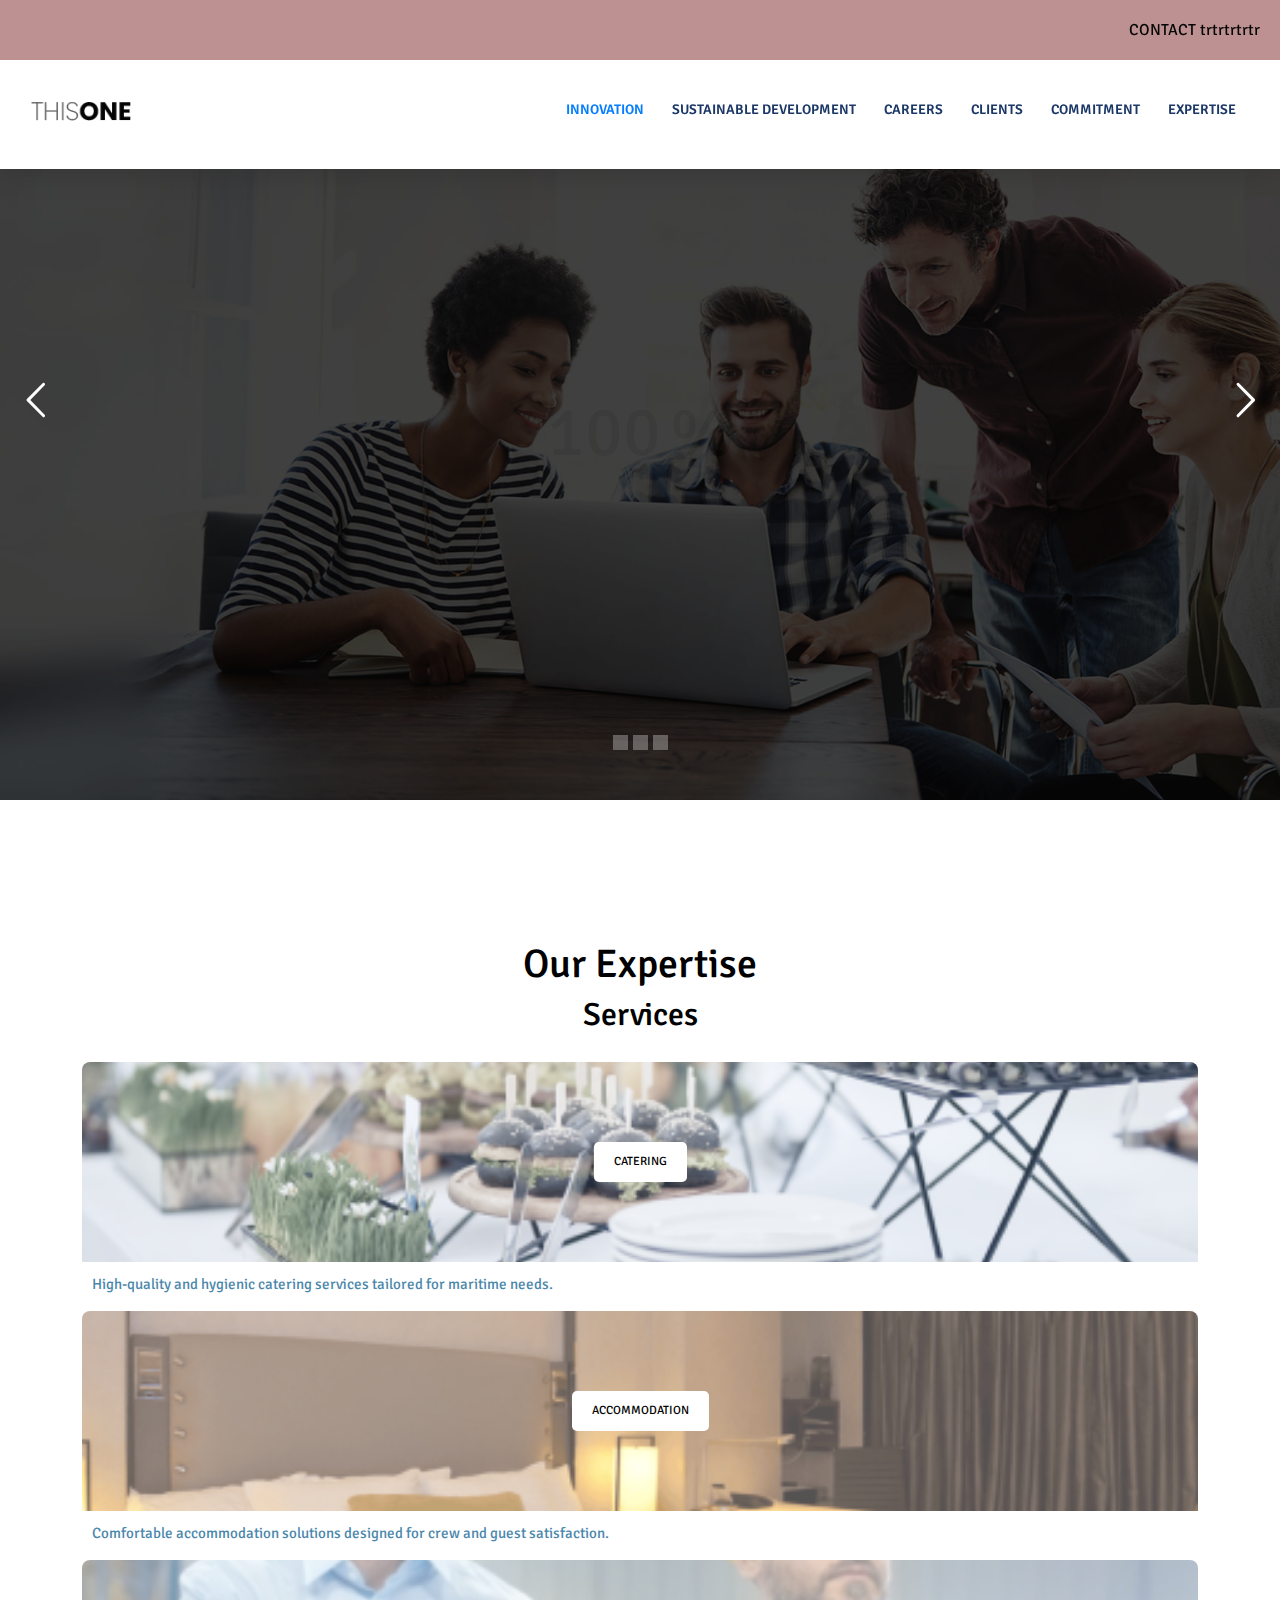
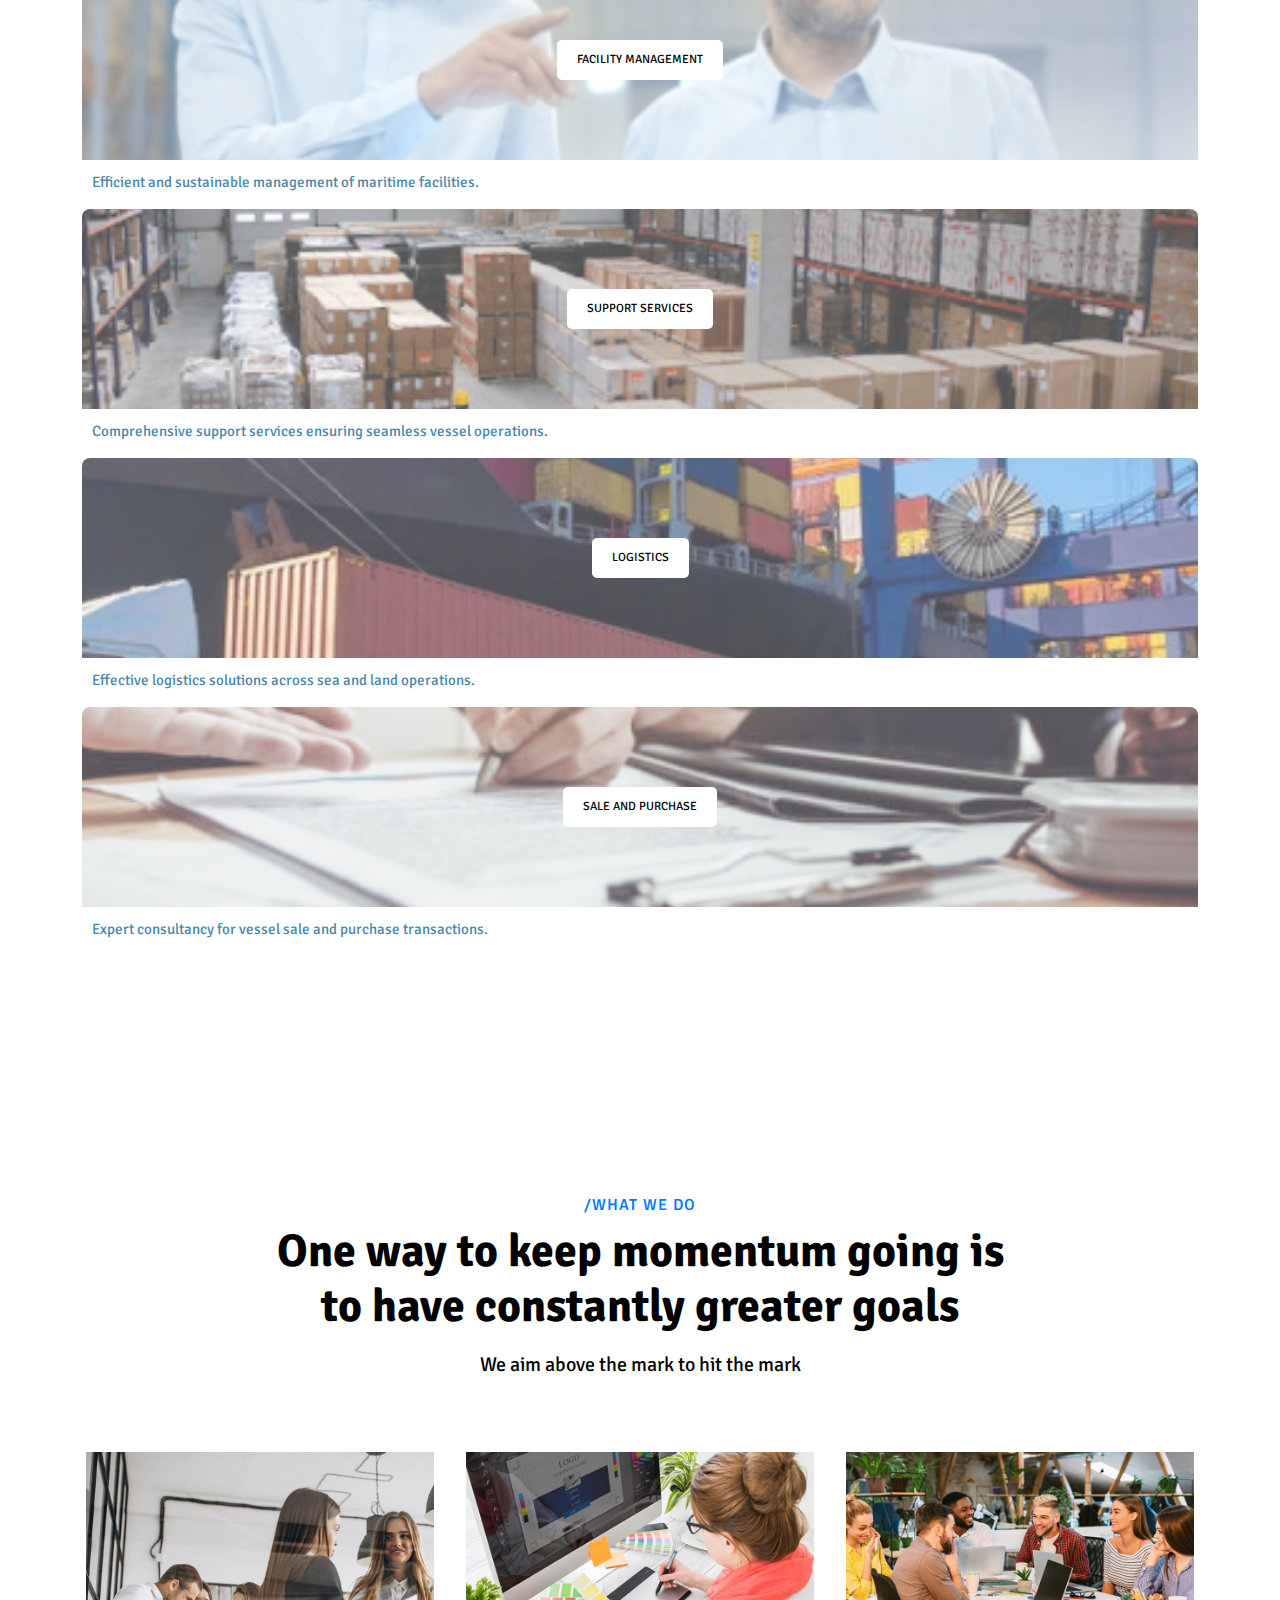
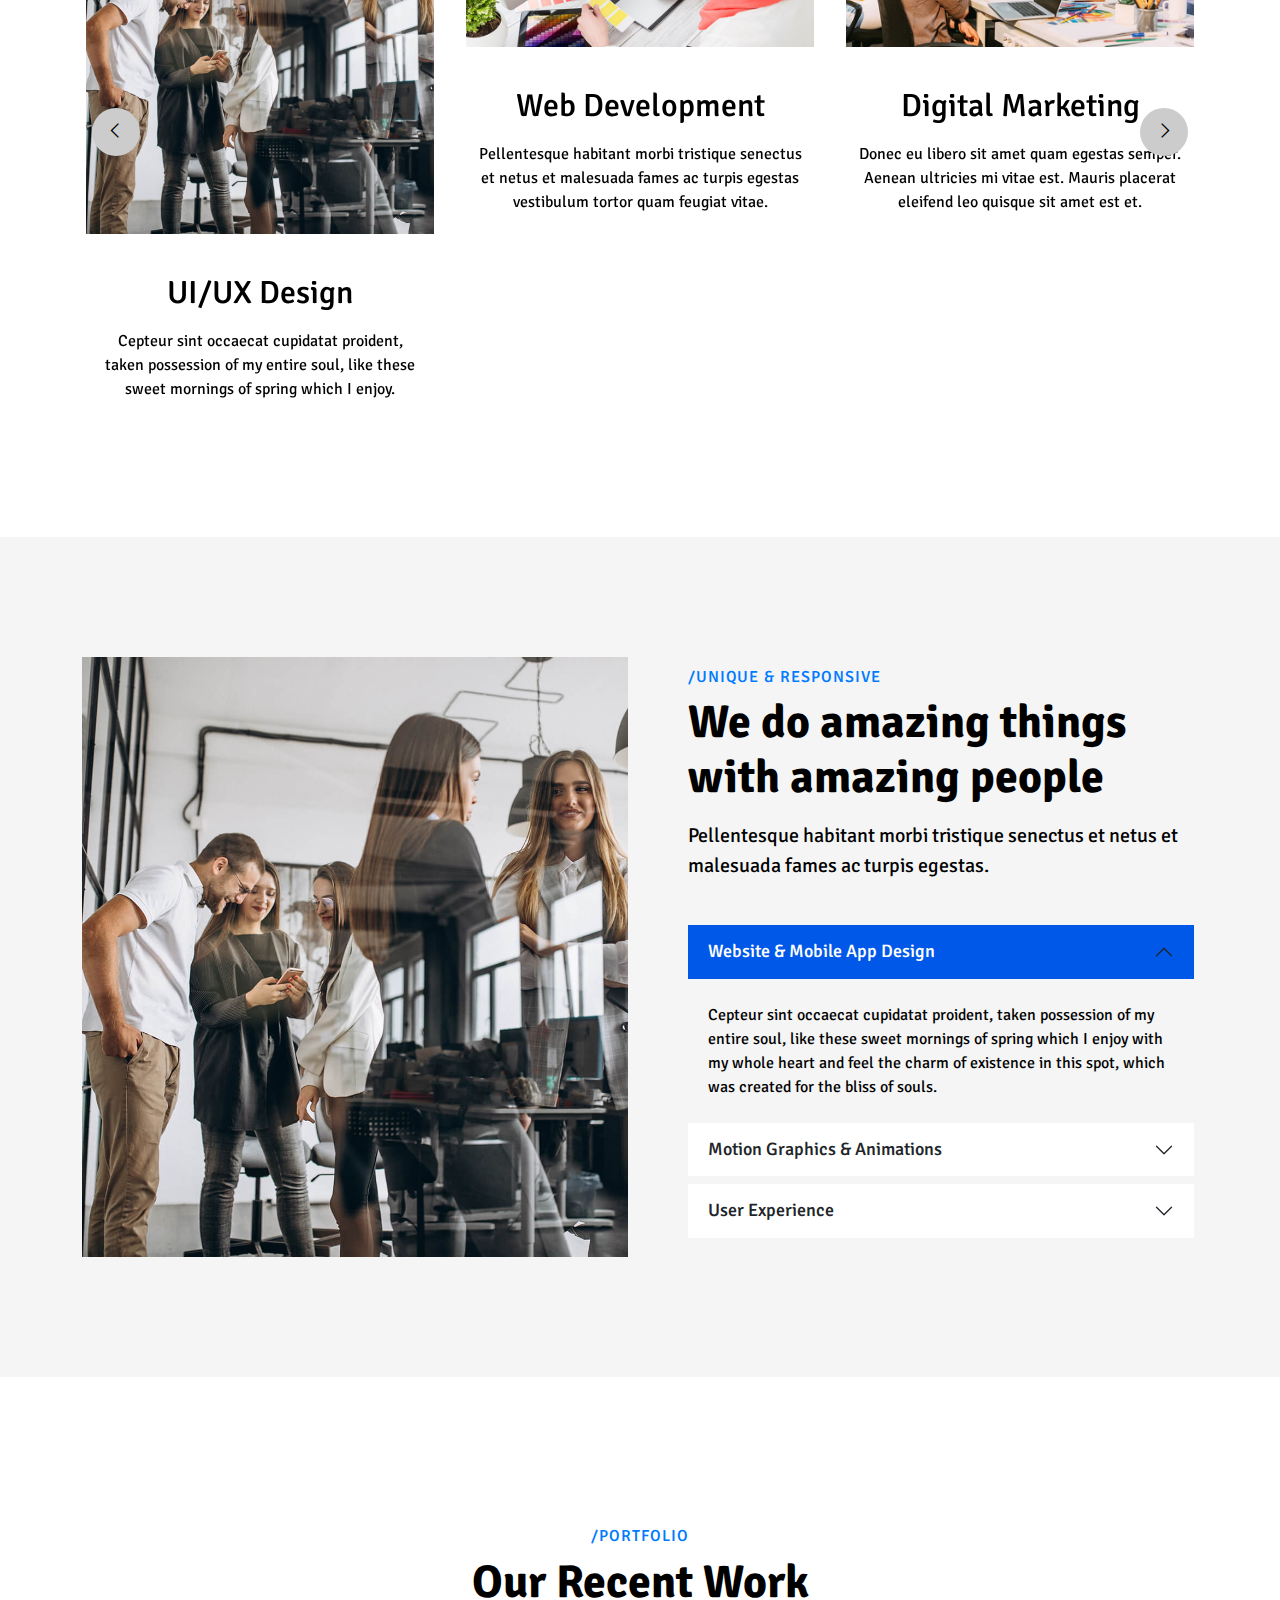
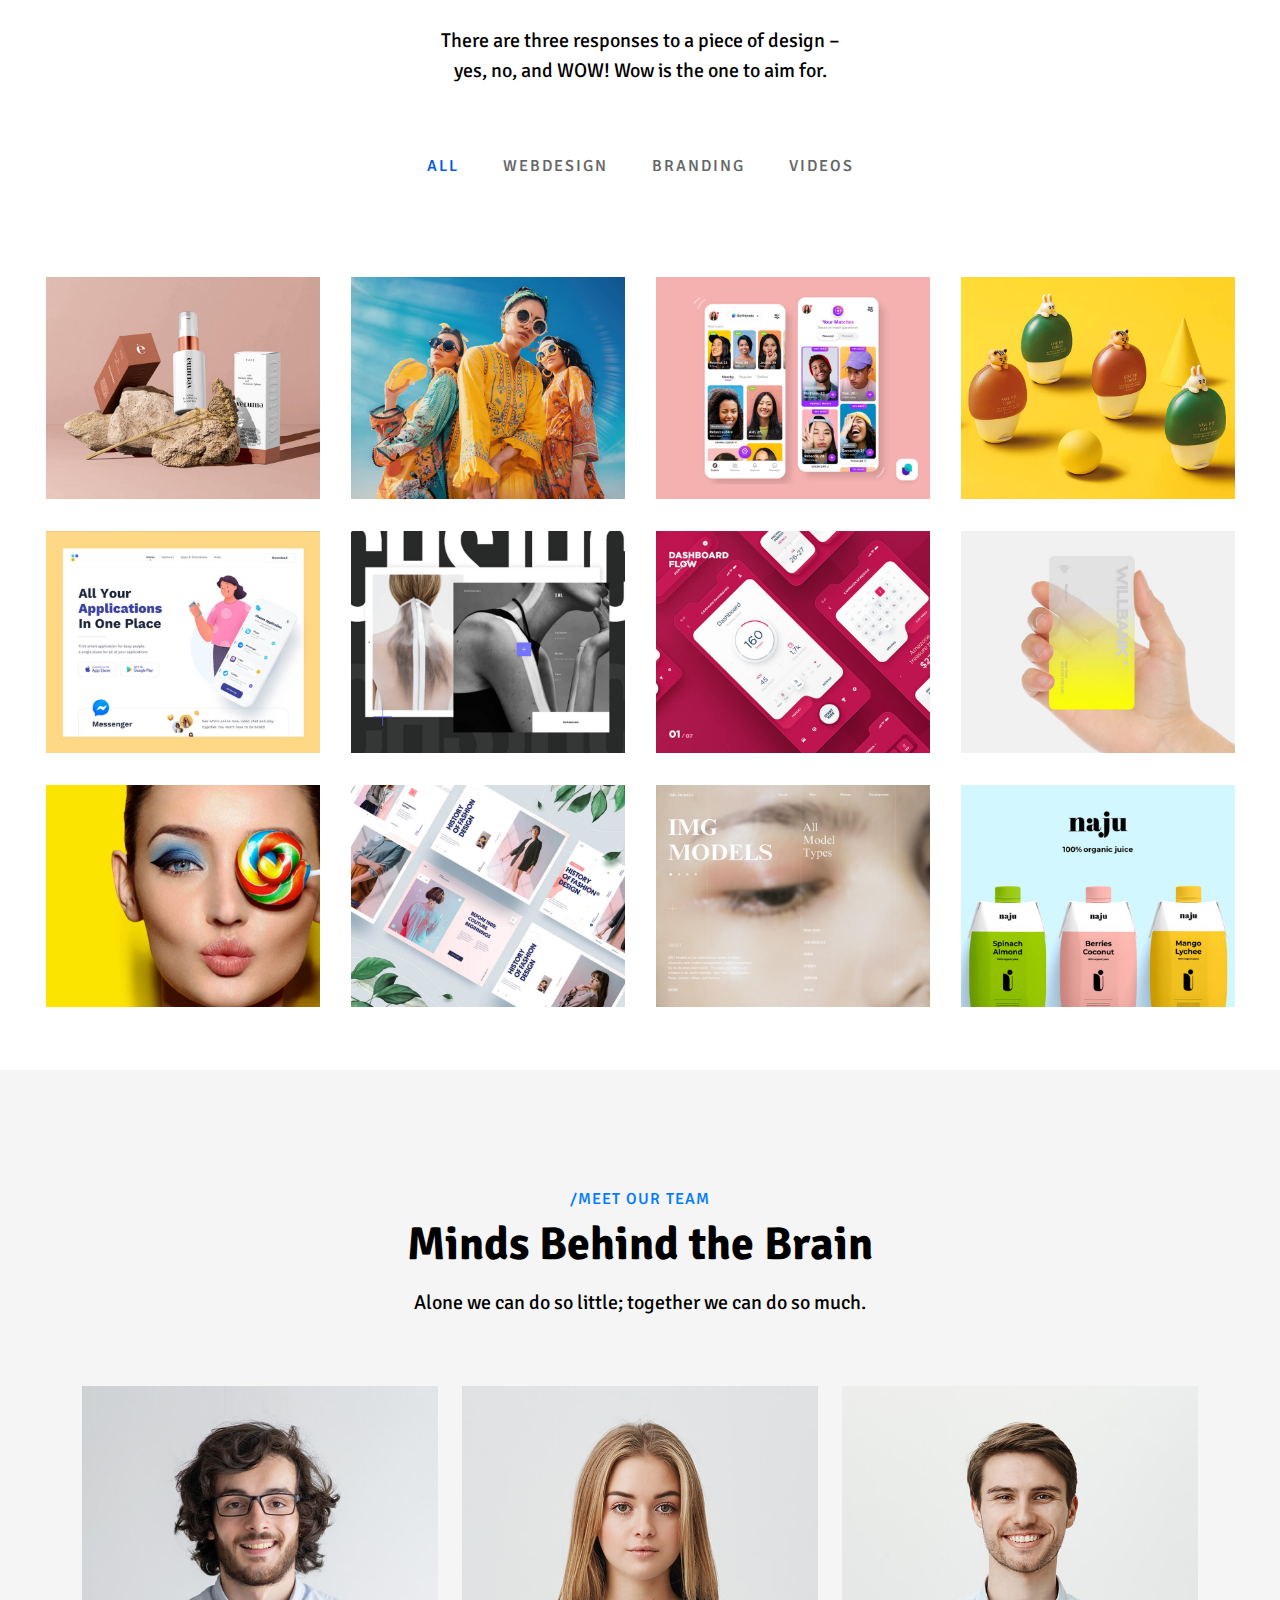
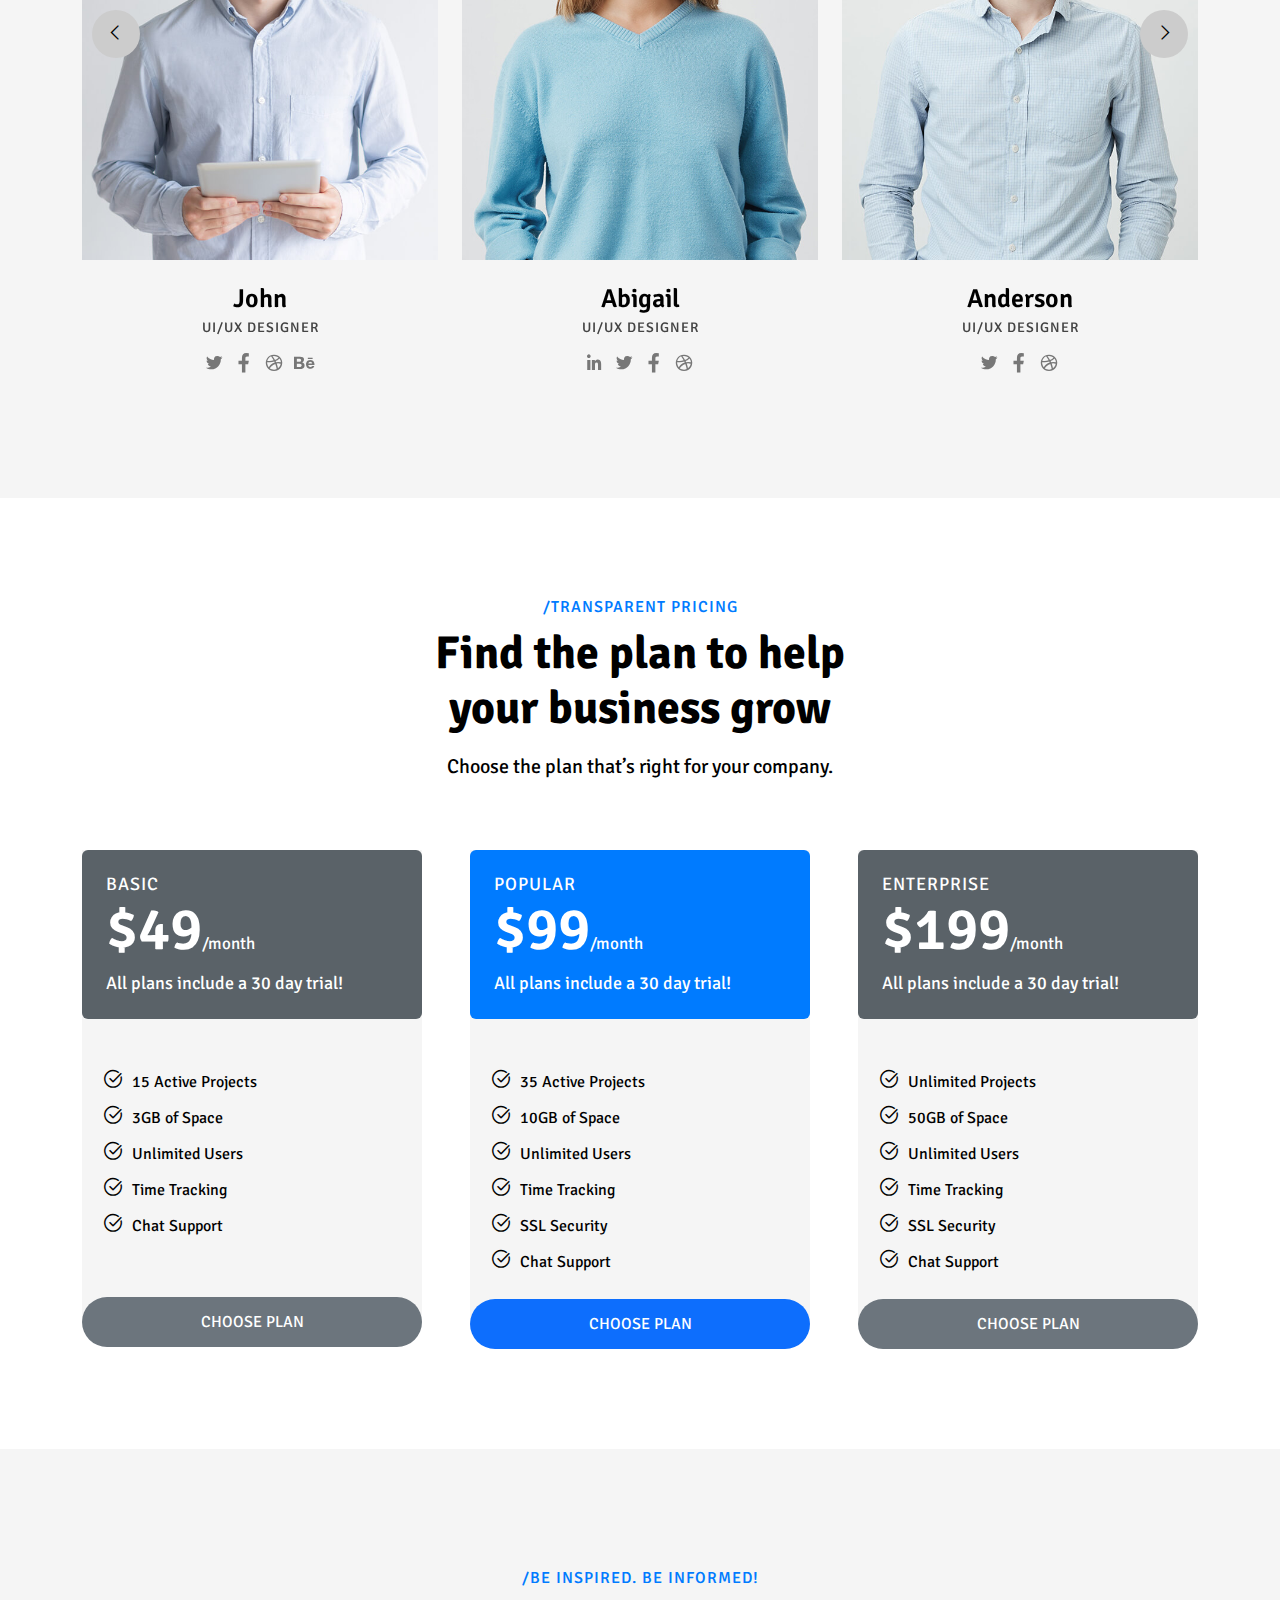
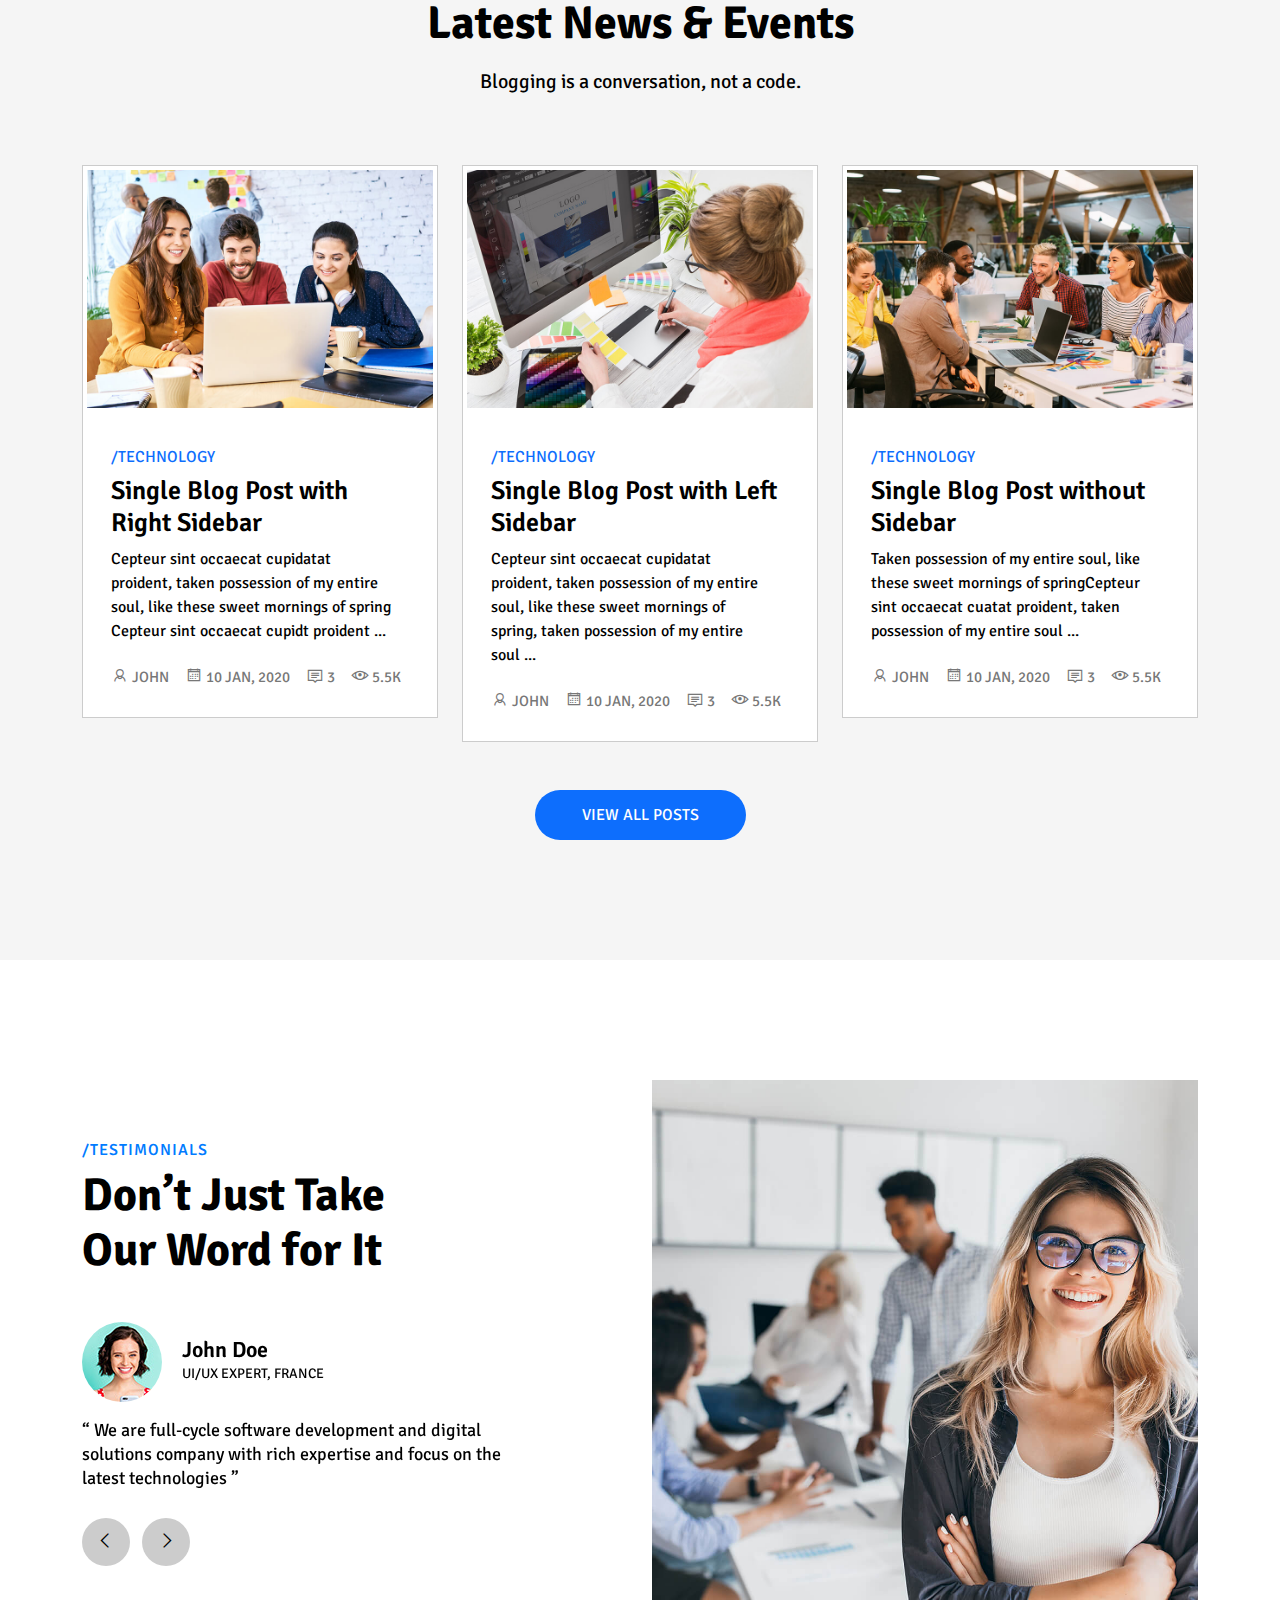
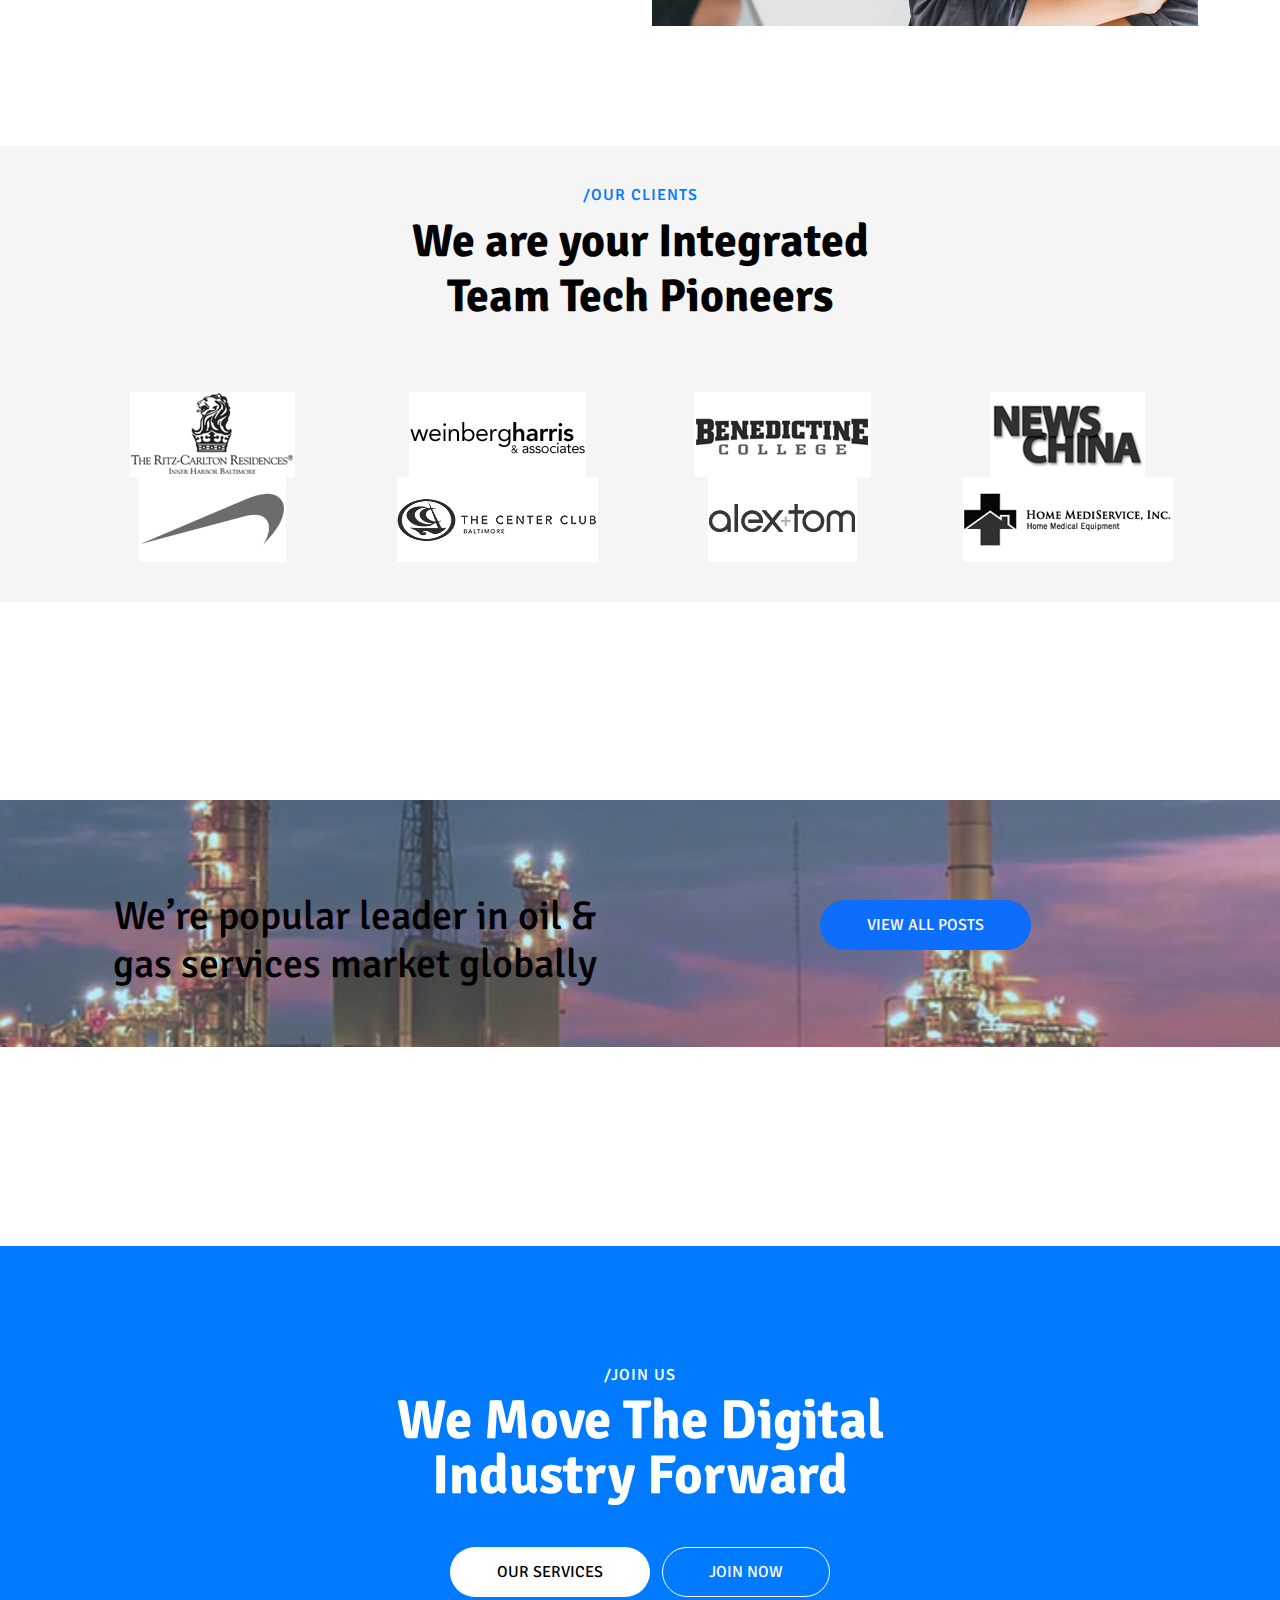
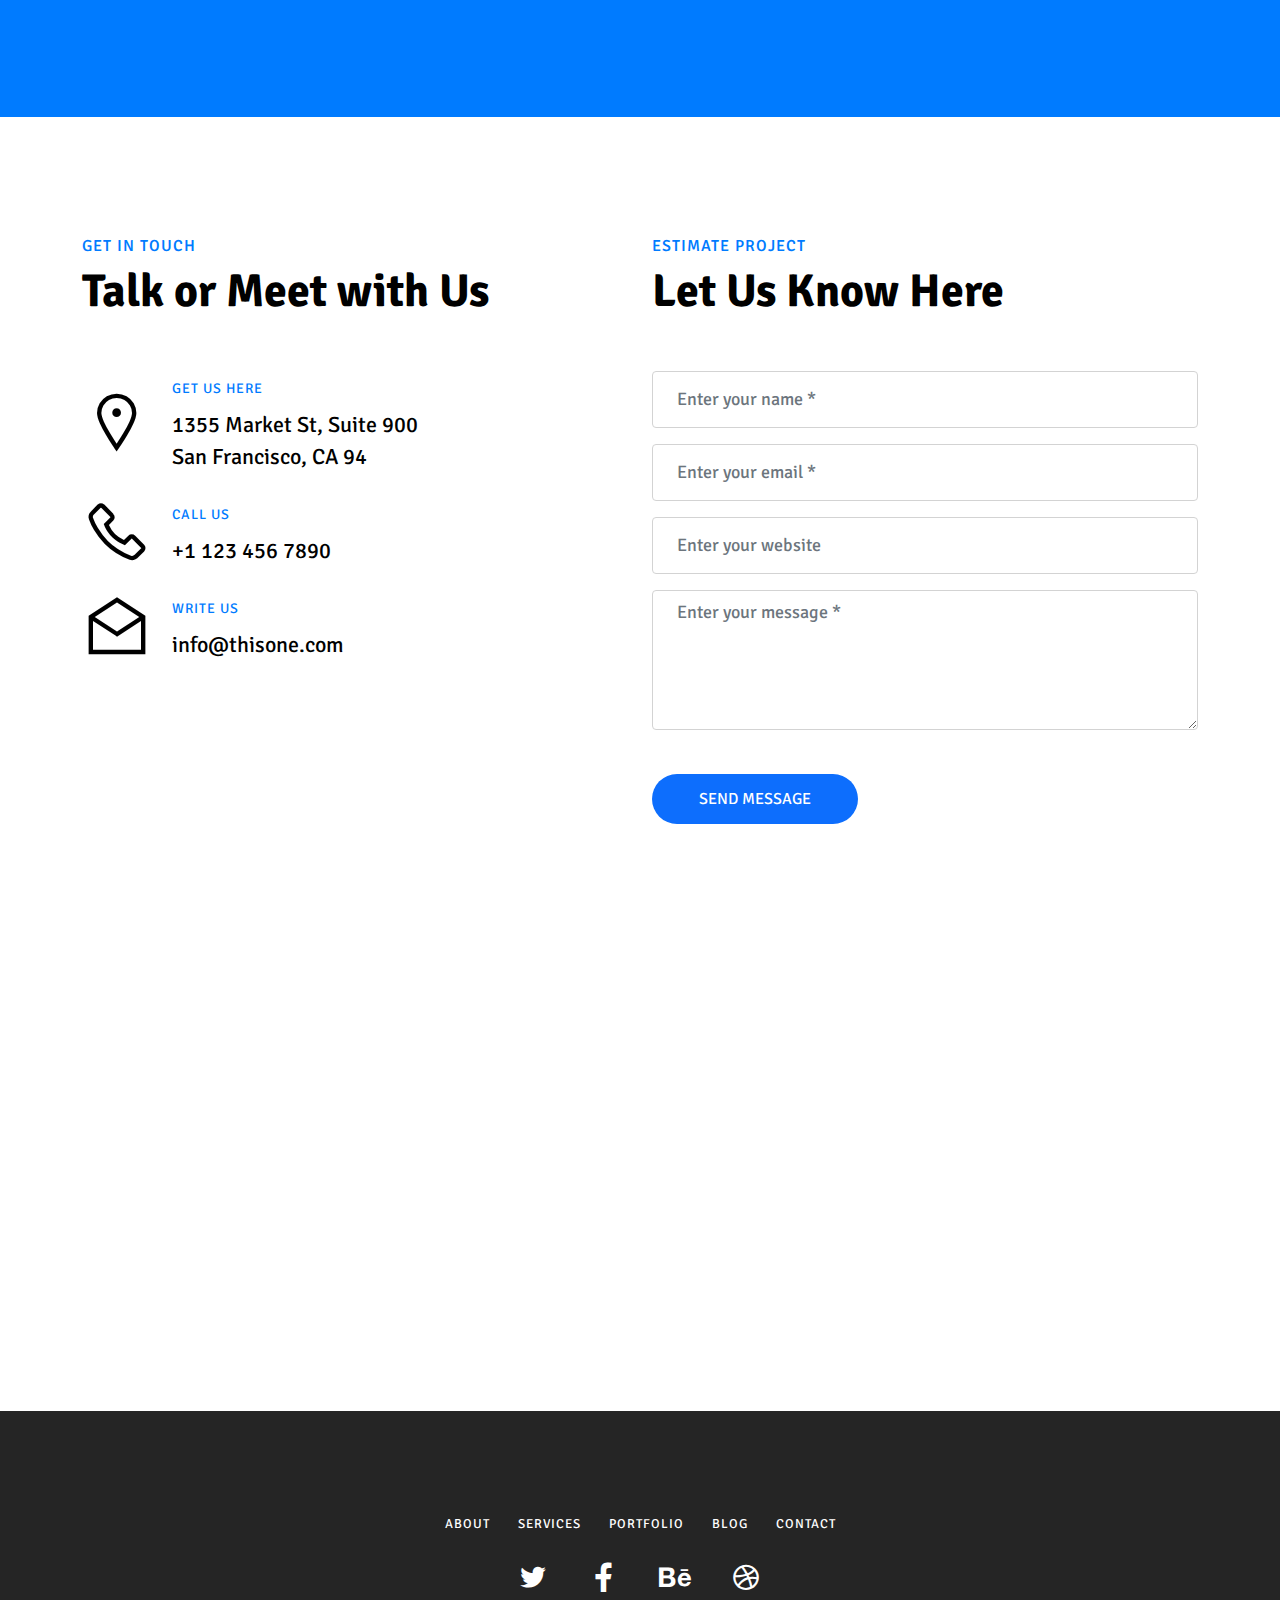
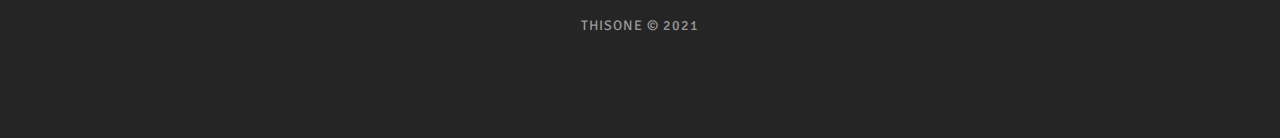
==== tr/index.html @ ff159ac8 "commit" ====
<!DOCTYPE html>
<html lang="en">
  <!-- Mirrored from alearslan.com/this-one-one-page-responsive-website-template/one-page/Corporate/index.html by HTTrack Website Copier/3.x [XR&CO'2014], Fri, 13 Dec 2024 11:10:27 GMT -->
  <head>
    <!-- Required meta tags -->
    <meta charset="utf-8" />
    <meta
      name="viewport"
      content="width=device-width, initial-scale=1, shrink-to-fit=no"
    />
    <!-- Main CSS -->
    <link href="/assets/css/main.css" rel="stylesheet" />
    <title>Corporate Template</title>
  </head>
  <body data-bs-spy="scroll" data-bs-target="#navigation">
    <!-- PRELOADER STARTS
			========================================================================= -->
      
    <div id="main-preloader" class="main-preloader semi-dark-background">
      <div class="main-preloader-inner center">
        <h1 class="preloader-percentage center">
          <span class="preloader-percentage-text">0</span>
          <!-- Show Percentage Number -->
          <span class="percentage">%</span>
        </h1>
        <div class="preloader-bar-outer">
          <div class="preloader-bar"></div>
          <!-- Percentage Precess Bar -->
        </div>
      </div>
    </div>
    <!-- /.. PRELOADER ENDS
			========================================================================= -->
    <!-- NAVIGATION STARTS
			========================================================================= -->
     
    <nav
      id="navigation"
      class="navbar navbar-expand-lg  navbar-light fixed-top bg-light"
    >
    <div class="navigation-header">
       <span>CONTACT trtrtrtrtr</span>
    </div>
      
      <div class="container-fluid">
        <a class="navbar-brand" href="#"
          ><img src="/assets/imgs/logo.png" class="img-fluid" alt=""
        /></a>
        <button
          class="navbar-toggler"
          type="button"
          data-bs-toggle="collapse"
          data-bs-target="#navbarSupportedContent"
          aria-controls="navbarSupportedContent"
          aria-expanded="false"
          aria-label="Toggle navigation"
        >
          <span class="navbar-toggler-icon"></span>
        </button>
        <div class="collapse navbar-collapse" id="navbarSupportedContent">
          <ul class="nav navbar-nav ms-auto">
            <li class="nav-item">
              <a class="nav-link" href="#home">Innovation </a>
            </li>
            <li class="nav-item">
              <a class="nav-link" href="#about">Sustainable development</a>
            </li>
            <li class="nav-item">
              <a class="nav-link" href="#services">Careers</a>
            </li>
            <li class="nav-item">
              <a class="nav-link" href="#portfolio">Clients</a>
            </li>
            <li class="nav-item">
              <a class="nav-link" href="#team">Commitment</a>
            </li>
            <li class="nav-item">
              <a class="nav-link" href="#pricing">Expertise</a>
            </li>
          </ul>
          
        </div>
      </div>
    </nav>
    <!-- NAVIGATION ENDS
			========================================================================= -->
    <!-- SLIDER STARTS
			========================================================================= -->
    <section id="home">
      <div id="slider">
        <div
          id="rev_slider_24_1_wrapper"
          class="rev_slider_wrapper fullscreen-container"
          data-alias="website-intro"
          data-source="gallery"
          style="background: #000000; padding: 0px"
        >
          <!-- START REVOLUTION SLIDER 5.4.1 fullscreen mode -->
          <div
            id="rev_slider_24_1"
            class="rev_slider fullscreenbanner tiny_bullet_slider"
            style="display: none"
            data-version="5.4.1"
          >
            <ul>
              <!-- SLIDE  -->
              <li
                data-index="rs-67"
                data-transition="zoomout"
                data-slotamount="default"
                data-hideafterloop="0"
                data-hideslideonmobile="off"
                data-easein="Power4.easeInOut"
                data-easeout="Power4.easeInOut"
                data-masterspeed="2000"
                data-thumb="img/slider/fullscreen/datcolor-60x60.jpg"
                data-rotate="0"
                data-fstransition="fade"
                data-fsmasterspeed="1500"
                data-fsslotamount="7"
                data-saveperformance="off"
                data-title="Intro"
                data-param1=""
                data-param2=""
                data-param3=""
                data-param4=""
                data-param5=""
                data-param6=""
                data-param7=""
                data-param8=""
                data-param9=""
                data-param10=""
                data-description=""
              >
                <!-- MAIN IMAGE -->
                <img
                  src="/assets/imgs/slider/1.jpg"
                  alt=""
                  data-bgposition="center center"
                  data-bgfit="cover"
                  data-bgrepeat="no-repeat"
                  data-bgparallax="10"
                  class="rev-slidebg"
                  data-no-retina
                />
                <!-- LAYERS -->
                <!-- LAYER NR. 14 -->
                <div
                  class="tp-caption tp-shape tp-shapewrapper"
                  id="slide-67-layer-1"
                  data-x="['left','left','center','center']"
                  data-hoffset="['0','0','0','0']"
                  data-y="['middle','middle','middle','middle']"
                  data-voffset="['0','0','0','0']"
                  data-width="full"
                  data-height="full"
                  data-whitespace="nowrap"
                  data-type="shape"
                  data-basealign="slide"
                  data-responsive_offset="off"
                  data-responsive="off"
                  data-frames='[{"delay":10,"speed":500,"frame":"0","from":"opacity:0;","to":"o:1;","ease":"Power4.easeOut"},{"delay":"wait","speed":500,"frame":"999","to":"opacity:0;","ease":"Power4.easeOut"}]'
                  data-textAlign="['inherit','inherit','inherit','inherit']"
                  data-paddingtop="[0,0,0,0]"
                  data-paddingright="[0,0,0,0]"
                  data-paddingbottom="[0,0,0,0]"
                  data-paddingleft="[0,0,0,0]"
                  style="z-index: 18; background-color: rgba(0, 0, 0, 0.4)"
                ></div>
                <!-- LAYER NR. 15 -->
                <div
                  class="tp-caption tp-resizeme"
                  id="slide-67-layer-2"
                  data-x="['left','left','center','center']"
                  data-hoffset="['51','51','0','0']"
                  data-y="['middle','middle','middle','middle']"
                  data-voffset="['-70','-70','-70','-70']"
                  data-fontsize="['80','80','60','45']"
                  data-lineheight="['80','80','60','45']"
                  data-width="['none','none','550','360']"
                  data-height="none"
                  data-whitespace="['nowrap','nowrap','normal','normal']"
                  data-type="text"
                  data-responsive_offset="on"
                  data-frames='[{"delay":1000,"speed":2000,"frame":"0","from":"sX:0.9;sY:0.9;opacity:0;fb:20px;","to":"o:1;fb:0;","ease":"Power3.easeInOut"},{"delay":"wait","speed":500,"frame":"999","to":"sX:0.9;sY:0.9;opacity:0;fb:20px;","ease":"Power3.easeInOut"}]'
                  data-textAlign="['left','left','center','center']"
                  data-paddingtop="[0,0,0,0]"
                  data-paddingright="[0,0,0,0]"
                  data-paddingbottom="[0,0,0,0]"
                  data-paddingleft="[0,0,0,0]"
                  style="
                    z-index: 19;
                    white-space: nowrap;
                    font-size: 90px;
                    line-height: 90px;
                    font-weight: 500;
                    color: #ffffff;
                    letter-spacing: -5px;
                    font-family: 'Signika', sans-serif;
                  "
                >
                  The Future of <br />Modern Business
                </div>
                <!-- LAYER NR. 16 -->
                <div
                  class="tp-caption tp-resizeme"
                  id="slide-67-layer-3"
                  data-x="['left','left','center','center']"
                  data-hoffset="['50','50','0','0']"
                  data-y="['middle','middle','middle','middle']"
                  data-voffset="['90','90','60','30']"
                  data-fontsize="['25','25','25','20']"
                  data-lineheight="['35','35','35','30']"
                  data-width="['500','500','480','360']"
                  data-height="none"
                  data-whitespace="normal"
                  data-type="text"
                  data-responsive_offset="on"
                  data-frames='[{"delay":1000,"speed":2000,"frame":"0","from":"sX:0.9;sY:0.9;opacity:0;fb:20px;","to":"o:1;fb:0;","ease":"Power3.easeInOut"},{"delay":"wait","speed":500,"frame":"999","to":"sX:0.9;sY:0.9;opacity:0;fb:20px;","ease":"Power3.easeInOut"}]'
                  data-textAlign="['left','left','center','center']"
                  data-paddingtop="[0,0,0,0]"
                  data-paddingright="[0,0,0,0]"
                  data-paddingbottom="[0,0,0,0]"
                  data-paddingleft="[0,0,0,0]"
                  style="
                    z-index: 20;
                    min-width: 480px;
                    max-width: 480px;
                    white-space: normal;
                    font-size: 25px;
                    line-height: 35px;
                    font-weight: 400;
                    color: #ffffff;
                    letter-spacing: 0px;
                    font-family: 'Signika', sans-serif;
                  "
                >
                  Success is not final; failure is not fatal: it is the courage
                  to continue that counts
                </div>
                <!-- LAYER NR. 17 -->
                <a
                  class="tp-caption rev-btn tp-resizeme"
                  href="https://themeforest.net/item/this-one-one-page-responsive-website-template/7236268?ref=alia"
                  target="_blank"
                  id="slide-67-layer-7"
                  data-x="['left','left','center','center']"
                  data-hoffset="['50','50','0','0']"
                  data-y="['middle','middle','middle','middle']"
                  data-voffset="['200','200','160','120']"
                  data-width="250"
                  data-height="none"
                  data-whitespace="nowrap"
                  data-type="button"
                  data-actions=""
                  data-responsive_offset="on"
                  data-frames='[{"delay":1000,"speed":2000,"frame":"0","from":"sX:0.9;sY:0.9;opacity:0;fb:20px;","to":"o:1;fb:0;","ease":"Power3.easeInOut"},{"delay":"wait","speed":500,"frame":"999","to":"sX:0.9;sY:0.9;opacity:0;fb:20px;","ease":"Power3.easeInOut"},{"frame":"hover","speed":"0","ease":"Linear.easeNone","to":"o:1;rX:0;rY:0;rZ:0;z:0;fb:0;","style":"c:rgba(255,255,255,1);bs:solid;bw:0 0 0 0;"}]'
                  data-textAlign="['center','center','center','center']"
                  data-paddingtop="[0,0,0,0]"
                  data-paddingright="[20,20,20,20]"
                  data-paddingbottom="[0,0,0,0]"
                  data-paddingleft="[20,20,20,20]"
                  style="
                    z-index: 21;
                    min-width: 200px;
                    max-width: 200px;
                    white-space: nowrap;
                    font-size: 18px;
                    line-height: 60px;
                    font-weight: 400;
                    color: rgba(255, 255, 255, 1);
                    font-family: 'Signika', sans-serif;
                    background-color: rgb(0, 123, 255);
                    border-color: rgba(0, 0, 0, 1);
                    border-radius: 30px 30px 30px 30px;
                    outline: none;
                    box-shadow: none;
                    box-sizing: border-box;
                    -moz-box-sizing: border-box;
                    -webkit-box-sizing: border-box;
                    cursor: pointer;
                    text-decoration: none;
                  "
                  >GET STARTED
                </a>
              </li>
              <!-- SLIDE  -->
              <li
                data-index="rs-66"
                data-transition="zoomout"
                data-slotamount="default"
                data-hideafterloop="0"
                data-hideslideonmobile="off"
                data-easein="Power4.easeInOut"
                data-easeout="Power4.easeInOut"
                data-masterspeed="2000"
                data-thumb="img/slider/fullscreen/datcolor-60x60.jpg"
                data-rotate="0"
                data-fstransition="fade"
                data-fsmasterspeed="1500"
                data-fsslotamount="7"
                data-saveperformance="off"
                data-title="Intro"
                data-param1=""
                data-param2=""
                data-param3=""
                data-param4=""
                data-param5=""
                data-param6=""
                data-param7=""
                data-param8=""
                data-param9=""
                data-param10=""
                data-description=""
              >
                <!-- MAIN IMAGE -->
                <img
                  src="/assets/imgs/slider/2.jpg"
                  alt=""
                  data-bgposition="center center"
                  data-bgfit="cover"
                  data-bgrepeat="no-repeat"
                  data-bgparallax="10"
                  class="rev-slidebg"
                  data-no-retina
                />
                <!-- LAYERS -->
                <!-- LAYER NR. 31 -->
                <div
                  class="tp-caption tp-shape tp-shapewrapper"
                  id="slide-66-layer-1"
                  data-x="['left','left','center','center']"
                  data-hoffset="['0','0','0','0']"
                  data-y="['middle','middle','middle','middle']"
                  data-voffset="['0','0','0','0']"
                  data-width="full"
                  data-height="full"
                  data-whitespace="nowrap"
                  data-type="shape"
                  data-basealign="slide"
                  data-responsive_offset="off"
                  data-responsive="off"
                  data-frames='[{"delay":10,"speed":500,"frame":"0","from":"opacity:0;","to":"o:1;","ease":"Power4.easeOut"},{"delay":"wait","speed":500,"frame":"999","to":"opacity:0;","ease":"Power4.easeOut"}]'
                  data-textAlign="['inherit','inherit','inherit','inherit']"
                  data-paddingtop="[0,0,0,0]"
                  data-paddingright="[0,0,0,0]"
                  data-paddingbottom="[0,0,0,0]"
                  data-paddingleft="[0,0,0,0]"
                  style="z-index: 18; background-color: rgba(0, 0, 0, 0.5)"
                ></div>
                <!-- LAYER NR. 32 -->
                <div
                  class="tp-caption tp-resizeme"
                  id="slide-66-layer-2"
                  data-x="['left','left','center','center']"
                  data-hoffset="['51','51','0','0']"
                  data-y="['middle','middle','middle','middle']"
                  data-voffset="['-70','-70','-70','-70']"
                  data-fontsize="['80','80','60','45']"
                  data-lineheight="['80','80','60','45']"
                  data-width="['none','none','550','360']"
                  data-height="none"
                  data-whitespace="['nowrap','nowrap','normal','normal']"
                  data-type="text"
                  data-responsive_offset="on"
                  data-frames='[{"delay":1000,"speed":2000,"frame":"0","from":"sX:0.9;sY:0.9;opacity:0;fb:20px;","to":"o:1;fb:0;","ease":"Power3.easeInOut"},{"delay":"wait","speed":500,"frame":"999","to":"sX:0.9;sY:0.9;opacity:0;fb:20px;","ease":"Power3.easeInOut"}]'
                  data-textAlign="['left','left','center','center']"
                  data-paddingtop="[0,0,0,0]"
                  data-paddingright="[0,0,0,0]"
                  data-paddingbottom="[0,0,0,0]"
                  data-paddingleft="[0,0,0,0]"
                  style="
                    z-index: 19;
                    white-space: nowrap;
                    font-size: 90px;
                    line-height: 90px;
                    font-weight: 500;
                    color: #ffffff;
                    letter-spacing: -5px;
                    font-family: 'Signika', sans-serif;
                  "
                >
                  Make it simple, <br />but significant.
                </div>
                <!-- LAYER NR. 33 -->
                <div
                  class="tp-caption tp-resizeme"
                  id="slide-66-layer-3"
                  data-x="['left','left','center','center']"
                  data-hoffset="['50','50','0','0']"
                  data-y="['middle','middle','middle','middle']"
                  data-voffset="['90','90','60','30']"
                  data-fontsize="['25','25','25','20']"
                  data-lineheight="['35','35','35','30']"
                  data-width="['480','480','480','360']"
                  data-height="none"
                  data-whitespace="normal"
                  data-type="text"
                  data-responsive_offset="on"
                  data-frames='[{"delay":1000,"speed":2000,"frame":"0","from":"sX:0.9;sY:0.9;opacity:0;fb:20px;","to":"o:1;fb:0;","ease":"Power3.easeInOut"},{"delay":"wait","speed":500,"frame":"999","to":"sX:0.9;sY:0.9;opacity:0;fb:20px;","ease":"Power3.easeInOut"}]'
                  data-textAlign="['left','left','center','center']"
                  data-paddingtop="[0,0,0,0]"
                  data-paddingright="[0,0,0,0]"
                  data-paddingbottom="[0,0,0,0]"
                  data-paddingleft="[0,0,0,0]"
                  style="
                    z-index: 20;
                    min-width: 480px;
                    max-width: 480px;
                    white-space: normal;
                    font-size: 25px;
                    line-height: 35px;
                    font-weight: 400;
                    color: #ffffff;
                    letter-spacing: 0px;
                    font-family: 'Signika', sans-serif;
                  "
                >
                  The next big thing is the one that makes the last big thing
                  usable.
                </div>
                <!-- LAYER NR. 34 -->
                <a
                  class="tp-caption rev-btn tp-resizeme"
                  href="https://themeforest.net/item/this-one-one-page-responsive-website-template/7236268?ref=alia"
                  target="_blank"
                  id="slide-66-layer-7"
                  data-x="['left','left','center','center']"
                  data-hoffset="['50','50','0','0']"
                  data-y="['middle','middle','middle','middle']"
                  data-voffset="['200','200','160','120']"
                  data-width="250"
                  data-height="none"
                  data-whitespace="nowrap"
                  data-type="button"
                  data-actions=""
                  data-responsive_offset="on"
                  data-frames='[{"delay":1000,"speed":2000,"frame":"0","from":"sX:0.9;sY:0.9;opacity:0;fb:20px;","to":"o:1;fb:0;","ease":"Power3.easeInOut"},{"delay":"wait","speed":500,"frame":"999","to":"sX:0.9;sY:0.9;opacity:0;fb:20px;","ease":"Power3.easeInOut"},{"frame":"hover","speed":"0","ease":"Linear.easeNone","to":"o:1;rX:0;rY:0;rZ:0;z:0;fb:0;","style":"c:rgba(255,255,255,1);bs:solid;bw:0 0 0 0;"}]'
                  data-textAlign="['center','center','center','center']"
                  data-paddingtop="[0,0,0,0]"
                  data-paddingright="[20,20,20,20]"
                  data-paddingbottom="[0,0,0,0]"
                  data-paddingleft="[20,20,20,20]"
                  style="
                    z-index: 21;
                    min-width: 250px;
                    max-width: 250px;
                    white-space: nowrap;
                    font-size: 18px;
                    line-height: 60px;
                    font-weight: 400;
                    color: rgba(255, 255, 255, 1);
                    font-family: 'Signika', sans-serif;
                    background-color: rgb(0, 123, 255);
                    border-color: rgba(0, 0, 0, 1);
                    border-radius: 30px 30px 30px 30px;
                    outline: none;
                    box-shadow: none;
                    box-sizing: border-box;
                    -moz-box-sizing: border-box;
                    -webkit-box-sizing: border-box;
                    cursor: pointer;
                    text-decoration: none;
                  "
                  >GET STARTED
                </a>
              </li>
              <!-- SLIDE  -->
              <li
                data-index="rs-68"
                data-transition="zoomout"
                data-slotamount="default"
                data-hideafterloop="0"
                data-hideslideonmobile="off"
                data-easein="Power4.easeInOut"
                data-easeout="Power4.easeInOut"
                data-masterspeed="2000"
                data-thumb="img/slider/fullscreen/datcolor-60x60.jpg"
                data-rotate="0"
                data-fstransition="fade"
                data-fsmasterspeed="1500"
                data-fsslotamount="7"
                data-saveperformance="off"
                data-title="Intro"
                data-param1=""
                data-param2=""
                data-param3=""
                data-param4=""
                data-param5=""
                data-param6=""
                data-param7=""
                data-param8=""
                data-param9=""
                data-param10=""
                data-description=""
              >
                <!-- MAIN IMAGE -->
                <img
                  src="/assets/imgs/slider/3.jpg"
                  alt=""
                  data-bgposition="center center"
                  data-bgfit="cover"
                  data-bgrepeat="no-repeat"
                  data-bgparallax="10"
                  class="rev-slidebg"
                  data-no-retina
                />
                <!-- LAYERS -->
                <!-- LAYER NR. 48 -->
                <div
                  class="tp-caption tp-shape tp-shapewrapper"
                  id="slide-68-layer-1"
                  data-x="['left','left','center','center']"
                  data-hoffset="['0','0','0','0']"
                  data-y="['middle','middle','middle','middle']"
                  data-voffset="['0','0','0','0']"
                  data-width="full"
                  data-height="full"
                  data-whitespace="nowrap"
                  data-type="shape"
                  data-basealign="slide"
                  data-responsive_offset="off"
                  data-responsive="off"
                  data-frames='[{"delay":10,"speed":500,"frame":"0","from":"opacity:0;","to":"o:1;","ease":"Power4.easeOut"},{"delay":"wait","speed":500,"frame":"999","to":"opacity:0;","ease":"Power4.easeOut"}]'
                  data-textAlign="['inherit','inherit','inherit','inherit']"
                  data-paddingtop="[0,0,0,0]"
                  data-paddingright="[0,0,0,0]"
                  data-paddingbottom="[0,0,0,0]"
                  data-paddingleft="[0,0,0,0]"
                  style="z-index: 18; background-color: rgba(0, 0, 0, 0.5)"
                ></div>
                <!-- LAYER NR. 49 -->
                <div
                  class="tp-caption tp-resizeme"
                  id="slide-68-layer-2"
                  data-x="['left','left','center','center']"
                  data-hoffset="['51','51','0','0']"
                  data-y="['middle','middle','middle','middle']"
                  data-voffset="['-70','-70','-70','-70']"
                  data-fontsize="['80','80','60','45']"
                  data-lineheight="['80','80','60','45']"
                  data-width="['none','none','550','360']"
                  data-height="none"
                  data-whitespace="['nowrap','nowrap','normal','normal']"
                  data-type="text"
                  data-responsive_offset="on"
                  data-frames='[{"delay":1000,"speed":2000,"frame":"0","from":"sX:0.9;sY:0.9;opacity:0;fb:20px;","to":"o:1;fb:0;","ease":"Power3.easeInOut"},{"delay":"wait","speed":500,"frame":"999","to":"sX:0.9;sY:0.9;opacity:0;fb:20px;","ease":"Power3.easeInOut"}]'
                  data-textAlign="['left','left','center','center']"
                  data-paddingtop="[0,0,0,0]"
                  data-paddingright="[0,0,0,0]"
                  data-paddingbottom="[0,0,0,0]"
                  data-paddingleft="[0,0,0,0]"
                  style="
                    z-index: 19;
                    white-space: nowrap;
                    font-size: 90px;
                    line-height: 90px;
                    font-weight: 500;
                    color: #ffffff;
                    letter-spacing: -5px;
                    font-family: 'Signika', sans-serif;
                  "
                >
                  Design is intelligence <br />made visible
                </div>
                <!-- LAYER NR. 50 -->
                <div
                  class="tp-caption tp-resizeme"
                  id="slide-68-layer-3"
                  data-x="['left','left','center','center']"
                  data-hoffset="['50','50','0','0']"
                  data-y="['middle','middle','middle','middle']"
                  data-voffset="['90','90','60','30']"
                  data-fontsize="['25','25','25','20']"
                  data-lineheight="['35','35','35','30']"
                  data-width="['480','480','480','360']"
                  data-height="none"
                  data-whitespace="normal"
                  data-type="text"
                  data-responsive_offset="on"
                  data-frames='[{"delay":1000,"speed":2000,"frame":"0","from":"sX:0.9;sY:0.9;opacity:0;fb:20px;","to":"o:1;fb:0;","ease":"Power3.easeInOut"},{"delay":"wait","speed":500,"frame":"999","to":"sX:0.9;sY:0.9;opacity:0;fb:20px;","ease":"Power3.easeInOut"}]'
                  data-textAlign="['left','left','center','center']"
                  data-paddingtop="[0,0,0,0]"
                  data-paddingright="[0,0,0,0]"
                  data-paddingbottom="[0,0,0,0]"
                  data-paddingleft="[0,0,0,0]"
                  style="
                    z-index: 20;
                    min-width: 480px;
                    max-width: 480px;
                    white-space: normal;
                    font-size: 25px;
                    line-height: 35px;
                    font-weight: 400;
                    color: #ffffff;
                    letter-spacing: 0px;
                    font-family: 'Signika', sans-serif;
                  "
                >
                  Designers are meant to be loved, not to be understood.
                </div>
                <!-- LAYER NR. 51 -->
                <a
                  class="tp-caption rev-btn tp-resizeme"
                  href="https://themeforest.net/item/this-one-one-page-responsive-website-template/7236268?ref=alia&amp;license=regular&amp;open_purchase_for_item_id=7236268&amp;purchasable=source"
                  target="_blank"
                  id="slide-68-layer-7"
                  data-x="['left','left','center','center']"
                  data-hoffset="['50','50','0','0']"
                  data-y="['middle','middle','middle','middle']"
                  data-voffset="['200','200','160','120']"
                  data-width="250"
                  data-height="none"
                  data-whitespace="nowrap"
                  data-type="button"
                  data-actions=""
                  data-responsive_offset="on"
                  data-frames='[{"delay":1000,"speed":2000,"frame":"0","from":"sX:0.9;sY:0.9;opacity:0;fb:20px;","to":"o:1;fb:0;","ease":"Power3.easeInOut"},{"delay":"wait","speed":500,"frame":"999","to":"sX:0.9;sY:0.9;opacity:0;fb:20px;","ease":"Power3.easeInOut"},{"frame":"hover","speed":"0","ease":"Linear.easeNone","to":"o:1;rX:0;rY:0;rZ:0;z:0;fb:0;","style":"c:rgba(255,255,255,1);bs:solid;bw:0 0 0 0;"}]'
                  data-textAlign="['center','center','center','center']"
                  data-paddingtop="[0,0,0,0]"
                  data-paddingright="[20,20,20,20]"
                  data-paddingbottom="[0,0,0,0]"
                  data-paddingleft="[20,20,20,20]"
                  style="
                    z-index: 21;
                    min-width: 250px;
                    max-width: 250px;
                    white-space: nowrap;
                    font-size: 18px;
                    line-height: 60px;
                    font-weight: 400;
                    color: rgba(255, 255, 255, 1);
                    font-family: 'Signika', sans-serif;
                    background-color: rgb(0, 123, 255);
                    border-color: rgba(0, 0, 0, 1);
                    border-radius: 30px 30px 30px 30px;
                    outline: none;
                    box-shadow: none;
                    box-sizing: border-box;
                    -moz-box-sizing: border-box;
                    -webkit-box-sizing: border-box;
                    cursor: pointer;
                    text-decoration: none;
                  "
                  >BUY NOW
                </a>
              </li>
            </ul>
            <div
              class="tp-bannertimer tp-bottom"
              style="height: 5px; background: rgb(0, 123, 255)"
            ></div>
          </div>
        </div>
        <!-- END REVOLUTION SLIDER -->
      </div>
    </section>
    <!-- /.. SLIDER ENDS
			========================================================================= -->
    <!-- ABOUT US STARTS
			========================================================================= -->
      <section class="services">
        <div class="header">
          <h1>Our Expertise</h1>
          <h2>Services</h2>
        </div>
        <div class="container">
         
          <div class="service-box">
            <div class="image-container">
              <img src="/assets/imgs/services/2.png" alt="Catering">
              <div class="title-overlay">
                <button>CATERING</button>
              </div>
            </div>
            <p>High-quality and hygienic catering services tailored for maritime needs.</p>
          </div>
          <div class="service-box">
            <div class="image-container">
              <img src="/assets/imgs/services/1.png" alt="Accommodation">
              <div class="title-overlay">
                <button>ACCOMMODATION</button>
              </div>
            </div>
            <p>Comfortable accommodation solutions designed for crew and guest satisfaction.</p>
          </div>
          <div class="service-box">
            <div class="image-container">
              <img src="/assets/imgs/services/3.png" alt="Facility Management">
              <div class="title-overlay">
                <button>FACILITY MANAGEMENT</button>
              </div>
            </div>
            <p>Efficient and sustainable management of maritime facilities.</p>
          </div>
          <div class="service-box">
            <div class="image-container">
              <img src="/assets/imgs/services/4.png" alt="Support Services">
              <div class="title-overlay">
                <button>SUPPORT SERVICES</button>
              </div>
            </div>
            <p>Comprehensive support services ensuring seamless vessel operations.</p>
          </div>
          <div class="service-box">
            <div class="image-container">
              <img src="/assets/imgs/services/5.png" alt="Logistics">
              <div class="title-overlay">
                <button>LOGISTICS</button>
              </div>
            </div>
            <p>Effective logistics solutions across sea and land operations.</p>
          </div>
          <div class="service-box">
            <div class="image-container">
              <img src="/assets/imgs/services/6.png" alt="Sale and Purchase">
              <div class="title-overlay">
                <button>SALE AND PURCHASE</button>
              </div>
            </div>
            <p>Expert consultancy for vessel sale and purchase transactions.</p>
          </div>
        </div>
      </section>
      
      
      
    <!-- /. ABOUT US ENDS
			========================================================================= -->
    <!-- SERVICES STARTS
			========================================================================= -->
    <section class="home-services" id="services">
      <div class="container">
        <div class="row">
          <div class="col-12 pb-5">
            <div class="herotext text-center">
              <h6>/What we do</h6>
              <h2>
                One way to keep momentum going is
                <br class="d-none d-lg-block" />to have constantly greater goals
              </h2>
              <h5 class="pt-2">We aim above the mark to hit the mark</h5>
            </div>
          </div>
        </div>
        <div class="services-carousel text-center">
          <div class="block">
            <div class="pic pb-4 p-1">
              <img src="/assets/imgs/features/big.jpg" class="img-fluid" alt="" />
            </div>
            <h2 class="pt-3">UI/UX Design</h2>
            <p class="pt-2 ps-3 pe-3">
              Cepteur sint occaecat cupidatat proident, taken possession of my
              entire soul, like these sweet mornings of spring which I enjoy.
            </p>
          </div>
          <div class="block">
            <div class="pic pb-4 p-1">
              <img src="/assets/imgs/services/2.jpg" class="img-fluid" alt="" />
            </div>
            <h2 class="pt-3">Web Development</h2>
            <p class="pt-2 ps-3 pe-3">
              Pellentesque habitant morbi tristique senectus et netus et
              malesuada fames ac turpis egestas vestibulum tortor quam feugiat
              vitae.
            </p>
          </div>
          <div class="block">
            <div class="pic pb-4 p-1">
              <img src="/assets/imgs/services/3.jpg" class="img-fluid" alt="" />
            </div>
            <h2 class="pt-3">Digital Marketing</h2>
            <p class="pt-2 ps-3 pe-3">
              Donec eu libero sit amet quam egestas semper. Aenean ultricies mi
              vitae est. Mauris placerat eleifend leo quisque sit amet est et.
            </p>
          </div>
        </div>
      </div>
    </section>
    <!-- /.. SERVICES ENDS
			========================================================================= -->
    <!-- FEATURES STARTS
			========================================================================= -->
    <section class="home-features light-grey-bg">
      <div class="container">
        <div class="row align-items-md-center">
          <div class="col-12 col-lg-6 col-xl-6 col-xxl-6">
            <img src="/assets/imgs/features/big.jpg" class="img-fluid" alt="" />
          </div>
          <div
            class="col-12 col-lg-6 col-xl-6 col-xxl-6 ps-lg-5 ps-3 pe-3 pt-5 pt-lg-0"
          >
            <div class="block">
              <div class="herotext">
                <h6>/Unique & Responsive</h6>
                <h2>We do amazing things with amazing people</h2>
                <h5 class="pt-2">
                  Pellentesque habitant morbi tristique senectus et netus et
                  malesuada fames ac turpis egestas.
                </h5>
              </div>
              <div class="accordion pt-3" id="accordionExample">
                <div class="accordion-item">
                  <h2 class="accordion-header" id="headingOne">
                    <button
                      class="accordion-button"
                      type="button"
                      data-bs-toggle="collapse"
                      data-bs-target="#collapseOne"
                      aria-expanded="true"
                      aria-controls="collapseOne"
                    >
                      Website & Mobile App Design
                    </button>
                  </h2>
                  <div
                    id="collapseOne"
                    class="accordion-collapse collapse show"
                    aria-labelledby="headingOne"
                    data-bs-parent="#accordionExample"
                  >
                    <div class="accordion-body">
                      Cepteur sint occaecat cupidatat proident, taken possession
                      of my entire soul, like these sweet mornings of spring
                      which I enjoy with my whole heart and feel the charm of
                      existence in this spot, which was created for the bliss of
                      souls.
                    </div>
                  </div>
                </div>
                <div class="accordion-item">
                  <h2 class="accordion-header" id="headingTwo">
                    <button
                      class="accordion-button collapsed"
                      type="button"
                      data-bs-toggle="collapse"
                      data-bs-target="#collapseTwo"
                      aria-expanded="false"
                      aria-controls="collapseTwo"
                    >
                      Motion Graphics & Animations
                    </button>
                  </h2>
                  <div
                    id="collapseTwo"
                    class="accordion-collapse collapse"
                    aria-labelledby="headingTwo"
                    data-bs-parent="#accordionExample"
                  >
                    <div class="accordion-body">
                      Cepteur sint occaecat cupidatat proident, taken possession
                      of my entire soul, like these sweet mornings of spring
                      which I enjoy with my whole heart and feel the charm of
                      existence in this spot, which was created for the bliss of
                      souls.
                    </div>
                  </div>
                </div>
                <div class="accordion-item">
                  <h2 class="accordion-header" id="headingThree">
                    <button
                      class="accordion-button collapsed"
                      type="button"
                      data-bs-toggle="collapse"
                      data-bs-target="#collapseThree"
                      aria-expanded="false"
                      aria-controls="collapseThree"
                    >
                      User Experience
                    </button>
                  </h2>
                  <div
                    id="collapseThree"
                    class="accordion-collapse collapse"
                    aria-labelledby="headingThree"
                    data-bs-parent="#accordionExample"
                  >
                    <div class="accordion-body">
                      Cepteur sint occaecat cupidatat proident, taken possession
                      of my entire soul, like these sweet mornings of spring
                      which I enjoy with my whole heart and feel the charm of
                      existence in this spot, which was created for the bliss of
                      souls.
                    </div>
                  </div>
                </div>
              </div>
            </div>
          </div>
        </div>
      </div>
    </section>
    <!-- /.. FEATURES ENDS
			========================================================================= -->
    <!-- PORTFOLIO STARTS
			========================================================================= -->
    <section id="portfolio" class="portfolio pb-0">
      <div class="container-fluid">
        <div class="row">
          <div class="col-12">
            <div class="herotext text-center">
              <h6>/Portfolio</h6>
              <h2>Our Recent Work</h2>
              <h5 class="pt-2">
                There are three responses to a piece of design –
                <br class="d-none d-md-block" />yes, no, and WOW! Wow is the one
                to aim for.
              </h5>
            </div>
          </div>
        </div>
        <div class="row pt-5 pb-3">
          <!-- Portfolio Nav Starts -->
          <div class="col-12">
            <div id="options">
              <ul
                id="filters"
                class="option-set clearfix"
                data-option-key="filter"
              >
                <li>
                  <a href="#filter" data-option-value="*" class="selected"
                    >ALL</a
                  >
                </li>
                <li>
                  <a href="#filter" data-option-value=".webdesign">webdesign</a>
                </li>
                <li>
                  <a href="#filter" data-option-value=".branding">branding</a>
                </li>
                <li>
                  <a href="#filter" data-option-value=".videos">Videos</a>
                </li>
              </ul>
            </div>
          </div>
        </div>
      </div>
      <div class="container-fluid">
        <div class="row">
          <!-- Portfolio Nav Ends -->
          <div class="col-12">
            <!-- Portfolio Thumbs Starts -->
            <div class="make4columns portfolio-grid">
              <!-- Project 1 Starts -->
              <figure class="item branding">
                <div class="picture">
                  <img src="/assets/imgs/portfolio/branding-4.jpg" alt="" />
                  <!-- Picture Overlay Starts -->
                  <div class="text-overlay">
                    <div class="category">branding</div>
                    <h1>
                      <a
                        class="image-popup-vertical-fit"
                        href="/assets/imgs/portfolio/branding-4.jpg"
                        title="Product Name"
                        >Product Name</a
                      >
                    </h1>
                  </div>
                  <div class="icon-overlay">
                    <div class="icon">
                      <a
                        class="image-popup-vertical-fit"
                        href="/assets/imgs/portfolio/branding-4.jpg"
                        title="Product Name"
                        ><i class="las la-expand-arrows-alt"></i
                      ></a>
                    </div>
                  </div>
                  <!-- Picture Overlay Ends -->
                </div>
              </figure>
              <!-- Project 1 Ends -->
              <!-- Project 2 Starts -->
              <figure class="item videos">
                <div class="picture">
                  <img src="/assets/imgs/portfolio/vid-1.jpg" alt="" />
                  <!-- Picture Overlay Starts -->
                  <div class="text-overlay">
                    <div class="category">video</div>
                    <h1>
                      <a class="popup-vimeo" href="https://vimeo.com/45830194"
                        >Product Name</a
                      >
                    </h1>
                  </div>
                  <div class="icon-overlay">
                    <div class="icon">
                      <a class="popup-vimeo" href="https://vimeo.com/45830194"
                        ><i class="las la-expand-arrows-alt"></i
                      ></a>
                    </div>
                  </div>
                  <!-- Picture Overlay Ends -->
                </div>
              </figure>
              <!-- Project 2 Ends -->
              <!-- Project 4 Starts -->
              <figure class="item webdesign">
                <div class="picture">
                  <img src="/assets/imgs/portfolio/dev-1.jpg" alt="" />
                  <!-- Picture Overlay Starts -->
                  <div class="text-overlay">
                    <div class="category">webdesign</div>
                    <h1>
                      <a
                        class="image-popup-vertical-fit"
                        href="/assets/imgs/portfolio/dev-1.jpg"
                        title="Product Name"
                        >Product Name</a
                      >
                    </h1>
                  </div>
                  <div class="icon-overlay">
                    <div class="icon">
                      <a
                        class="image-popup-vertical-fit"
                        href="/assets/imgs/portfolio/dev-1.jpg"
                        title="Product Name"
                        ><i class="las la-expand-arrows-alt"></i
                      ></a>
                    </div>
                  </div>
                  <!-- Picture Overlay Ends -->
                </div>
              </figure>
              <!-- Project 4 Ends -->
              <!-- Project 3 Starts -->
              <figure class="item branding">
                <div class="picture">
                  <img src="/assets/imgs/portfolio/branding-2.jpg" alt="" />
                  <!-- Picture Overlay Starts -->
                  <div class="text-overlay">
                    <div class="category">webdesign</div>
                    <h1>
                      <a
                        class="image-popup-vertical-fit"
                        href="/assets/imgs/portfolio/branding-2.jpg"
                        title="Product Name"
                        >Product Name</a
                      >
                    </h1>
                  </div>
                  <div class="icon-overlay">
                    <div class="icon">
                      <a
                        class="image-popup-vertical-fit"
                        href="/assets/imgs/portfolio/branding-2.jpg"
                        title="Product Name"
                        ><i class="las la-expand-arrows-alt"></i
                      ></a>
                    </div>
                  </div>
                  <!-- Picture Overlay Ends -->
                </div>
              </figure>
              <!-- Project 3 Ends -->
              <!-- Project 8 Starts -->
              <figure class="item webdesign">
                <div class="picture">
                  <img src="/assets/imgs/portfolio/dev-3.jpg" alt="" />
                  <!-- Picture Overlay Starts -->
                  <div class="text-overlay">
                    <div class="category">webdesign</div>
                    <h1>
                      <a
                        class="image-popup-vertical-fit"
                        href="/assets/imgs/portfolio/dev-3.jpg"
                        title="Product Name"
                        >Product Name</a
                      >
                    </h1>
                  </div>
                  <div class="icon-overlay">
                    <div class="icon">
                      <a
                        class="image-popup-vertical-fit"
                        href="/assets/imgs/portfolio/dev-3.jpg"
                        title="Product Name"
                        ><i class="las la-expand-arrows-alt"></i
                      ></a>
                    </div>
                  </div>
                  <!-- Picture Overlay Ends -->
                </div>
              </figure>
              <!-- Project 8 Ends -->
              <!-- Project 5 Starts -->
              <figure class="item videos">
                <div class="picture">
                  <img src="/assets/imgs/portfolio/vid-3.jpg" alt="" />
                  <!-- Picture Overlay Starts -->
                  <div class="text-overlay">
                    <div class="category">video</div>
                    <h1>
                      <a
                        class="popup-youtube"
                        href="http://www.youtube.com/watch?v=0O2aH4XLbto"
                        >Product Name</a
                      >
                    </h1>
                  </div>
                  <div class="icon-overlay">
                    <div class="icon">
                      <a
                        class="popup-youtube"
                        href="http://www.youtube.com/watch?v=0O2aH4XLbto"
                        ><i class="las la-expand-arrows-alt"></i
                      ></a>
                    </div>
                  </div>
                  <!-- Picture Overlay Ends -->
                </div>
              </figure>
              <!-- Project 5 Ends -->
              <!-- Project 7 Starts -->
              <figure class="item webdesign">
                <div class="picture">
                  <img src="/assets/imgs/portfolio/dev-2.jpg" alt="" />
                  <!-- Picture Overlay Starts -->
                  <div class="text-overlay">
                    <div class="category">Website</div>
                    <h1>
                      <a
                        class="image-popup-vertical-fit"
                        href="/assets/imgs/portfolio/dev-2.jpg"
                        title="Product Name"
                        >Product Name</a
                      >
                    </h1>
                  </div>
                  <div class="icon-overlay">
                    <div class="icon">
                      <a
                        class="image-popup-vertical-fit"
                        href="/assets/imgs/portfolio/dev-2.jpg"
                        title="Product Name"
                        ><i class="las la-expand-arrows-alt"></i
                      ></a>
                    </div>
                  </div>
                  <!-- Picture Overlay Ends -->
                </div>
              </figure>
              <!-- Project 7 Ends -->
              <!-- Project 6 Starts -->
              <figure class="item branding">
                <div class="picture">
                  <img src="/assets/imgs/portfolio/branding-1.jpg" alt="" />
                  <!-- Picture Overlay Starts -->
                  <div class="text-overlay">
                    <div class="category">branding</div>
                    <h1>
                      <a
                        class="image-popup-vertical-fit"
                        href="/assets/imgs/portfolio/branding-1.jpg"
                        title="Product Name"
                        >Product Name</a
                      >
                    </h1>
                  </div>
                  <div class="icon-overlay">
                    <div class="icon">
                      <a
                        class="image-popup-vertical-fit"
                        href="/assets/imgs/portfolio/branding-1.jpg"
                        title="Product Name"
                        ><i class="las la-expand-arrows-alt"></i
                      ></a>
                    </div>
                  </div>
                  <!-- Picture Overlay Ends -->
                </div>
              </figure>
              <!-- Project 6 Ends -->
              <!-- Project 1 Starts -->
              <figure class="item videos">
                <div class="picture">
                  <img src="/assets/imgs/portfolio/vid-4.jpg" alt="" />
                  <!-- Picture Overlay Starts -->
                  <div class="text-overlay">
                    <div class="category">video</div>
                    <h1>
                      <a class="popup-vimeo" href="https://vimeo.com/45830194"
                        >Product Name</a
                      >
                    </h1>
                  </div>
                  <div class="icon-overlay">
                    <div class="icon">
                      <a class="popup-vimeo" href="https://vimeo.com/45830194"
                        ><i class="las la-expand-arrows-alt"></i
                      ></a>
                    </div>
                  </div>
                  <!-- Picture Overlay Ends -->
                </div>
              </figure>
              <!-- Project 1 Ends -->
              <!-- Project 4 Starts -->
              <figure class="item webdesign">
                <div class="picture">
                  <img src="/assets/imgs/portfolio/dev-4.jpg" alt="" />
                  <!-- Picture Overlay Starts -->
                  <div class="text-overlay">
                    <div class="category">webdesign</div>
                    <h1>
                      <a
                        class="image-popup-vertical-fit"
                        href="/assets/imgs/portfolio/dev-4.jpg"
                        title="Product Name"
                        >Product Name</a
                      >
                    </h1>
                  </div>
                  <div class="icon-overlay">
                    <div class="icon">
                      <a
                        class="image-popup-vertical-fit"
                        href="/assets/imgs/portfolio/dev-4.jpg"
                        title="Product Name"
                        ><i class="las la-expand-arrows-alt"></i
                      ></a>
                    </div>
                  </div>
                  <!-- Picture Overlay Ends -->
                </div>
              </figure>
              <!-- Project 4 Ends -->
              <!-- Project 2 Starts -->
              <figure class="item videos">
                <div class="picture">
                  <img src="/assets/imgs/portfolio/vid-2.jpg" alt="" />
                  <!-- Picture Overlay Starts -->
                  <div class="text-overlay">
                    <div class="category">video</div>
                    <h1>
                      <a class="popup-vimeo" href="https://vimeo.com/45830194"
                        >Product Name</a
                      >
                    </h1>
                  </div>
                  <div class="icon-overlay">
                    <div class="icon">
                      <a class="popup-vimeo" href="https://vimeo.com/45830194"
                        ><i class="las la-expand-arrows-alt"></i
                      ></a>
                    </div>
                  </div>
                  <!-- Picture Overlay Ends -->
                </div>
              </figure>
              <!-- Project 2 Ends -->
              <!-- Project 3 Starts -->
              <figure class="item branding">
                <div class="picture">
                  <img src="/assets/imgs/portfolio/branding-3.jpg" alt="" />
                  <!-- Picture Overlay Starts -->
                  <div class="text-overlay">
                    <div class="category">branding</div>
                    <h1>
                      <a
                        class="image-popup-vertical-fit"
                        href="/assets/imgs/portfolio/branding-3.jpg"
                        title="Product Name"
                        >Product Name</a
                      >
                    </h1>
                  </div>
                  <div class="icon-overlay">
                    <div class="icon">
                      <a
                        class="image-popup-vertical-fit"
                        href="/assets/imgs/portfolio/branding-3.jpg"
                        title="Product Name"
                        ><i class="las la-expand-arrows-alt"></i
                      ></a>
                    </div>
                  </div>
                  <!-- Picture Overlay Ends -->
                </div>
              </figure>
              <!-- Project 3 Ends -->
            </div>
            <!-- Portfolio Thumbs Ends -->
          </div>
        </div>
      </div>
    </section>
    <!-- /. PORTFOLIO ENDS
			========================================================================= -->
    <!-- TEAM STARTS
			========================================================================= -->
    <section class="team light-grey-bg mt-3" id="team">
      <div class="container">
        <div class="row">
          <div class="col-12">
            <div class="herotext text-center">
              <h6>/Meet Our Team</h6>
              <h2>Minds Behind the Brain</h2>
              <h5 class="pt-2">
                Alone we can do so little; together we can do so much.
              </h5>
            </div>
          </div>
        </div>
        <div class="team-carousel pt-5">
          <div class="block">
            <div class="pic pb-4">
              <img src="/assets/imgs/team/1.jpg" class="img-fluid" alt="" />
            </div>
            <div class="details">
              <h2>John</h2>
              <h6>UI/UX Designer</h6>
              <ul class="socialmedia pt-2">
                <li>
                  <a href="#"><i class="lab la-twitter"></i></a>
                </li>
                <li>
                  <a href="#"><i class="lab la-facebook-f"></i></a>
                </li>
                <li>
                  <a href="#"><i class="lab la-dribbble"></i></a>
                </li>
                <li>
                  <a href="#"><i class="lab la-behance"></i></a>
                </li>
              </ul>
            </div>
          </div>
          <div class="block">
            <div class="pic pb-4">
              <img src="/assets/imgs/team/2.jpg" class="img-fluid" alt="" />
            </div>
            <div class="details">
              <h2>Abigail</h2>
              <h6>UI/UX Designer</h6>
              <ul class="socialmedia pt-2">
                <li>
                  <a href="#"><i class="lab la-linkedin-in"></i></a>
                </li>
                <li>
                  <a href="#"><i class="lab la-twitter"></i></a>
                </li>
                <li>
                  <a href="#"><i class="lab la-facebook-f"></i></a>
                </li>
                <li>
                  <a href="#"><i class="lab la-dribbble"></i></a>
                </li>
              </ul>
            </div>
          </div>
          <div class="block">
            <div class="pic pb-4">
              <img src="/assets/imgs/team/3.jpg" class="img-fluid" alt="" />
            </div>
            <div class="details">
              <h2>Anderson</h2>
              <h6>UI/UX Designer</h6>
              <ul class="socialmedia pt-2">
                <li>
                  <a href="#"><i class="lab la-twitter"></i></a>
                </li>
                <li>
                  <a href="#"><i class="lab la-facebook-f"></i></a>
                </li>
                <li>
                  <a href="#"><i class="lab la-dribbble"></i></a>
                </li>
              </ul>
            </div>
          </div>
          <div class="block">
            <div class="pic pb-4">
              <img src="/assets/imgs/team/4.jpg" class="img-fluid" alt="" />
            </div>
            <div class="details">
              <h2>Donna</h2>
              <h6>UI/UX Designer</h6>
              <ul class="socialmedia pt-2">
                <li>
                  <a href="#"><i class="lab la-twitter"></i></a>
                </li>
                <li>
                  <a href="#"><i class="lab la-facebook-f"></i></a>
                </li>
                <li>
                  <a href="#"><i class="lab la-dribbble"></i></a>
                </li>
              </ul>
            </div>
          </div>
          <div class="block">
            <div class="pic pb-4">
              <img src="/assets/imgs/team/5.jpg" class="img-fluid" alt="" />
            </div>
            <div class="details">
              <h2>Bailey</h2>
              <h6>UI/UX Designer</h6>
              <ul class="socialmedia pt-2">
                <li>
                  <a href="#"><i class="lab la-twitter"></i></a>
                </li>
                <li>
                  <a href="#"><i class="lab la-facebook-f"></i></a>
                </li>
                <li>
                  <a href="#"><i class="lab la-dribbble"></i></a>
                </li>
              </ul>
            </div>
          </div>
        </div>
      </div>
    </section>
    <!-- /.. TEAM ENDS
			========================================================================= -->
    <!-- PRICING STARTS
			========================================================================= -->
    <section class="pricing" id="pricing">
      <div class="container">
        <div class="row">
          <div class="col-12">
            <div class="herotext text-center">
              <h6>/Transparent Pricing</h6>
              <h2>
                Find the plan to help <br class="d-none d-md-block" />your
                business grow
              </h2>
              <h5 class="pt-2">
                Choose the plan that’s right for your company.
              </h5>
            </div>
          </div>
        </div>
        <div class="row pt-5 g-0 g-lg-3 g-lg-5">
          <div class="col col-md-4 text-start">
            <div class="block">
              <div class="herotext secondary-bg p-4">
                <h4>Basic</h4>
                <h2>$49<span>/month</span></h2>
                <p>All plans include a 30 day trial!</p>
              </div>
              <ul class="pt-4">
                <li><i class="lar la-check-circle"></i> 15 Active Projects</li>
                <li><i class="lar la-check-circle"></i> 3GB of Space</li>
                <li><i class="lar la-check-circle"></i> Unlimited Users</li>
                <li><i class="lar la-check-circle"></i> Time Tracking</li>
                <li><i class="lar la-check-circle"></i> Chat Support</li>
                <li>&nbsp;</li>
              </ul>
              <div>
                <a href="#" class="btn btn-secondary w-100">CHOOSE PLAN</a>
              </div>
            </div>
          </div>
          <div class="col col-md-4 text-start">
            <div class="block">
              <div class="herotext primary-bg p-4 best">
                <h4>Popular</h4>
                <h2>$99<span>/month</span></h2>
                <p>All plans include a 30 day trial!</p>
              </div>
              <ul class="pt-4">
                <li><i class="lar la-check-circle"></i> 35 Active Projects</li>
                <li><i class="lar la-check-circle"></i> 10GB of Space</li>
                <li><i class="lar la-check-circle"></i> Unlimited Users</li>
                <li><i class="lar la-check-circle"></i> Time Tracking</li>
                <li><i class="lar la-check-circle"></i> SSL Security</li>
                <li><i class="lar la-check-circle"></i> Chat Support</li>
              </ul>
              <div>
                <a href="#" class="btn btn-primary w-100">CHOOSE PLAN</a>
              </div>
            </div>
          </div>
          <div class="col col-md-4 text-start">
            <div class="block">
              <div class="herotext secondary-bg p-4">
                <h4>Enterprise</h4>
                <h2>$199<span>/month</span></h2>
                <p>All plans include a 30 day trial!</p>
              </div>
              <ul class="pt-4">
                <li><i class="lar la-check-circle"></i> Unlimited Projects</li>
                <li><i class="lar la-check-circle"></i> 50GB of Space</li>
                <li><i class="lar la-check-circle"></i> Unlimited Users</li>
                <li><i class="lar la-check-circle"></i> Time Tracking</li>
                <li><i class="lar la-check-circle"></i> SSL Security</li>
                <li><i class="lar la-check-circle"></i> Chat Support</li>
              </ul>
              <div>
                <a href="#" class="btn btn-secondary w-100">CHOOSE PLAN</a>
              </div>
            </div>
          </div>
        </div>
      </div>
    </section>
    <!-- /.. PRICING ENDS
			========================================================================= -->
    <!-- BLOG STARTS
			========================================================================= -->
    <section class="blog light-grey-bg" id="blog">
      <div class="container">
        <div class="row">
          <div class="col-12">
            <div class="herotext text-center">
              <h6>/Be inspired. Be informed!</h6>
              <h2>Latest News & Events</h2>
              <h5 class="pt-2">Blogging is a conversation, not a code.</h5>
            </div>
          </div>
        </div>
        <div class="row pt-5">
          <div class="col-12 col-lg-4">
            <div class="blog-post white-bg text-left p-1">
              <div class="pic pb-3">
                <img src="/assets/imgs/blog/1.jpg" class="img-fluid" alt="" />
              </div>
              <div class="p-4">
                <h4><a href="blog.html">/TECHNOLOGY</a></h4>
                <h2>
                  <a href="single-blog-post-right-sidebar.html"
                    >Single Blog Post with Right Sidebar</a
                  >
                </h2>
                <p>
                  Cepteur sint occaecat cupidatat proident, taken possession of
                  my entire soul, like these sweet mornings of spring Cepteur
                  sint occaecat cupidt proident ...
                </p>
                <ul class="meta">
                  <li>
                    <a href="#"><i class="las la-user-alt"></i> John</a>
                  </li>
                  <li>
                    <a href="#"><i class="las la-calendar"></i> 10 Jan, 2020</a>
                  </li>
                  <li>
                    <a href="#"><i class="lar la-comment"></i> 3</a>
                  </li>
                  <li>
                    <a href="#"><i class="lar la-eye"></i> 5.5K</a>
                  </li>
                </ul>
              </div>
            </div>
          </div>
          <div class="col-12 col-lg-4">
            <div class="blog-post white-bg text-left p-1">
              <div class="pic pb-3">
                <img src="/assets/imgs/blog/2.jpg" class="img-fluid" alt="" />
              </div>
              <div class="p-4">
                <h4><a href="blog.html">/TECHNOLOGY</a></h4>
                <h2>
                  <a href="single-blog-post-left-sidebar.html"
                    >Single Blog Post with Left Sidebar</a
                  >
                </h2>
                <p>
                  Cepteur sint occaecat cupidatat proident, taken possession of
                  my entire soul, like these sweet mornings of spring, taken
                  possession of my entire soul ...
                </p>
                <ul class="meta">
                  <li>
                    <a href="#"><i class="las la-user-alt"></i> John</a>
                  </li>
                  <li>
                    <a href="#"><i class="las la-calendar"></i> 10 Jan, 2020</a>
                  </li>
                  <li>
                    <a href="#"><i class="lar la-comment"></i> 3</a>
                  </li>
                  <li>
                    <a href="#"><i class="lar la-eye"></i> 5.5K</a>
                  </li>
                </ul>
              </div>
            </div>
          </div>
          <div class="col-12 col-lg-4">
            <div class="blog-post white-bg text-left p-1">
              <div class="pic pb-3">
                <img src="/assets/imgs/blog/3.jpg" class="img-fluid" alt="" />
              </div>
              <div class="p-4">
                <h4><a href="blog.html">/TECHNOLOGY</a></h4>
                <h2>
                  <a href="single-blog-post-without-sidebar.html"
                    >Single Blog Post without Sidebar</a
                  >
                </h2>
                <p>
                  Taken possession of my entire soul, like these sweet mornings
                  of springCepteur sint occaecat cuatat proident, taken
                  possession of my entire soul ...
                </p>
                <ul class="meta">
                  <li>
                    <a href="#"><i class="las la-user-alt"></i> John</a>
                  </li>
                  <li>
                    <a href="#"><i class="las la-calendar"></i> 10 Jan, 2020</a>
                  </li>
                  <li>
                    <a href="#"><i class="lar la-comment"></i> 3</a>
                  </li>
                  <li>
                    <a href="#"><i class="lar la-eye"></i> 5.5K</a>
                  </li>
                </ul>
              </div>
            </div>
          </div>
        </div>
        <div class="row pt-lg-5 pt-3">
          <div class="col-12 text-center">
            <a href="blog.html" class="btn btn-primary">VIEW ALL POSTS</a>
          </div>
        </div>
      </div>
    </section>
    <!-- /.. BLOG ENDS
			========================================================================= -->
    <!-- TESTIMONIALS STARTS
			========================================================================= -->
    <section class="testimonials">
      <div class="container">
        <div class="row align-items-start align-items-md-center">
          <div class="col-12 col-lg-5 col-xl-5 testimonials-block">
            <div class="herotext">
              <h6>/testimonials</h6>
              <h2>
                Don’t Just Take <br class="d-none d-md-block" />Our Word for It
              </h2>
            </div>
            <div class="testimonials-carousel pt-4">
              <div class="testimonial">
                <div class="d-flex align-items-center">
                  <div class="pic">
                    <img
                      src="/assets/imgs/testimonials/1.jpg"
                      class="img-fluid"
                      alt=""
                    />
                  </div>
                  <div class="detail">
                    <div class="name">John Doe</div>
                    <div class="designation">UI/UX Expert, France</div>
                  </div>
                </div>
                <p class="pt-3">
                  “ We are full-cycle software development and digital solutions
                  company with rich expertise and focus on the latest
                  technologies ”
                </p>
              </div>
              <div class="testimonial">
                <div class="d-flex align-items-center">
                  <div class="pic">
                    <img
                      src="/assets/imgs/testimonials/2.jpg"
                      class="img-fluid"
                      alt=""
                    />
                  </div>
                  <div class="detail">
                    <div class="name">John Doe</div>
                    <div class="designation">UI/UX Expert, France</div>
                  </div>
                </div>
                <p class="pt-3">
                  “ We are full-cycle software development and digital solutions
                  company with rich expertise and focus on the latest
                  technologies ”
                </p>
              </div>
              <div class="testimonial">
                <div class="d-flex align-items-center">
                  <div class="pic">
                    <img
                      src="/assets/imgs/testimonials/3.jpg"
                      class="img-fluid"
                      alt=""
                    />
                  </div>
                  <div class="detail">
                    <div class="name">John Doe</div>
                    <div class="designation">UI/UX Expert, France</div>
                  </div>
                </div>
                <p class="pt-3">
                  “ We are full-cycle software development and digital solutions
                  company with rich expertise and focus on the latest
                  technologies ”
                </p>
              </div>
            </div>
            <!--<div class="slider-counter"></div>-->
          </div>
          <div class="col-12 col-lg-6 col-xl-6 offset-lg-1 offset-xl-1">
            <img
              src="/assets/imgs/testimonials/big.jpg"
              class="img-fluid"
              alt=""
            />
          </div>
        </div>
      </div>
    </section>
    <!-- /.. TESTIMONIALS ENDS
			========================================================================= -->
    <!-- CLIENTS STARTS
			========================================================================= -->
    <section class="clients light-grey-bg">
      <div class="container">
        <div class="row">
          <div class="col-12">
            <div class="herotext text-center">
              <h6>/our clients</h6>
              <h2>
                We are your Integrated<br class="d-none d-md-block" />
                Team Tech Pioneers
              </h2>
            </div>
          </div>
        </div>
        <div class="row text-center pt-5">
          <div class="col-6 col-md-3">
            <img src="/assets/imgs/clients/1.jpg" class="img-fluid" alt="" />
          </div>
          <div class="col-6 col-md-3">
            <img src="/assets/imgs/clients/2.jpg" class="img-fluid" alt="" />
          </div>
          <div class="col-6 col-md-3">
            <img src="/assets/imgs/clients/3.jpg" class="img-fluid" alt="" />
          </div>
          <div class="col-6 col-md-3">
            <img src="/assets/imgs/clients/4.jpg" class="img-fluid" alt="" />
          </div>
          <div class="col-6 col-md-3">
            <img src="/assets/imgs/clients/5.jpg" class="img-fluid" alt="" />
          </div>
          <div class="col-6 col-md-3">
            <img src="/assets/imgs/clients/6.jpg" class="img-fluid" alt="" />
          </div>
          <div class="col-6 col-md-3">
            <img src="/assets/imgs/clients/7.jpg" class="img-fluid" alt="" />
          </div>
          <div class="col-6 col-md-3">
            <img src="/assets/imgs/clients/8.jpg" class="img-fluid" alt="" />
          </div>
        </div>
      </div>
    </section>
    <!-- /.. CLIENTS ENDS
			========================================================================= -->
    <!-- VIDEO STARTS
			========================================================================= -->
    <section class="video bg-img text-center">
      <div class="container">
        <div class="row align-items-baseline">
          <div class="col-6">
            <h1>We’re popular leader in oil & gas services market globally</h1>
          </div>
          <div class="col-6">
			<div class="row pt-lg-5 pt-3">
				<div class="col-12 text-center">
				  <a href="blog.html" class="btn btn-primary">VIEW ALL POSTS</a>
				</div>
			  </div>
          </div>
        </div>
      </div>
    </section>
    <!-- /.. VIDEO ENDS
			========================================================================= -->
    <!-- JOIN US STARTS
			========================================================================= -->
    <section class="join-us primary-bg text-center">
      <div class="container">
        <div class="row">
          <div class="col-12">
            <div class="herotext">
              <h6>/Join Us</h6>
              <h2>
                We Move The Digital<br class="d-none d-md-block" />
                Industry Forward
              </h2>
            </div>
            <ul class="pt-4">
              <li><a href="#" class="btn btn-secondary">OUR SERVICES</a></li>
              <li>
                <a href="#" class="btn-transparent btn-secondary">JOIN NOW</a>
              </li>
            </ul>
          </div>
        </div>
      </div>
    </section>
    <!-- /.. JOIN US ENDS
			========================================================================= -->
    <!-- CONTACT US STARTS
			========================================================================= -->
    <section class="contact-us" id="contact">
      <div class="container">
        <div class="row">
          <div class="col-12 col-lg-6">
            <div class="herotext pb-4">
              <h6>Get In Touch</h6>
              <h2>Talk or Meet with Us</h2>
            </div>
            <address class="clearfix d-flex align-items-center pb-2">
              <div class="icon"><i class="las la-map-marker"></i></div>
              <div class="detail">
                <div class="heading">Get Us Here</div>
                1355 Market St, Suite 900<br />
                San Francisco, CA 94<br />
              </div>
            </address>
            <address class="clearfix d-flex align-items-center pb-2">
              <div class="icon"><i class="las la-phone"></i></div>
              <div class="detail">
                <div class="heading">Call Us</div>
                +1 123 456 7890
              </div>
            </address>
            <address class="clearfix d-flex align-items-center">
              <div class="icon"><i class="las la-envelope-open"></i></div>
              <div class="detail">
                <div class="heading">Write Us</div>
                <a href="mailto:info@thisone.com" target="_blank"
                  >info@thisone.com</a
                >
              </div>
            </address>
          </div>
          <div class="col-12 col-lg-6 pt-5 pt-lg-0">
            <div class="herotext pb-4">
              <h6>Estimate Project</h6>
              <h2>Let Us Know Here</h2>
            </div>
            <form
              action="http://alearslan.com/this-one-one-page-responsive-website-template/one-page/Corporate/process.php"
              method="post"
              name="ContactForm"
              id="ContactForm"
            >
              <div class="mb-3">
                <input
                  type="text"
                  class="form-control"
                  name="name"
                  placeholder="Enter your name *"
                />
              </div>
              <div class="mb-3">
                <input
                  type="email"
                  class="form-control"
                  name="email"
                  placeholder="Enter your email *"
                />
              </div>
              <div class="mb-3">
                <input
                  type="text"
                  class="form-control"
                  name="website"
                  placeholder="Enter your website"
                />
              </div>
              <div class="mb-3">
                <textarea
                  class="form-control"
                  name="comment"
                  placeholder="Enter your message *"
                  rows="3"
                ></textarea>
              </div>
              <div id="message_post"></div>
              <button
                type="submit"
                value="Submit"
                name="submitf"
                id="submitf"
                class="btn btn-primary mt-3"
              >
                SEND MESSAGE
              </button>
            </form>
          </div>
        </div>
      </div>
    </section>
    <!-- /.. CONTACT US ENDS
			========================================================================= -->
    <!-- MAPS STARTS
			========================================================================= -->
    <section class="map p-0">
      <div class="container-fluid">
        <div class="row">
          <div class="col-12 p-0">
            <iframe
              src="https://www.google.com/maps/embed?pb=!1m18!1m12!1m3!1d3197.154890111155!2d174.72928551616675!3d-36.74285307495062!2m3!1f0!2f0!3f0!3m2!1i1024!2i768!4f13.1!3m3!1m2!1s0x6d0d3bd2cd208323%3A0x7baab82d6bfe50fe!2sTemplate+Monster!5e0!3m2!1sen!2s!4v1534419180788"
              height="400"
              allowfullscreen=""
            ></iframe>
          </div>
        </div>
      </div>
    </section>
    <!-- /.. MAPS ENDS
			========================================================================= -->
    <!-- FOOTER STARTS
			========================================================================= -->
    <footer class="dark-grey-bg text-center">
      <div class="container-fluid">
        <div class="row">
          <div class="col-12">
            <ul>
              <li><a href="#about">ABOUT</a></li>
              <li><a href="#services">SERVICES</a></li>
              <li><a href="#portfolio">PORTFOLIO</a></li>
              <li><a href="#blog">BLOG</a></li>
              <li><a href="#contact">CONTACT</a></li>
            </ul>
          </div>
        </div>
        <div class="row pt-4">
          <div class="col-12">
            <ul class="socialmedia">
              <li>
                <a href="#"><i class="lab la-twitter"></i></a>
              </li>
              <li>
                <a href="#"><i class="lab la-facebook-f"></i></a>
              </li>
              <li>
                <a href="#"><i class="lab la-behance"></i></a>
              </li>
              <li>
                <a href="#"><i class="lab la-dribbble"></i></a>
              </li>
            </ul>
          </div>
        </div>
        <div class="row pt-3 copyright">
          <div class="col-12">THISONE © 2021</div>
        </div>
      </div>
    </footer>
    <!-- /.. FOOTER ENDS
			========================================================================= -->
    <!-- TO TOP STARTS
			========================================================================= -->
    <a href="#home" class="back-to-top"><i class="las la-angle-up"></i></a>
    <!-- /.. TO TOP ENDS
			========================================================================= -->
    <!-- INCLUD ALL JS FILES 
			========================================================================= -->
    <!--JQUERY MIN JS-->
    <script src="/assets/lib/jquery-1.12.4/jquery.min.js"></script>
    <!--BOOTSTRAP JS-->
    <script src="/assets/lib/bootstrap/js/bootstrap.min.js"></script>
    <!-- REVOLUTION JS FILES -->
    <script src="/assets/lib/revolution/js/jquery.themepunch.tools.min.js"></script>
    <script src="/assets/lib/revolution/js/jquery.themepunch.revolution.min.js"></script>
    <!-- SLICEY ADD-ON FILES -->
    <script src="/assets/lib/revolution/revolution-addons/slicey/js/revolution.addon.slicey.min8a54.js?ver=1.0.0"></script>
    <!-- SLIDER REVOLUTION 5.0 EXTENSIONS  
			(Load Extensions only on Local File Systems !  
			The following part can be removed on Server for On Demand Loading) -->
    <script src="/assets/lib/revolution/js/extensions/revolution.extension.actions.min.js"></script>
    <script src="/assets/lib/revolution/js/extensions/revolution.extension.carousel.min.js"></script>
    <script src="/assets/lib/revolution/js/extensions/revolution.extension.kenburn.min.js"></script>
    <script src="/assets/lib/revolution/js/extensions/revolution.extension.layeranimation.min.js"></script>
    <script src="/assets/lib/revolution/js/extensions/revolution.extension.migration.min.js"></script>
    <script src="/assets/lib/revolution/js/extensions/revolution.extension.navigation.min.js"></script>
    <script src="/assets/lib/revolution/js/extensions/revolution.extension.parallax.min.js"></script>
    <script src="/assets/lib/revolution/js/extensions/revolution.extension.slideanims.min.js"></script>
    <script src="/assets/lib/revolution/js/extensions/revolution.extension.video.min.js"></script>
    <script>
      var tpj = jQuery;
      var revapi24;
      tpj(document).ready(function () {
        if (tpj("#rev_slider_24_1").revolution == undefined) {
          revslider_showDoubleJqueryError("#rev_slider_24_1");
        } else {
          revapi24 = tpj("#rev_slider_24_1")
            .show()
            .revolution({
              sliderType: "standard",
              jsFileLocation: "revolution/js/",
              sliderLayout: "fullwidth",
              dottedOverlay: "none",
              delay: 9000,
              navigation: {
                keyboardNavigation: "off",
                keyboard_direction: "horizontal",
                mouseScrollNavigation: "off",
                mouseScrollReverse: "default",
                onHoverStop: "off",
                bullets: {
                  enable: true,
                  hide_onmobile: false,
                  style: "bullet-bar",
                  hide_onleave: false,
                  direction: "horizontal",
                  h_align: "center",
                  v_align: "bottom",
                  h_offset: 0,
                  v_offset: 50,
                  space: 5,
                  tmp: "",
                },
                arrows: {
                  style: "uranus",
                  enable: true,
                  hide_onmobile: false,
                  hide_onleave: false,
                  tmp: "",
                  left: {
                    h_align: "left",
                    v_align: "center",
                    h_offset: 10,
                    v_offset: 0,
                  },
                  right: {
                    h_align: "right",
                    v_align: "center",
                    h_offset: 10,
                    v_offset: 0,
                  },
                },
              },
              responsiveLevels: [1240, 1024, 778, 480],
              visibilityLevels: [1240, 1024, 778, 480],
              gridwidth: [1240, 1024, 778, 480],
              gridheight: [800, 768, 960, 720],
              lazyType: "none",
              shadow: 0,
              spinner: "spinner1",
              stopLoop: "off",
              stopAfterLoops: -1,
              stopAtSlide: -1,
              shuffle: "off",
              autoHeight: "off",
              fullScreenAutoWidth: "off",
              fullScreenAlignForce: "off",
              fullScreenOffsetContainer: "",
              fullScreenOffset: "0px",
              hideThumbsOnMobile: "off",
              hideSliderAtLimit: 0,
              hideCaptionAtLimit: 0,
              hideAllCaptionAtLilmit: 0,
              debugMode: false,
              fallbacks: {
                simplifyAll: "off",
                nextSlideOnWindowFocus: "off",
                disableFocusListener: false,
              },
            });
        }

        if (revapi24) revapi24.revSliderSlicey();
      }); /*ready*/
    </script>
    <!-- PRELOADER -->
    <script src="/assets/lib/preloader/sPreloader.js"></script>
    <!-- OWL CAROUSEL -->
    <script src="/assets/lib/owl-carousel/owl.carousel.js"></script>
    <!-- ISOTOPE GALLERY -->
    <script src="/assets/lib/isotope/jquery.isotope.min.js"></script>
    <script src="/assets/lib/isotope/custom-isotope-mansory.js"></script>
    <!-- MAGNIFIC POPUP -->
    <script src="/assets/lib/magnific-popup/jquery.magnific-popup.js"></script>
    <!-- CONTACT FORM JS -->
    <script src="/assets/js/contact-form/contact-form.js"></script>
    <!-- CUSTOM JS -->
    <script src="/assets/js/script.js"></script>
  </body>

  <!-- Mirrored from alearslan.com/this-one-one-page-responsive-website-template/one-page/Corporate/index.html by HTTrack Website Copier/3.x [XR&CO'2014], Fri, 13 Dec 2024 11:12:56 GMT -->
</html>
---- assets/css/main.css ----
﻿/*Framework : Bootstrap v4.5.0*/
@import url('../lib/bootstrap/css/bootstrap.min.css');

/*Icons: Font-awesome v5.13.0*/
@import url('../lib/fontawesome/css/all.min.css');

/* REVOLUTION STYLE SHEETS */
@import url("../lib/revolution/css/settings.css");
@import url("../lib/revolution/css/layers.css");
@import url("../lib/revolution/css/navigation.css");
@import url("../lib/revolution/fonts/pe-icon-7-stroke/css/pe-icon-7-stroke.css");
@import url("../lib/revolution/fonts/font-awesome/css/font-awesome.css");

/*Website Fonts*/
@import url('https://fonts.googleapis.com/css2?family=Poppins:wght@200;300;400;500;600;700;800;900&amp;display=swap');
@import url('https://fonts.googleapis.com/css?family=Signika:wght@200;300;400;500;600;700;800;900&amp;display=swap');

/*Custom Style*/
@import url('style.css');

/* Owl Carousel */
@import url("../lib/owl-carousel/owl.carousel.css");
@import url("../lib/owl-carousel/owl.theme.default.min.css");

/* Line Awesome Icons */
@import url("../lib/line-awesome-1.3.0/css/line-awesome.min.css");

/* Magnific Popup core CSS file */
@import url("../lib/magnific-popup/magnific-popup.css");
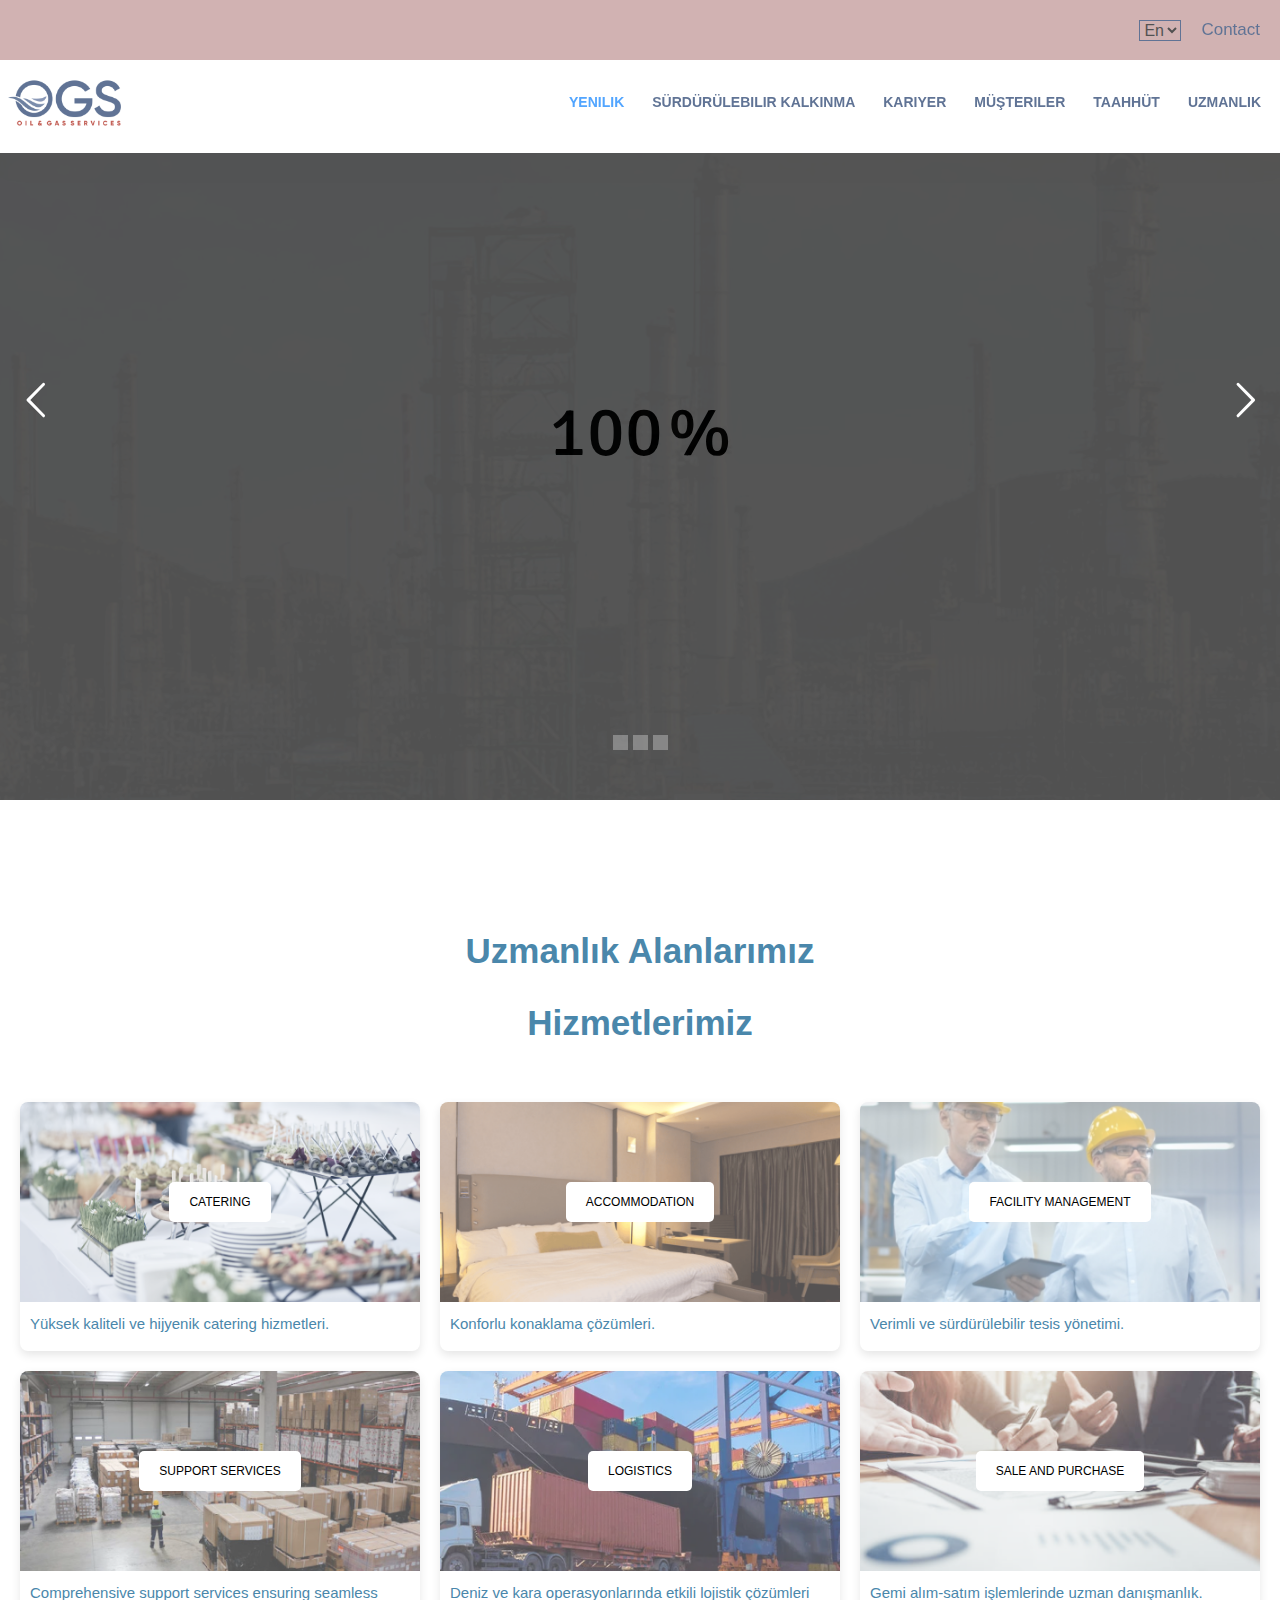
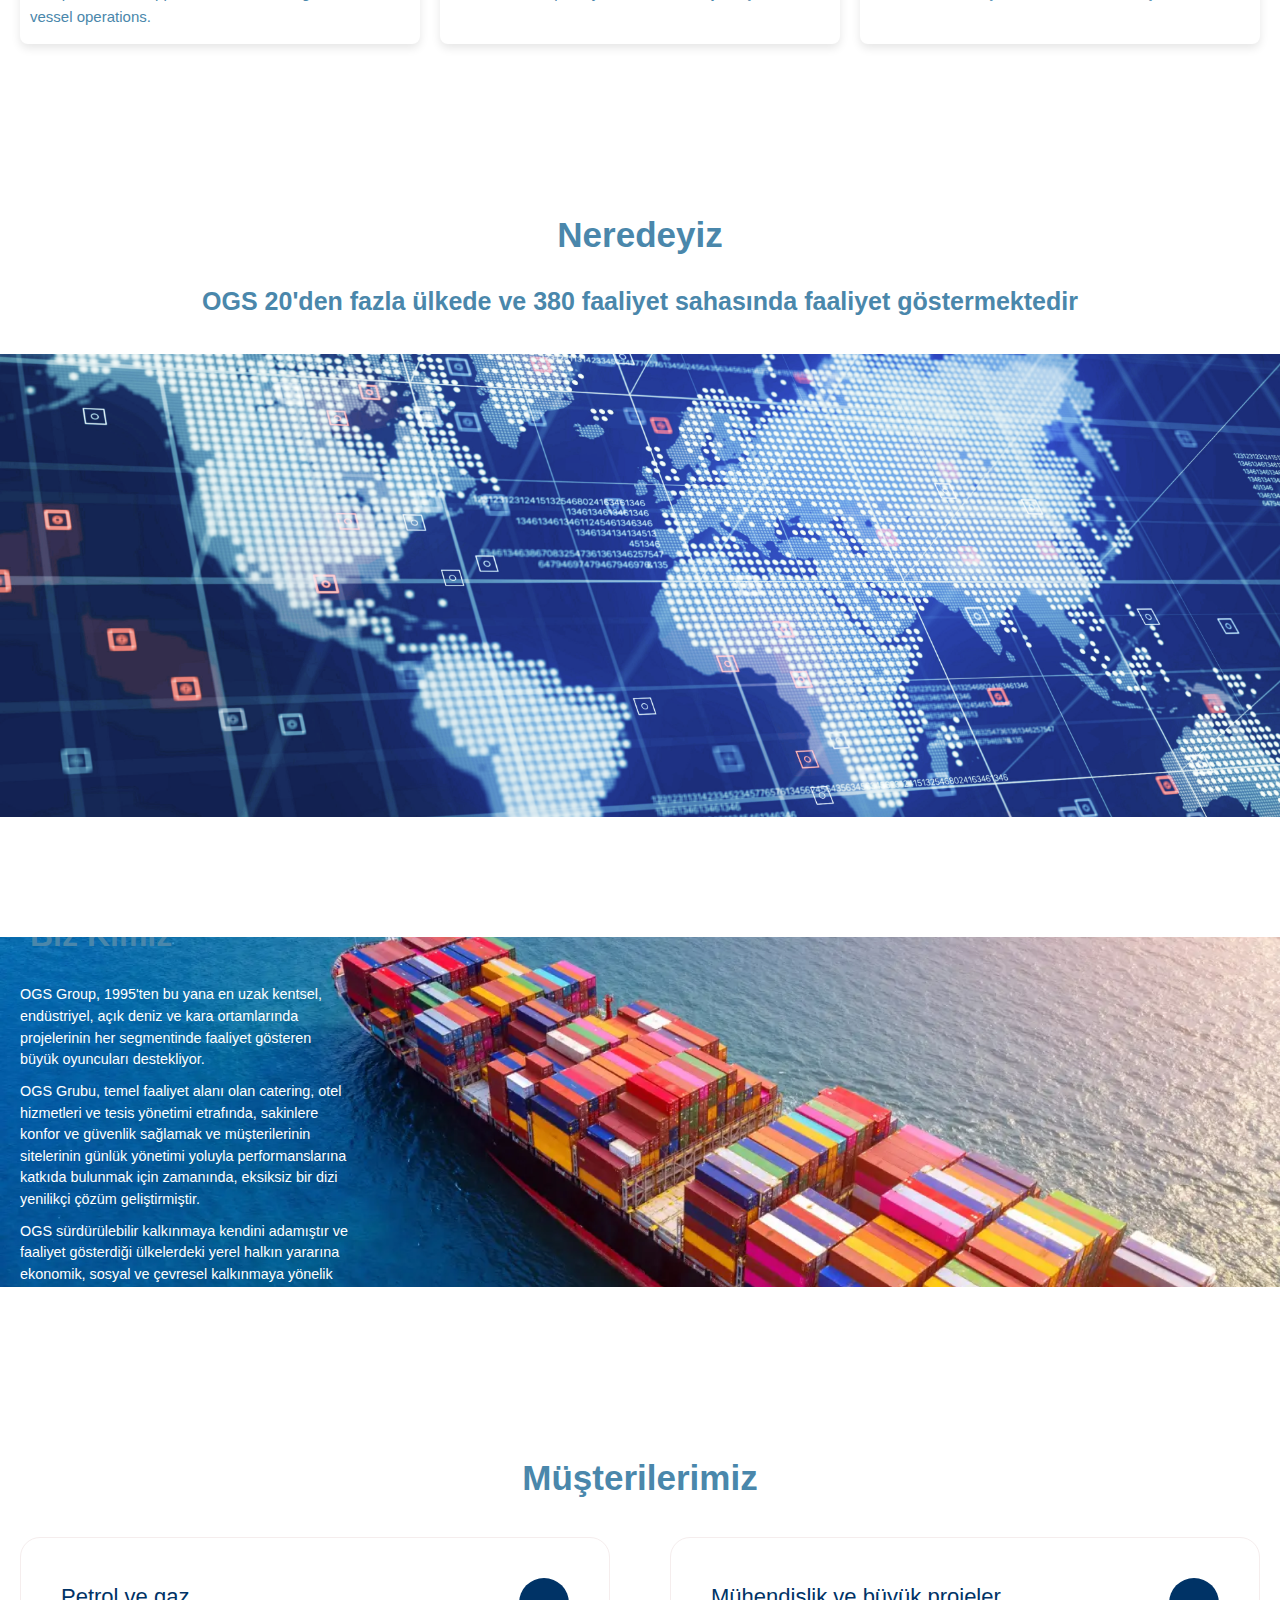
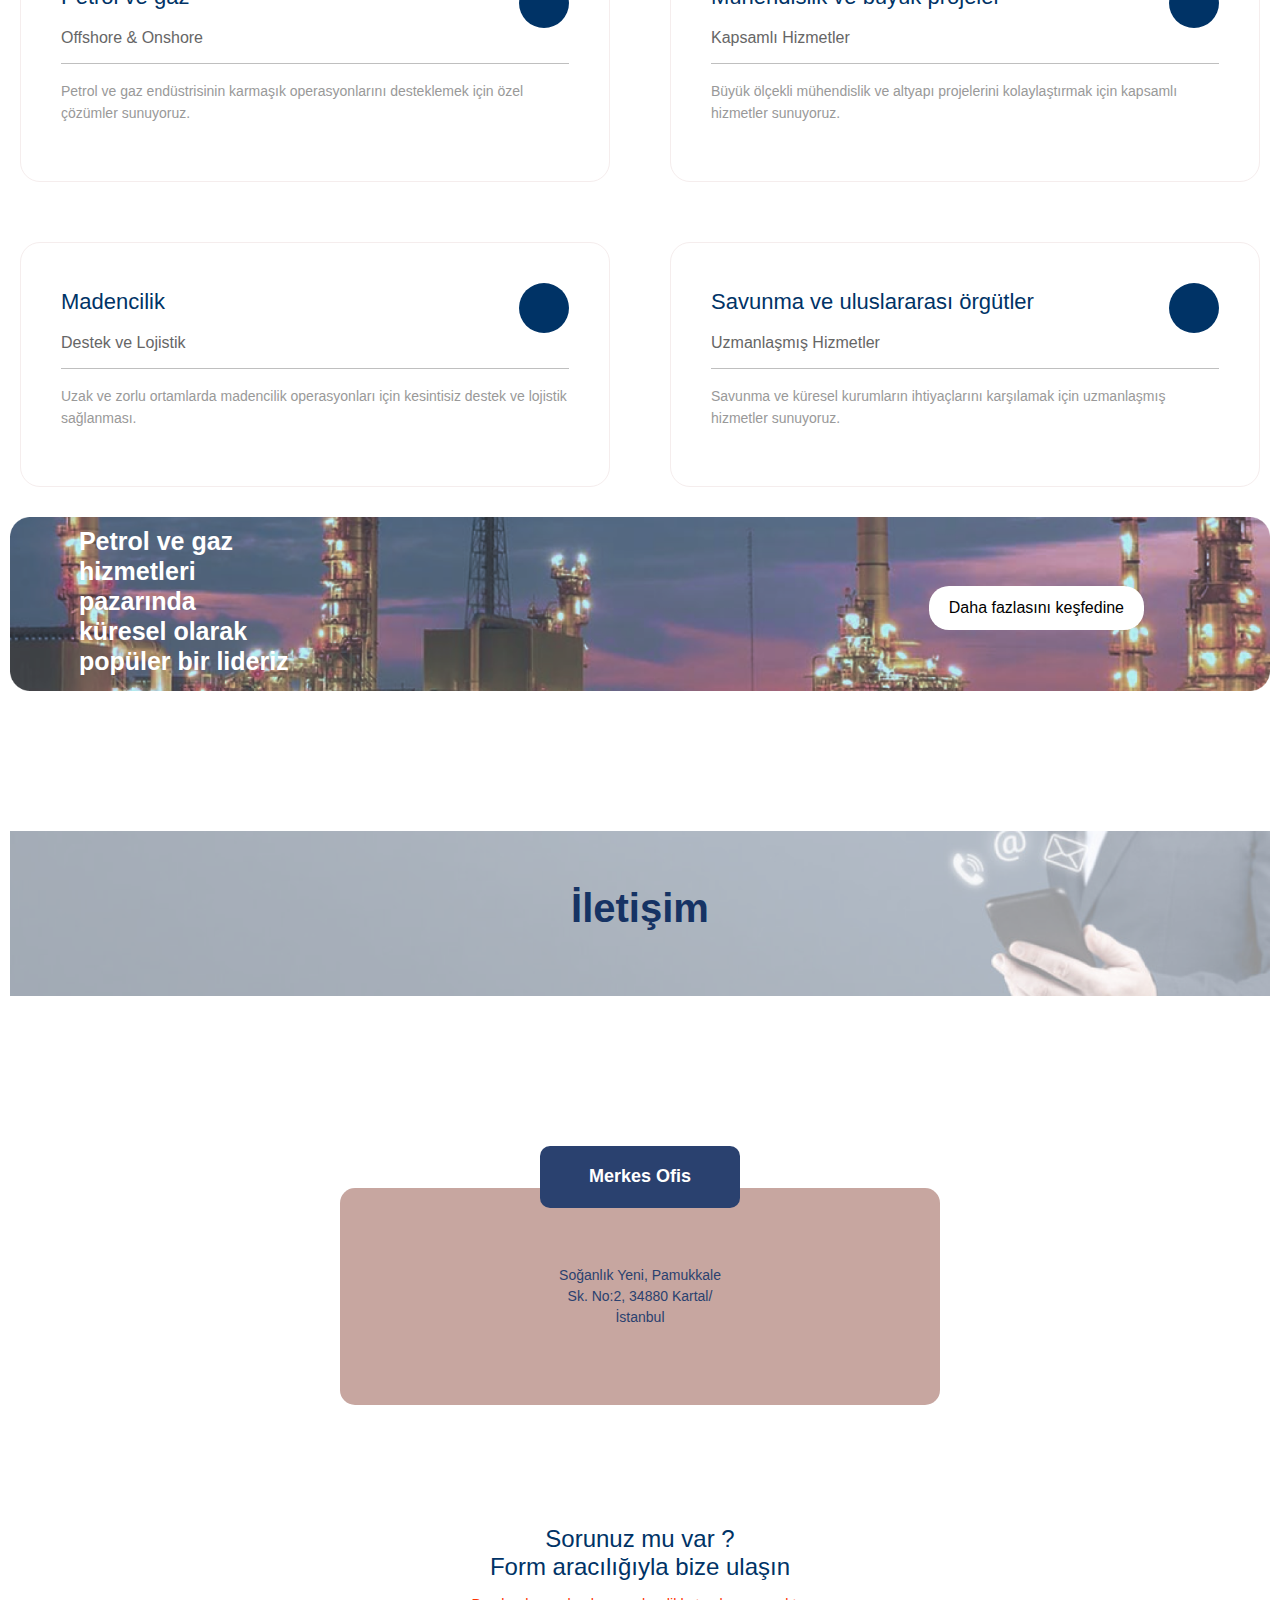
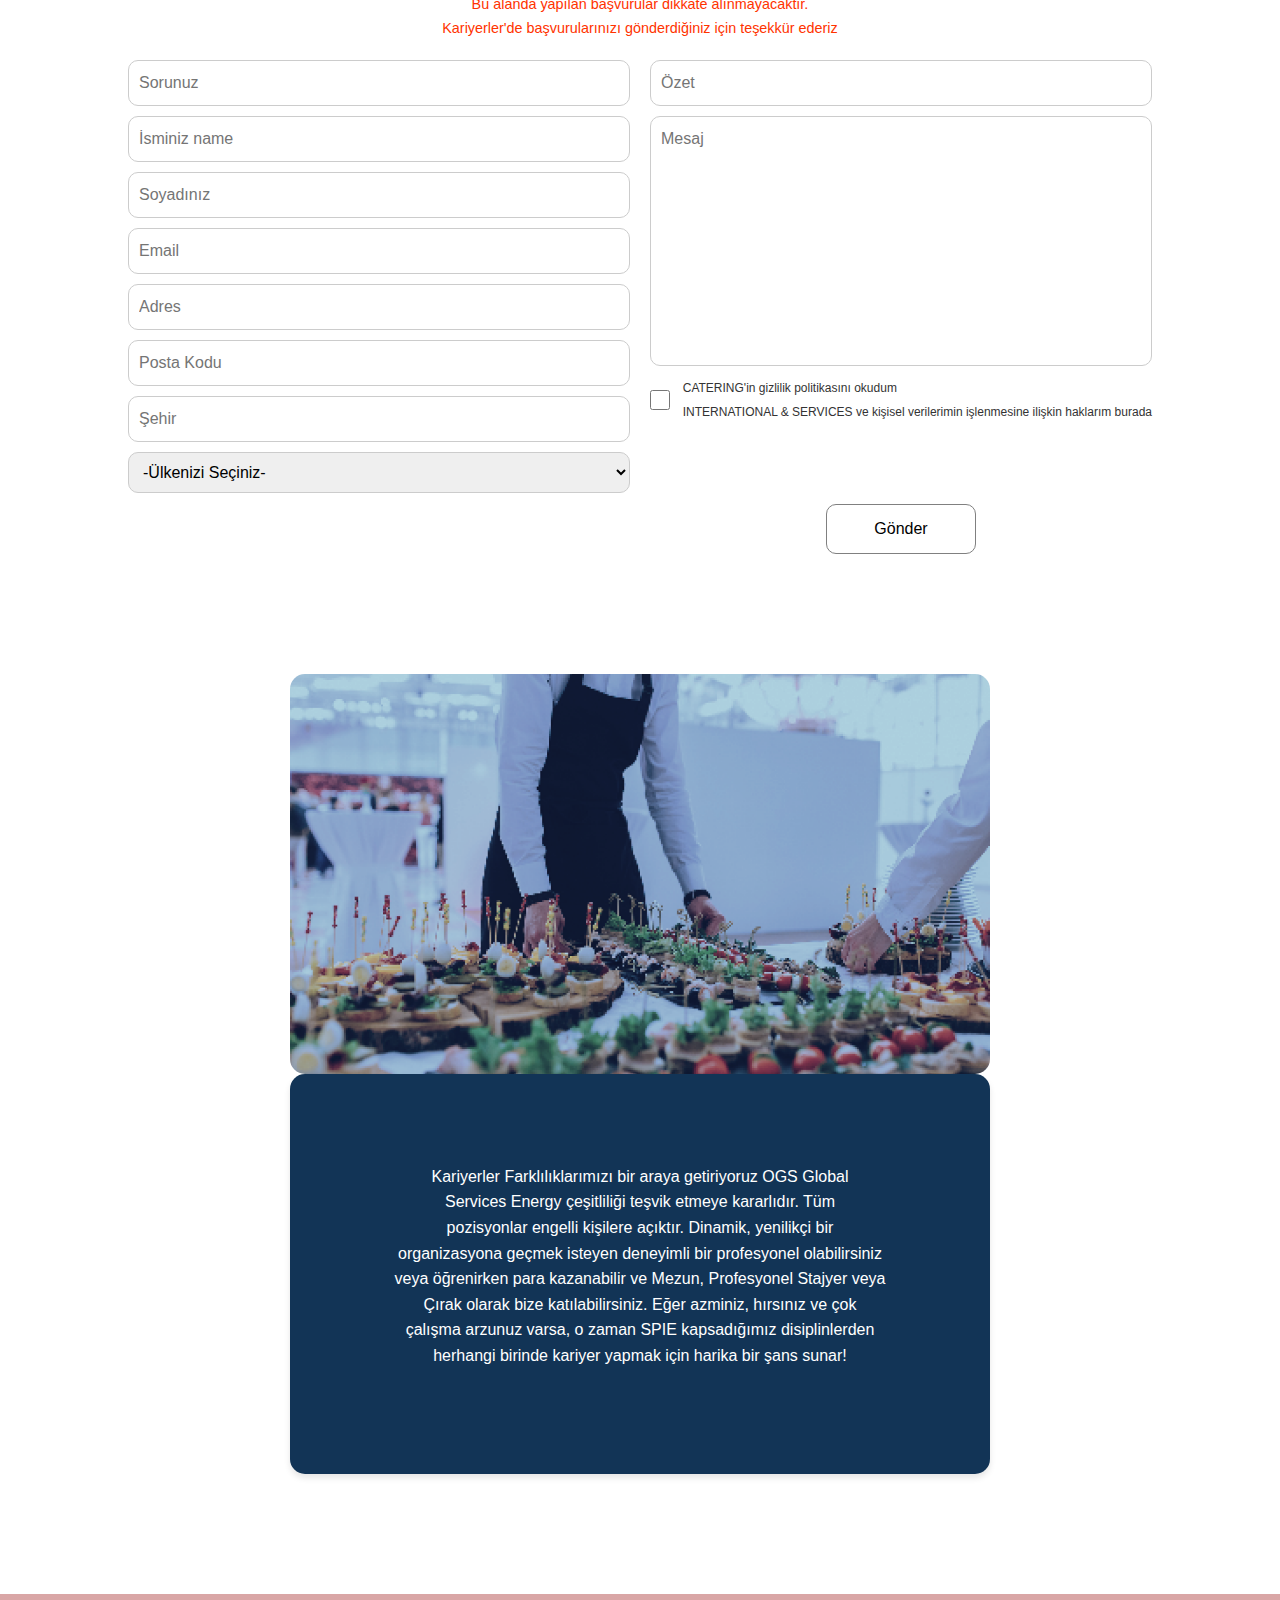
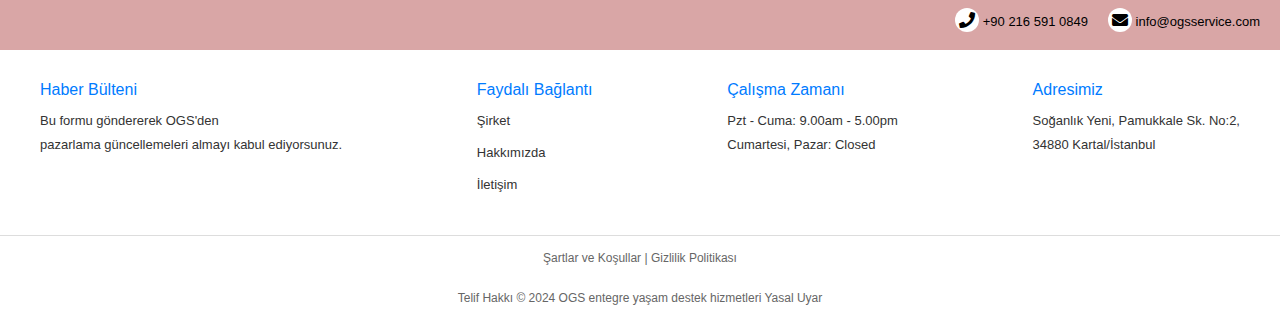
==== commit a13522c6: "commit" ====
--- a/tr/index.html
+++ b/tr/index.html
@@ -9,13 +9,13 @@
       content="width=device-width, initial-scale=1, shrink-to-fit=no"
     />
     <!-- Main CSS -->
-    <link href="/assets/css/main.css" rel="stylesheet" />
+    <link href="../assets/css/main.css" rel="stylesheet" />
     <title>Corporate Template</title>
   </head>
   <body data-bs-spy="scroll" data-bs-target="#navigation">
     <!-- PRELOADER STARTS
 			========================================================================= -->
-      
+
     <div id="main-preloader" class="main-preloader semi-dark-background">
       <div class="main-preloader-inner center">
         <h1 class="preloader-percentage center">
@@ -33,18 +33,26 @@
 			========================================================================= -->
     <!-- NAVIGATION STARTS
 			========================================================================= -->
-     
+
     <nav
       id="navigation"
-      class="navbar navbar-expand-lg  navbar-light fixed-top bg-light"
+      class="navbar navbar-expand-lg navbar-light fixed-top bg-light"
     >
-    <div class="navigation-header">
-       <span>CONTACT trtrtrtrtr</span>
-    </div>
-      
+      <div class="navigation-header">
+        <select id="language-select" onchange="changeLanguage()">
+          <option value="/index.html">En</option>
+          <option value="tr/index.html">Tr</option>
+        </select>
+        <span>Contact</span>
+      </div>
+
       <div class="container-fluid">
         <a class="navbar-brand" href="#"
-          ><img src="/assets/imgs/logo.png" class="img-fluid" alt=""
+          ><img
+            src="../assets/imgs/services/logo.png"
+            class="img-fluid"
+            alt=""
+            width="140"
         /></a>
         <button
           class="navbar-toggler"
@@ -60,25 +68,24 @@
         <div class="collapse navbar-collapse" id="navbarSupportedContent">
           <ul class="nav navbar-nav ms-auto">
             <li class="nav-item">
-              <a class="nav-link" href="#home">Innovation </a>
+              <a class="nav-link" href="#home">Yenilik</a>
             </li>
             <li class="nav-item">
-              <a class="nav-link" href="#about">Sustainable development</a>
+              <a class="nav-link" href="#">Sürdürülebilir Kalkınma</a>
             </li>
             <li class="nav-item">
-              <a class="nav-link" href="#services">Careers</a>
+              <a class="nav-link" href="#services">Kariyer</a>
             </li>
             <li class="nav-item">
-              <a class="nav-link" href="#portfolio">Clients</a>
+              <a class="nav-link" href="#clients">Müşteriler</a>
             </li>
             <li class="nav-item">
-              <a class="nav-link" href="#team">Commitment</a>
+              <a class="nav-link" href="#team">Taahhüt</a>
             </li>
             <li class="nav-item">
-              <a class="nav-link" href="#pricing">Expertise</a>
+              <a class="nav-link" href="#expertise">Uzmanlık</a>
             </li>
           </ul>
-          
         </div>
       </div>
     </nav>
@@ -113,7 +120,7 @@
                 data-easein="Power4.easeInOut"
                 data-easeout="Power4.easeInOut"
                 data-masterspeed="2000"
-                data-thumb="img/slider/fullscreen/datcolor-60x60.jpg"
+                data-thumb="img/slider//datcolor-60x60.jpg"
                 data-rotate="0"
                 data-fstransition="fade"
                 data-fsmasterspeed="1500"
@@ -134,7 +141,7 @@
               >
                 <!-- MAIN IMAGE -->
                 <img
-                  src="/assets/imgs/slider/1.jpg"
+                  src="../assets/imgs/slider/1.png"
                   alt=""
                   data-bgposition="center center"
                   data-bgfit="cover"
@@ -199,7 +206,7 @@
                     font-family: 'Signika', sans-serif;
                   "
                 >
-                  The Future of <br />Modern Business
+                  Our commitment: <br />sustainable development
                 </div>
                 <!-- LAYER NR. 16 -->
                 <div
@@ -234,55 +241,8 @@
                     letter-spacing: 0px;
                     font-family: 'Signika', sans-serif;
                   "
-                >
-                  Success is not final; failure is not fatal: it is the courage
-                  to continue that counts
-                </div>
+                ></div>
                 <!-- LAYER NR. 17 -->
-                <a
-                  class="tp-caption rev-btn tp-resizeme"
-                  href="https://themeforest.net/item/this-one-one-page-responsive-website-template/7236268?ref=alia"
-                  target="_blank"
-                  id="slide-67-layer-7"
-                  data-x="['left','left','center','center']"
-                  data-hoffset="['50','50','0','0']"
-                  data-y="['middle','middle','middle','middle']"
-                  data-voffset="['200','200','160','120']"
-                  data-width="250"
-                  data-height="none"
-                  data-whitespace="nowrap"
-                  data-type="button"
-                  data-actions=""
-                  data-responsive_offset="on"
-                  data-frames='[{"delay":1000,"speed":2000,"frame":"0","from":"sX:0.9;sY:0.9;opacity:0;fb:20px;","to":"o:1;fb:0;","ease":"Power3.easeInOut"},{"delay":"wait","speed":500,"frame":"999","to":"sX:0.9;sY:0.9;opacity:0;fb:20px;","ease":"Power3.easeInOut"},{"frame":"hover","speed":"0","ease":"Linear.easeNone","to":"o:1;rX:0;rY:0;rZ:0;z:0;fb:0;","style":"c:rgba(255,255,255,1);bs:solid;bw:0 0 0 0;"}]'
-                  data-textAlign="['center','center','center','center']"
-                  data-paddingtop="[0,0,0,0]"
-                  data-paddingright="[20,20,20,20]"
-                  data-paddingbottom="[0,0,0,0]"
-                  data-paddingleft="[20,20,20,20]"
-                  style="
-                    z-index: 21;
-                    min-width: 200px;
-                    max-width: 200px;
-                    white-space: nowrap;
-                    font-size: 18px;
-                    line-height: 60px;
-                    font-weight: 400;
-                    color: rgba(255, 255, 255, 1);
-                    font-family: 'Signika', sans-serif;
-                    background-color: rgb(0, 123, 255);
-                    border-color: rgba(0, 0, 0, 1);
-                    border-radius: 30px 30px 30px 30px;
-                    outline: none;
-                    box-shadow: none;
-                    box-sizing: border-box;
-                    -moz-box-sizing: border-box;
-                    -webkit-box-sizing: border-box;
-                    cursor: pointer;
-                    text-decoration: none;
-                  "
-                  >GET STARTED
-                </a>
               </li>
               <!-- SLIDE  -->
               <li
@@ -315,7 +275,7 @@
               >
                 <!-- MAIN IMAGE -->
                 <img
-                  src="/assets/imgs/slider/2.jpg"
+                  src="../assets/imgs/slider/2.jpg"
                   alt=""
                   data-bgposition="center center"
                   data-bgfit="cover"
@@ -420,50 +380,6 @@
                   usable.
                 </div>
                 <!-- LAYER NR. 34 -->
-                <a
-                  class="tp-caption rev-btn tp-resizeme"
-                  href="https://themeforest.net/item/this-one-one-page-responsive-website-template/7236268?ref=alia"
-                  target="_blank"
-                  id="slide-66-layer-7"
-                  data-x="['left','left','center','center']"
-                  data-hoffset="['50','50','0','0']"
-                  data-y="['middle','middle','middle','middle']"
-                  data-voffset="['200','200','160','120']"
-                  data-width="250"
-                  data-height="none"
-                  data-whitespace="nowrap"
-                  data-type="button"
-                  data-actions=""
-                  data-responsive_offset="on"
-                  data-frames='[{"delay":1000,"speed":2000,"frame":"0","from":"sX:0.9;sY:0.9;opacity:0;fb:20px;","to":"o:1;fb:0;","ease":"Power3.easeInOut"},{"delay":"wait","speed":500,"frame":"999","to":"sX:0.9;sY:0.9;opacity:0;fb:20px;","ease":"Power3.easeInOut"},{"frame":"hover","speed":"0","ease":"Linear.easeNone","to":"o:1;rX:0;rY:0;rZ:0;z:0;fb:0;","style":"c:rgba(255,255,255,1);bs:solid;bw:0 0 0 0;"}]'
-                  data-textAlign="['center','center','center','center']"
-                  data-paddingtop="[0,0,0,0]"
-                  data-paddingright="[20,20,20,20]"
-                  data-paddingbottom="[0,0,0,0]"
-                  data-paddingleft="[20,20,20,20]"
-                  style="
-                    z-index: 21;
-                    min-width: 250px;
-                    max-width: 250px;
-                    white-space: nowrap;
-                    font-size: 18px;
-                    line-height: 60px;
-                    font-weight: 400;
-                    color: rgba(255, 255, 255, 1);
-                    font-family: 'Signika', sans-serif;
-                    background-color: rgb(0, 123, 255);
-                    border-color: rgba(0, 0, 0, 1);
-                    border-radius: 30px 30px 30px 30px;
-                    outline: none;
-                    box-shadow: none;
-                    box-sizing: border-box;
-                    -moz-box-sizing: border-box;
-                    -webkit-box-sizing: border-box;
-                    cursor: pointer;
-                    text-decoration: none;
-                  "
-                  >GET STARTED
-                </a>
               </li>
               <!-- SLIDE  -->
               <li
@@ -496,7 +412,7 @@
               >
                 <!-- MAIN IMAGE -->
                 <img
-                  src="/assets/imgs/slider/3.jpg"
+                  src="../assets/imgs/slider/1.png"
                   alt=""
                   data-bgposition="center center"
                   data-bgfit="cover"
@@ -564,86 +480,8 @@
                   Design is intelligence <br />made visible
                 </div>
                 <!-- LAYER NR. 50 -->
-                <div
-                  class="tp-caption tp-resizeme"
-                  id="slide-68-layer-3"
-                  data-x="['left','left','center','center']"
-                  data-hoffset="['50','50','0','0']"
-                  data-y="['middle','middle','middle','middle']"
-                  data-voffset="['90','90','60','30']"
-                  data-fontsize="['25','25','25','20']"
-                  data-lineheight="['35','35','35','30']"
-                  data-width="['480','480','480','360']"
-                  data-height="none"
-                  data-whitespace="normal"
-                  data-type="text"
-                  data-responsive_offset="on"
-                  data-frames='[{"delay":1000,"speed":2000,"frame":"0","from":"sX:0.9;sY:0.9;opacity:0;fb:20px;","to":"o:1;fb:0;","ease":"Power3.easeInOut"},{"delay":"wait","speed":500,"frame":"999","to":"sX:0.9;sY:0.9;opacity:0;fb:20px;","ease":"Power3.easeInOut"}]'
-                  data-textAlign="['left','left','center','center']"
-                  data-paddingtop="[0,0,0,0]"
-                  data-paddingright="[0,0,0,0]"
-                  data-paddingbottom="[0,0,0,0]"
-                  data-paddingleft="[0,0,0,0]"
-                  style="
-                    z-index: 20;
-                    min-width: 480px;
-                    max-width: 480px;
-                    white-space: normal;
-                    font-size: 25px;
-                    line-height: 35px;
-                    font-weight: 400;
-                    color: #ffffff;
-                    letter-spacing: 0px;
-                    font-family: 'Signika', sans-serif;
-                  "
-                >
-                  Designers are meant to be loved, not to be understood.
-                </div>
+
                 <!-- LAYER NR. 51 -->
-                <a
-                  class="tp-caption rev-btn tp-resizeme"
-                  href="https://themeforest.net/item/this-one-one-page-responsive-website-template/7236268?ref=alia&amp;license=regular&amp;open_purchase_for_item_id=7236268&amp;purchasable=source"
-                  target="_blank"
-                  id="slide-68-layer-7"
-                  data-x="['left','left','center','center']"
-                  data-hoffset="['50','50','0','0']"
-                  data-y="['middle','middle','middle','middle']"
-                  data-voffset="['200','200','160','120']"
-                  data-width="250"
-                  data-height="none"
-                  data-whitespace="nowrap"
-                  data-type="button"
-                  data-actions=""
-                  data-responsive_offset="on"
-                  data-frames='[{"delay":1000,"speed":2000,"frame":"0","from":"sX:0.9;sY:0.9;opacity:0;fb:20px;","to":"o:1;fb:0;","ease":"Power3.easeInOut"},{"delay":"wait","speed":500,"frame":"999","to":"sX:0.9;sY:0.9;opacity:0;fb:20px;","ease":"Power3.easeInOut"},{"frame":"hover","speed":"0","ease":"Linear.easeNone","to":"o:1;rX:0;rY:0;rZ:0;z:0;fb:0;","style":"c:rgba(255,255,255,1);bs:solid;bw:0 0 0 0;"}]'
-                  data-textAlign="['center','center','center','center']"
-                  data-paddingtop="[0,0,0,0]"
-                  data-paddingright="[20,20,20,20]"
-                  data-paddingbottom="[0,0,0,0]"
-                  data-paddingleft="[20,20,20,20]"
-                  style="
-                    z-index: 21;
-                    min-width: 250px;
-                    max-width: 250px;
-                    white-space: nowrap;
-                    font-size: 18px;
-                    line-height: 60px;
-                    font-weight: 400;
-                    color: rgba(255, 255, 255, 1);
-                    font-family: 'Signika', sans-serif;
-                    background-color: rgb(0, 123, 255);
-                    border-color: rgba(0, 0, 0, 1);
-                    border-radius: 30px 30px 30px 30px;
-                    outline: none;
-                    box-shadow: none;
-                    box-sizing: border-box;
-                    -moz-box-sizing: border-box;
-                    -webkit-box-sizing: border-box;
-                    cursor: pointer;
-                    text-decoration: none;
-                  "
-                  >BUY NOW
-                </a>
               </li>
             </ul>
             <div
@@ -659,1304 +497,320 @@
 			========================================================================= -->
     <!-- ABOUT US STARTS
 			========================================================================= -->
-      <section class="services">
-        <div class="header">
-          <h1>Our Expertise</h1>
-          <h2>Services</h2>
-        </div>
-        <div class="container">
-         
-          <div class="service-box">
-            <div class="image-container">
-              <img src="/assets/imgs/services/2.png" alt="Catering">
-              <div class="title-overlay">
-                <button>CATERING</button>
-              </div>
+    <section class="services" id="expertise">
+      <div class="header">
+        <h1>Uzmanlık Alanlarımız</h1>
+        <h2>Hizmetlerimiz</h2>
+      </div>
+      <div class="services-container">
+        <div class="service-box">
+          <div class="image-container">
+            <img src="../assets/imgs/services/2.png" alt="Catering" />
+            <div class="title-overlay">
+              <button>CATERING</button>
             </div>
-            <p>High-quality and hygienic catering services tailored for maritime needs.</p>
-          </div>
-          <div class="service-box">
-            <div class="image-container">
-              <img src="/assets/imgs/services/1.png" alt="Accommodation">
-              <div class="title-overlay">
-                <button>ACCOMMODATION</button>
-              </div>
+          </div>
+          <p>Yüksek kaliteli ve hijyenik catering hizmetleri.</p>
+        </div>
+        <div class="service-box">
+          <div class="image-container">
+            <img src="../assets/imgs/services/1.png" alt="Accommodation" />
+            <div class="title-overlay">
+              <button>ACCOMMODATION</button>
             </div>
-            <p>Comfortable accommodation solutions designed for crew and guest satisfaction.</p>
-          </div>
-          <div class="service-box">
-            <div class="image-container">
-              <img src="/assets/imgs/services/3.png" alt="Facility Management">
-              <div class="title-overlay">
-                <button>FACILITY MANAGEMENT</button>
-              </div>
+          </div>
+          <p>Konforlu konaklama çözümleri.</p>
+        </div>
+
+        <div class="service-box">
+          <div class="image-container">
+            <img
+              src="../assets/imgs/services/3.png"
+              alt="Facility Management"
+            />
+            <div class="title-overlay">
+              <button>FACILITY MANAGEMENT</button>
             </div>
-            <p>Efficient and sustainable management of maritime facilities.</p>
-          </div>
-          <div class="service-box">
-            <div class="image-container">
-              <img src="/assets/imgs/services/4.png" alt="Support Services">
-              <div class="title-overlay">
-                <button>SUPPORT SERVICES</button>
-              </div>
+          </div>
+          <p>Verimli ve sürdürülebilir tesis yönetimi.</p>
+        </div>
+        <div class="service-box">
+          <div class="image-container">
+            <img src="../assets/imgs/services/4.png" alt="Support Services" />
+            <div class="title-overlay">
+              <button>SUPPORT SERVICES</button>
             </div>
-            <p>Comprehensive support services ensuring seamless vessel operations.</p>
-          </div>
-          <div class="service-box">
-            <div class="image-container">
-              <img src="/assets/imgs/services/5.png" alt="Logistics">
-              <div class="title-overlay">
-                <button>LOGISTICS</button>
-              </div>
+          </div>
+          <p>
+            Comprehensive support services ensuring seamless vessel operations.
+          </p>
+        </div>
+        <div class="service-box">
+          <div class="image-container">
+            <img src="../assets/imgs/services/5.png" alt="Logistics" />
+            <div class="title-overlay">
+              <button>LOGISTICS</button>
             </div>
-            <p>Effective logistics solutions across sea and land operations.</p>
-          </div>
-          <div class="service-box">
-            <div class="image-container">
-              <img src="/assets/imgs/services/6.png" alt="Sale and Purchase">
-              <div class="title-overlay">
-                <button>SALE AND PURCHASE</button>
-              </div>
+          </div>
+          <p>Deniz ve kara operasyonlarında etkili lojistik çözümleri</p>
+        </div>
+        <div class="service-box">
+          <div class="image-container">
+            <img src="../assets/imgs/services/6.png" alt="Sale and Purchase" />
+            <div class="title-overlay">
+              <button>SALE AND PURCHASE</button>
             </div>
-            <p>Expert consultancy for vessel sale and purchase transactions.</p>
-          </div>
-        </div>
-      </section>
-      
-      
-      
+          </div>
+          <p>Gemi alım-satım işlemlerinde uzman danışmanlık.</p>
+        </div>
+      </div>
+    </section>
+    <section class="home-services" id="services">
+      <div class="header">
+        <h1>Neredeyiz</h1>
+        <h2>
+          OGS 20'den fazla ülkede ve 380 faaliyet sahasında faaliyet
+          göstermektedir
+        </h2>
+      </div>
+      <img src="../assets/imgs/services/digital.png" alt="" />
+    </section>
+    <section class="gemi" id="services">
+      <div class="gemi-container">
+        <div class="image-wrapper">
+          <img src="../assets/imgs/services/gemi.png" alt="Container ship" />
+          <div class="text-container">
+            <div class="text-overlay">
+              <h2>Biz Kimiz</h2>
+              <p>
+                OGS Group, 1995'ten bu yana en uzak kentsel, endüstriyel, açık
+                deniz ve kara ortamlarında projelerinin her segmentinde faaliyet
+                gösteren büyük oyuncuları destekliyor.
+              </p>
+              <p>
+                OGS Grubu, temel faaliyet alanı olan catering, otel hizmetleri
+                ve tesis yönetimi etrafında, sakinlere konfor ve güvenlik
+                sağlamak ve müşterilerinin sitelerinin günlük yönetimi yoluyla
+                performanslarına katkıda bulunmak için zamanında, eksiksiz bir
+                dizi yenilikçi çözüm geliştirmiştir.
+              </p>
+              <p>
+                OGS sürdürülebilir kalkınmaya kendini adamıştır ve faaliyet
+                gösterdiği ülkelerdeki yerel halkın yararına ekonomik, sosyal ve
+                çevresel kalkınmaya yönelik politikalar ve eylemler
+                uygulamıştır.
+              </p>
+            </div>
+          </div>
+        </div>
+      </div>
+    </section>
+
+    <section class="clients" id="clients">
+      <div class="header">
+        <h2>Müşterilerimiz</h2>
+      </div>
+      <div class="client-container">
+        <div class="client-card">
+          <div class="client-card-header">
+            <h1>Petrol ve gaz</h1>
+            <div class="circle"></div>
+          </div>
+          <h3>Offshore & Onshore</h3>
+          <hr />
+          <p>
+            Petrol ve gaz endüstrisinin karmaşık operasyonlarını desteklemek
+            için özel çözümler sunuyoruz.
+          </p>
+        </div>
+        <div class="client-card">
+          <div class="client-card-header">
+            <h1>Mühendislik ve büyük projeler</h1>
+            <div class="circle"></div>
+          </div>
+          <h3>Kapsamlı Hizmetler</h3>
+          <hr />
+          <p>
+            Büyük ölçekli mühendislik ve altyapı projelerini kolaylaştırmak için
+            kapsamlı hizmetler sunuyoruz.
+          </p>
+        </div>
+        <div class="client-card">
+          <div class="client-card-header">
+            <h1>Madencilik</h1>
+            <div class="circle"></div>
+          </div>
+          <h3>Destek ve Lojistik</h3>
+          <hr />
+          <p>
+            Uzak ve zorlu ortamlarda madencilik operasyonları için kesintisiz
+            destek ve lojistik sağlanması.
+          </p>
+        </div>
+        <div class="client-card">
+          <div class="client-card-header">
+            <h1>Savunma ve uluslararası örgütler</h1>
+            <div class="circle"></div>
+          </div>
+          <h3>Uzmanlaşmış Hizmetler</h3>
+          <hr />
+          <p>
+            Savunma ve küresel kurumların ihtiyaçlarını karşılamak için
+            uzmanlaşmış hizmetler sunuyoruz.
+          </p>
+        </div>
+      </div>
+    </section>
+
+    <section class="popular" id="services">
+      <div class="popular-content">
+        <div class="popular-overlay">
+          <div class="popular-text">
+            <h1>
+              Petrol ve gaz hizmetleri pazarında <br />
+              küresel olarak popüler bir lideriz
+            </h1>
+          </div>
+          <button>Daha fazlasını keşfedine</button>
+
+          <img src="../assets/imgs/services/popular.png" alt="Container ship" />
+        </div>
+      </div>
+    </section>
+    <section class="contact" id="services">
+      <div class="contact-content">
+        <div class="contact-overlay">
+          <h1>İletişim</h1>
+
+          <img src="../assets/imgs/services/contact.png" alt="Container ship" />
+        </div>
+      </div>
+    </section>
+
+    <section class="office" id="services">
+      <div class="office-header">
+        <h2>Merkes Ofis</h2>
+      </div>
+      <div class="office-container">
+        <div class="office-content">
+          <p>
+            Soğanlık Yeni, Pamukkale<br />
+            Sk. No:2, 34880 Kartal/<br />İstanbul
+          </p>
+        </div>
+      </div>
+    </section>
+    <section class="form" id="services">
+      <div class="form-container">
+        <h1>Sorunuz mu var ?<br />Form aracılığıyla bize ulaşın</h1>
+        <p class="note">
+          Bu alanda yapılan başvurular dikkate alınmayacaktır.<br />Kariyerler'de
+          başvurularınızı gönderdiğiniz için teşekkür ederiz
+        </p>
+        <form>
+          <div class="form-group">
+            <input type="text" placeholder="Sorunuz" name="question" />
+            <input type="text" placeholder="İsminiz name"last-name" />
+            <input type="text" placeholder="Soyadınız" name="first-name" />
+            <input type="email" placeholder="Email" name="email" />
+            <input type="text" placeholder="Adres" name="address" />
+            <input type="text" placeholder="Posta Kodu" name="postal-code" />
+            <input type="text" placeholder="Şehir" name="city" />
+            <select name="country">
+              <option value="" disabled selected>-Ülkenizi Seçiniz-</option>
+              <option value="usa">United States</option>
+              <option value="uk">United Kingdom</option>
+              <option value="fr">France</option>
+              <option value="de">Germany</option>
+            </select>
+          </div>
+          <div class="form-group-right">
+            <input type="text" placeholder="Özet" name="subject" />
+            <textarea name="message" placeholder="Mesaj"></textarea>
+
+            <div class="checkbox-container">
+              <input type="checkbox" name="privacy" />
+              <span>
+                CATERING'in gizlilik politikasını okudum<br />
+                INTERNATIONAL & SERVICES ve kişisel verilerimin işlenmesine
+                ilişkin haklarım burada
+              </span>
+            </div>
+
+            <div class="button-container">
+              <button type="submit">Gönder</button>
+            </div>
+          </div>
+        </form>
+      </div>
+    </section>
+
+    <section class="garson" id="services">
+      <div class="garson-container">
+        <div class="garson-image">
+          <img src="../assets/imgs/services/garson.png" alt="Garson" />
+        </div>
+        <div class="text-box">
+          <p>
+            Kariyerler Farklılıklarımızı bir araya getiriyoruz OGS Global<br/>
+            Services Energy çeşitliliği teşvik etmeye kararlıdır. Tüm<br/>
+            pozisyonlar engelli kişilere açıktır. Dinamik, yenilikçi bir<br/>
+            organizasyona geçmek isteyen deneyimli bir profesyonel olabilirsiniz<br/>
+            veya öğrenirken para kazanabilir ve Mezun, Profesyonel Stajyer veya<br/>
+            Çırak olarak bize katılabilirsiniz. Eğer azminiz, hırsınız ve çok<br/>
+            çalışma arzunuz varsa, o zaman SPIE kapsadığımız disiplinlerden<br/>
+            herhangi birinde kariyer yapmak için harika bir şans sunar!
+          </p>
+        </div>
+      </div>
+    </section>
+
+    <footer>
+      <div class="footer-top">
+        <div class="contact-info">
+          <p><i class="fas fa-phone"></i> +90 216 591 0849</p>
+          <p><i class="fas fa-envelope"></i> info@ogsservice.com</p>
+        </div>
+      </div>
+      <div class="footer-middle">
+        <div class="footer-section">
+          <h3>Haber Bülteni</h3>
+          <p>
+            Bu formu göndererek OGS'den <br/>pazarlama güncellemeleri almayı kabul ediyorsunuz.
+          </p>
+        </div>
+        <div class="footer-section">
+          <h3>Faydalı Bağlantı</h3>
+          <ul>
+            <li><a href="#">Şirket</a></li>
+            <li><a href="#">Hakkımızda</a></li>
+            <li><a href="#">İletişim</a></li>
+          </ul>
+        </div>
+        <div class="footer-section">
+          <h3>Çalışma Zamanı</h3>
+          <p>Pzt - Cuma: 9.00am - 5.00pm</p>
+          <p>Cumartesi, Pazar: Closed</p>
+        </div>
+        <div class="footer-section">
+          <h3>Adresimiz</h3>
+          <p>Soğanlık Yeni, Pamukkale Sk. No:2,</p>
+          <p>34880 Kartal/İstanbul</p>
+        </div>
+      </div>
+      <div class="footer-bottom">
+        <p>Şartlar ve Koşullar | Gizlilik Politikası</p>
+        <p>
+          Telif Hakkı © 2024 OGS entegre yaşam destek hizmetleri Yasal Uyar
+        </p>
+      </div>
+    </footer>
+
     <!-- /. ABOUT US ENDS
 			========================================================================= -->
     <!-- SERVICES STARTS
 			========================================================================= -->
-    <section class="home-services" id="services">
-      <div class="container">
-        <div class="row">
-          <div class="col-12 pb-5">
-            <div class="herotext text-center">
-              <h6>/What we do</h6>
-              <h2>
-                One way to keep momentum going is
-                <br class="d-none d-lg-block" />to have constantly greater goals
-              </h2>
-              <h5 class="pt-2">We aim above the mark to hit the mark</h5>
-            </div>
-          </div>
-        </div>
-        <div class="services-carousel text-center">
-          <div class="block">
-            <div class="pic pb-4 p-1">
-              <img src="/assets/imgs/features/big.jpg" class="img-fluid" alt="" />
-            </div>
-            <h2 class="pt-3">UI/UX Design</h2>
-            <p class="pt-2 ps-3 pe-3">
-              Cepteur sint occaecat cupidatat proident, taken possession of my
-              entire soul, like these sweet mornings of spring which I enjoy.
-            </p>
-          </div>
-          <div class="block">
-            <div class="pic pb-4 p-1">
-              <img src="/assets/imgs/services/2.jpg" class="img-fluid" alt="" />
-            </div>
-            <h2 class="pt-3">Web Development</h2>
-            <p class="pt-2 ps-3 pe-3">
-              Pellentesque habitant morbi tristique senectus et netus et
-              malesuada fames ac turpis egestas vestibulum tortor quam feugiat
-              vitae.
-            </p>
-          </div>
-          <div class="block">
-            <div class="pic pb-4 p-1">
-              <img src="/assets/imgs/services/3.jpg" class="img-fluid" alt="" />
-            </div>
-            <h2 class="pt-3">Digital Marketing</h2>
-            <p class="pt-2 ps-3 pe-3">
-              Donec eu libero sit amet quam egestas semper. Aenean ultricies mi
-              vitae est. Mauris placerat eleifend leo quisque sit amet est et.
-            </p>
-          </div>
-        </div>
-      </div>
-    </section>
-    <!-- /.. SERVICES ENDS
-			========================================================================= -->
-    <!-- FEATURES STARTS
-			========================================================================= -->
-    <section class="home-features light-grey-bg">
-      <div class="container">
-        <div class="row align-items-md-center">
-          <div class="col-12 col-lg-6 col-xl-6 col-xxl-6">
-            <img src="/assets/imgs/features/big.jpg" class="img-fluid" alt="" />
-          </div>
-          <div
-            class="col-12 col-lg-6 col-xl-6 col-xxl-6 ps-lg-5 ps-3 pe-3 pt-5 pt-lg-0"
-          >
-            <div class="block">
-              <div class="herotext">
-                <h6>/Unique & Responsive</h6>
-                <h2>We do amazing things with amazing people</h2>
-                <h5 class="pt-2">
-                  Pellentesque habitant morbi tristique senectus et netus et
-                  malesuada fames ac turpis egestas.
-                </h5>
-              </div>
-              <div class="accordion pt-3" id="accordionExample">
-                <div class="accordion-item">
-                  <h2 class="accordion-header" id="headingOne">
-                    <button
-                      class="accordion-button"
-                      type="button"
-                      data-bs-toggle="collapse"
-                      data-bs-target="#collapseOne"
-                      aria-expanded="true"
-                      aria-controls="collapseOne"
-                    >
-                      Website & Mobile App Design
-                    </button>
-                  </h2>
-                  <div
-                    id="collapseOne"
-                    class="accordion-collapse collapse show"
-                    aria-labelledby="headingOne"
-                    data-bs-parent="#accordionExample"
-                  >
-                    <div class="accordion-body">
-                      Cepteur sint occaecat cupidatat proident, taken possession
-                      of my entire soul, like these sweet mornings of spring
-                      which I enjoy with my whole heart and feel the charm of
-                      existence in this spot, which was created for the bliss of
-                      souls.
-                    </div>
-                  </div>
-                </div>
-                <div class="accordion-item">
-                  <h2 class="accordion-header" id="headingTwo">
-                    <button
-                      class="accordion-button collapsed"
-                      type="button"
-                      data-bs-toggle="collapse"
-                      data-bs-target="#collapseTwo"
-                      aria-expanded="false"
-                      aria-controls="collapseTwo"
-                    >
-                      Motion Graphics & Animations
-                    </button>
-                  </h2>
-                  <div
-                    id="collapseTwo"
-                    class="accordion-collapse collapse"
-                    aria-labelledby="headingTwo"
-                    data-bs-parent="#accordionExample"
-                  >
-                    <div class="accordion-body">
-                      Cepteur sint occaecat cupidatat proident, taken possession
-                      of my entire soul, like these sweet mornings of spring
-                      which I enjoy with my whole heart and feel the charm of
-                      existence in this spot, which was created for the bliss of
-                      souls.
-                    </div>
-                  </div>
-                </div>
-                <div class="accordion-item">
-                  <h2 class="accordion-header" id="headingThree">
-                    <button
-                      class="accordion-button collapsed"
-                      type="button"
-                      data-bs-toggle="collapse"
-                      data-bs-target="#collapseThree"
-                      aria-expanded="false"
-                      aria-controls="collapseThree"
-                    >
-                      User Experience
-                    </button>
-                  </h2>
-                  <div
-                    id="collapseThree"
-                    class="accordion-collapse collapse"
-                    aria-labelledby="headingThree"
-                    data-bs-parent="#accordionExample"
-                  >
-                    <div class="accordion-body">
-                      Cepteur sint occaecat cupidatat proident, taken possession
-                      of my entire soul, like these sweet mornings of spring
-                      which I enjoy with my whole heart and feel the charm of
-                      existence in this spot, which was created for the bliss of
-                      souls.
-                    </div>
-                  </div>
-                </div>
-              </div>
-            </div>
-          </div>
-        </div>
-      </div>
-    </section>
-    <!-- /.. FEATURES ENDS
-			========================================================================= -->
-    <!-- PORTFOLIO STARTS
-			========================================================================= -->
-    <section id="portfolio" class="portfolio pb-0">
-      <div class="container-fluid">
-        <div class="row">
-          <div class="col-12">
-            <div class="herotext text-center">
-              <h6>/Portfolio</h6>
-              <h2>Our Recent Work</h2>
-              <h5 class="pt-2">
-                There are three responses to a piece of design –
-                <br class="d-none d-md-block" />yes, no, and WOW! Wow is the one
-                to aim for.
-              </h5>
-            </div>
-          </div>
-        </div>
-        <div class="row pt-5 pb-3">
-          <!-- Portfolio Nav Starts -->
-          <div class="col-12">
-            <div id="options">
-              <ul
-                id="filters"
-                class="option-set clearfix"
-                data-option-key="filter"
-              >
-                <li>
-                  <a href="#filter" data-option-value="*" class="selected"
-                    >ALL</a
-                  >
-                </li>
-                <li>
-                  <a href="#filter" data-option-value=".webdesign">webdesign</a>
-                </li>
-                <li>
-                  <a href="#filter" data-option-value=".branding">branding</a>
-                </li>
-                <li>
-                  <a href="#filter" data-option-value=".videos">Videos</a>
-                </li>
-              </ul>
-            </div>
-          </div>
-        </div>
-      </div>
-      <div class="container-fluid">
-        <div class="row">
-          <!-- Portfolio Nav Ends -->
-          <div class="col-12">
-            <!-- Portfolio Thumbs Starts -->
-            <div class="make4columns portfolio-grid">
-              <!-- Project 1 Starts -->
-              <figure class="item branding">
-                <div class="picture">
-                  <img src="/assets/imgs/portfolio/branding-4.jpg" alt="" />
-                  <!-- Picture Overlay Starts -->
-                  <div class="text-overlay">
-                    <div class="category">branding</div>
-                    <h1>
-                      <a
-                        class="image-popup-vertical-fit"
-                        href="/assets/imgs/portfolio/branding-4.jpg"
-                        title="Product Name"
-                        >Product Name</a
-                      >
-                    </h1>
-                  </div>
-                  <div class="icon-overlay">
-                    <div class="icon">
-                      <a
-                        class="image-popup-vertical-fit"
-                        href="/assets/imgs/portfolio/branding-4.jpg"
-                        title="Product Name"
-                        ><i class="las la-expand-arrows-alt"></i
-                      ></a>
-                    </div>
-                  </div>
-                  <!-- Picture Overlay Ends -->
-                </div>
-              </figure>
-              <!-- Project 1 Ends -->
-              <!-- Project 2 Starts -->
-              <figure class="item videos">
-                <div class="picture">
-                  <img src="/assets/imgs/portfolio/vid-1.jpg" alt="" />
-                  <!-- Picture Overlay Starts -->
-                  <div class="text-overlay">
-                    <div class="category">video</div>
-                    <h1>
-                      <a class="popup-vimeo" href="https://vimeo.com/45830194"
-                        >Product Name</a
-                      >
-                    </h1>
-                  </div>
-                  <div class="icon-overlay">
-                    <div class="icon">
-                      <a class="popup-vimeo" href="https://vimeo.com/45830194"
-                        ><i class="las la-expand-arrows-alt"></i
-                      ></a>
-                    </div>
-                  </div>
-                  <!-- Picture Overlay Ends -->
-                </div>
-              </figure>
-              <!-- Project 2 Ends -->
-              <!-- Project 4 Starts -->
-              <figure class="item webdesign">
-                <div class="picture">
-                  <img src="/assets/imgs/portfolio/dev-1.jpg" alt="" />
-                  <!-- Picture Overlay Starts -->
-                  <div class="text-overlay">
-                    <div class="category">webdesign</div>
-                    <h1>
-                      <a
-                        class="image-popup-vertical-fit"
-                        href="/assets/imgs/portfolio/dev-1.jpg"
-                        title="Product Name"
-                        >Product Name</a
-                      >
-                    </h1>
-                  </div>
-                  <div class="icon-overlay">
-                    <div class="icon">
-                      <a
-                        class="image-popup-vertical-fit"
-                        href="/assets/imgs/portfolio/dev-1.jpg"
-                        title="Product Name"
-                        ><i class="las la-expand-arrows-alt"></i
-                      ></a>
-                    </div>
-                  </div>
-                  <!-- Picture Overlay Ends -->
-                </div>
-              </figure>
-              <!-- Project 4 Ends -->
-              <!-- Project 3 Starts -->
-              <figure class="item branding">
-                <div class="picture">
-                  <img src="/assets/imgs/portfolio/branding-2.jpg" alt="" />
-                  <!-- Picture Overlay Starts -->
-                  <div class="text-overlay">
-                    <div class="category">webdesign</div>
-                    <h1>
-                      <a
-                        class="image-popup-vertical-fit"
-                        href="/assets/imgs/portfolio/branding-2.jpg"
-                        title="Product Name"
-                        >Product Name</a
-                      >
-                    </h1>
-                  </div>
-                  <div class="icon-overlay">
-                    <div class="icon">
-                      <a
-                        class="image-popup-vertical-fit"
-                        href="/assets/imgs/portfolio/branding-2.jpg"
-                        title="Product Name"
-                        ><i class="las la-expand-arrows-alt"></i
-                      ></a>
-                    </div>
-                  </div>
-                  <!-- Picture Overlay Ends -->
-                </div>
-              </figure>
-              <!-- Project 3 Ends -->
-              <!-- Project 8 Starts -->
-              <figure class="item webdesign">
-                <div class="picture">
-                  <img src="/assets/imgs/portfolio/dev-3.jpg" alt="" />
-                  <!-- Picture Overlay Starts -->
-                  <div class="text-overlay">
-                    <div class="category">webdesign</div>
-                    <h1>
-                      <a
-                        class="image-popup-vertical-fit"
-                        href="/assets/imgs/portfolio/dev-3.jpg"
-                        title="Product Name"
-                        >Product Name</a
-                      >
-                    </h1>
-                  </div>
-                  <div class="icon-overlay">
-                    <div class="icon">
-                      <a
-                        class="image-popup-vertical-fit"
-                        href="/assets/imgs/portfolio/dev-3.jpg"
-                        title="Product Name"
-                        ><i class="las la-expand-arrows-alt"></i
-                      ></a>
-                    </div>
-                  </div>
-                  <!-- Picture Overlay Ends -->
-                </div>
-              </figure>
-              <!-- Project 8 Ends -->
-              <!-- Project 5 Starts -->
-              <figure class="item videos">
-                <div class="picture">
-                  <img src="/assets/imgs/portfolio/vid-3.jpg" alt="" />
-                  <!-- Picture Overlay Starts -->
-                  <div class="text-overlay">
-                    <div class="category">video</div>
-                    <h1>
-                      <a
-                        class="popup-youtube"
-                        href="http://www.youtube.com/watch?v=0O2aH4XLbto"
-                        >Product Name</a
-                      >
-                    </h1>
-                  </div>
-                  <div class="icon-overlay">
-                    <div class="icon">
-                      <a
-                        class="popup-youtube"
-                        href="http://www.youtube.com/watch?v=0O2aH4XLbto"
-                        ><i class="las la-expand-arrows-alt"></i
-                      ></a>
-                    </div>
-                  </div>
-                  <!-- Picture Overlay Ends -->
-                </div>
-              </figure>
-              <!-- Project 5 Ends -->
-              <!-- Project 7 Starts -->
-              <figure class="item webdesign">
-                <div class="picture">
-                  <img src="/assets/imgs/portfolio/dev-2.jpg" alt="" />
-                  <!-- Picture Overlay Starts -->
-                  <div class="text-overlay">
-                    <div class="category">Website</div>
-                    <h1>
-                      <a
-                        class="image-popup-vertical-fit"
-                        href="/assets/imgs/portfolio/dev-2.jpg"
-                        title="Product Name"
-                        >Product Name</a
-                      >
-                    </h1>
-                  </div>
-                  <div class="icon-overlay">
-                    <div class="icon">
-                      <a
-                        class="image-popup-vertical-fit"
-                        href="/assets/imgs/portfolio/dev-2.jpg"
-                        title="Product Name"
-                        ><i class="las la-expand-arrows-alt"></i
-                      ></a>
-                    </div>
-                  </div>
-                  <!-- Picture Overlay Ends -->
-                </div>
-              </figure>
-              <!-- Project 7 Ends -->
-              <!-- Project 6 Starts -->
-              <figure class="item branding">
-                <div class="picture">
-                  <img src="/assets/imgs/portfolio/branding-1.jpg" alt="" />
-                  <!-- Picture Overlay Starts -->
-                  <div class="text-overlay">
-                    <div class="category">branding</div>
-                    <h1>
-                      <a
-                        class="image-popup-vertical-fit"
-                        href="/assets/imgs/portfolio/branding-1.jpg"
-                        title="Product Name"
-                        >Product Name</a
-                      >
-                    </h1>
-                  </div>
-                  <div class="icon-overlay">
-                    <div class="icon">
-                      <a
-                        class="image-popup-vertical-fit"
-                        href="/assets/imgs/portfolio/branding-1.jpg"
-                        title="Product Name"
-                        ><i class="las la-expand-arrows-alt"></i
-                      ></a>
-                    </div>
-                  </div>
-                  <!-- Picture Overlay Ends -->
-                </div>
-              </figure>
-              <!-- Project 6 Ends -->
-              <!-- Project 1 Starts -->
-              <figure class="item videos">
-                <div class="picture">
-                  <img src="/assets/imgs/portfolio/vid-4.jpg" alt="" />
-                  <!-- Picture Overlay Starts -->
-                  <div class="text-overlay">
-                    <div class="category">video</div>
-                    <h1>
-                      <a class="popup-vimeo" href="https://vimeo.com/45830194"
-                        >Product Name</a
-                      >
-                    </h1>
-                  </div>
-                  <div class="icon-overlay">
-                    <div class="icon">
-                      <a class="popup-vimeo" href="https://vimeo.com/45830194"
-                        ><i class="las la-expand-arrows-alt"></i
-                      ></a>
-                    </div>
-                  </div>
-                  <!-- Picture Overlay Ends -->
-                </div>
-              </figure>
-              <!-- Project 1 Ends -->
-              <!-- Project 4 Starts -->
-              <figure class="item webdesign">
-                <div class="picture">
-                  <img src="/assets/imgs/portfolio/dev-4.jpg" alt="" />
-                  <!-- Picture Overlay Starts -->
-                  <div class="text-overlay">
-                    <div class="category">webdesign</div>
-                    <h1>
-                      <a
-                        class="image-popup-vertical-fit"
-                        href="/assets/imgs/portfolio/dev-4.jpg"
-                        title="Product Name"
-                        >Product Name</a
-                      >
-                    </h1>
-                  </div>
-                  <div class="icon-overlay">
-                    <div class="icon">
-                      <a
-                        class="image-popup-vertical-fit"
-                        href="/assets/imgs/portfolio/dev-4.jpg"
-                        title="Product Name"
-                        ><i class="las la-expand-arrows-alt"></i
-                      ></a>
-                    </div>
-                  </div>
-                  <!-- Picture Overlay Ends -->
-                </div>
-              </figure>
-              <!-- Project 4 Ends -->
-              <!-- Project 2 Starts -->
-              <figure class="item videos">
-                <div class="picture">
-                  <img src="/assets/imgs/portfolio/vid-2.jpg" alt="" />
-                  <!-- Picture Overlay Starts -->
-                  <div class="text-overlay">
-                    <div class="category">video</div>
-                    <h1>
-                      <a class="popup-vimeo" href="https://vimeo.com/45830194"
-                        >Product Name</a
-                      >
-                    </h1>
-                  </div>
-                  <div class="icon-overlay">
-                    <div class="icon">
-                      <a class="popup-vimeo" href="https://vimeo.com/45830194"
-                        ><i class="las la-expand-arrows-alt"></i
-                      ></a>
-                    </div>
-                  </div>
-                  <!-- Picture Overlay Ends -->
-                </div>
-              </figure>
-              <!-- Project 2 Ends -->
-              <!-- Project 3 Starts -->
-              <figure class="item branding">
-                <div class="picture">
-                  <img src="/assets/imgs/portfolio/branding-3.jpg" alt="" />
-                  <!-- Picture Overlay Starts -->
-                  <div class="text-overlay">
-                    <div class="category">branding</div>
-                    <h1>
-                      <a
-                        class="image-popup-vertical-fit"
-                        href="/assets/imgs/portfolio/branding-3.jpg"
-                        title="Product Name"
-                        >Product Name</a
-                      >
-                    </h1>
-                  </div>
-                  <div class="icon-overlay">
-                    <div class="icon">
-                      <a
-                        class="image-popup-vertical-fit"
-                        href="/assets/imgs/portfolio/branding-3.jpg"
-                        title="Product Name"
-                        ><i class="las la-expand-arrows-alt"></i
-                      ></a>
-                    </div>
-                  </div>
-                  <!-- Picture Overlay Ends -->
-                </div>
-              </figure>
-              <!-- Project 3 Ends -->
-            </div>
-            <!-- Portfolio Thumbs Ends -->
-          </div>
-        </div>
-      </div>
-    </section>
-    <!-- /. PORTFOLIO ENDS
-			========================================================================= -->
-    <!-- TEAM STARTS
-			========================================================================= -->
-    <section class="team light-grey-bg mt-3" id="team">
-      <div class="container">
-        <div class="row">
-          <div class="col-12">
-            <div class="herotext text-center">
-              <h6>/Meet Our Team</h6>
-              <h2>Minds Behind the Brain</h2>
-              <h5 class="pt-2">
-                Alone we can do so little; together we can do so much.
-              </h5>
-            </div>
-          </div>
-        </div>
-        <div class="team-carousel pt-5">
-          <div class="block">
-            <div class="pic pb-4">
-              <img src="/assets/imgs/team/1.jpg" class="img-fluid" alt="" />
-            </div>
-            <div class="details">
-              <h2>John</h2>
-              <h6>UI/UX Designer</h6>
-              <ul class="socialmedia pt-2">
-                <li>
-                  <a href="#"><i class="lab la-twitter"></i></a>
-                </li>
-                <li>
-                  <a href="#"><i class="lab la-facebook-f"></i></a>
-                </li>
-                <li>
-                  <a href="#"><i class="lab la-dribbble"></i></a>
-                </li>
-                <li>
-                  <a href="#"><i class="lab la-behance"></i></a>
-                </li>
-              </ul>
-            </div>
-          </div>
-          <div class="block">
-            <div class="pic pb-4">
-              <img src="/assets/imgs/team/2.jpg" class="img-fluid" alt="" />
-            </div>
-            <div class="details">
-              <h2>Abigail</h2>
-              <h6>UI/UX Designer</h6>
-              <ul class="socialmedia pt-2">
-                <li>
-                  <a href="#"><i class="lab la-linkedin-in"></i></a>
-                </li>
-                <li>
-                  <a href="#"><i class="lab la-twitter"></i></a>
-                </li>
-                <li>
-                  <a href="#"><i class="lab la-facebook-f"></i></a>
-                </li>
-                <li>
-                  <a href="#"><i class="lab la-dribbble"></i></a>
-                </li>
-              </ul>
-            </div>
-          </div>
-          <div class="block">
-            <div class="pic pb-4">
-              <img src="/assets/imgs/team/3.jpg" class="img-fluid" alt="" />
-            </div>
-            <div class="details">
-              <h2>Anderson</h2>
-              <h6>UI/UX Designer</h6>
-              <ul class="socialmedia pt-2">
-                <li>
-                  <a href="#"><i class="lab la-twitter"></i></a>
-                </li>
-                <li>
-                  <a href="#"><i class="lab la-facebook-f"></i></a>
-                </li>
-                <li>
-                  <a href="#"><i class="lab la-dribbble"></i></a>
-                </li>
-              </ul>
-            </div>
-          </div>
-          <div class="block">
-            <div class="pic pb-4">
-              <img src="/assets/imgs/team/4.jpg" class="img-fluid" alt="" />
-            </div>
-            <div class="details">
-              <h2>Donna</h2>
-              <h6>UI/UX Designer</h6>
-              <ul class="socialmedia pt-2">
-                <li>
-                  <a href="#"><i class="lab la-twitter"></i></a>
-                </li>
-                <li>
-                  <a href="#"><i class="lab la-facebook-f"></i></a>
-                </li>
-                <li>
-                  <a href="#"><i class="lab la-dribbble"></i></a>
-                </li>
-              </ul>
-            </div>
-          </div>
-          <div class="block">
-            <div class="pic pb-4">
-              <img src="/assets/imgs/team/5.jpg" class="img-fluid" alt="" />
-            </div>
-            <div class="details">
-              <h2>Bailey</h2>
-              <h6>UI/UX Designer</h6>
-              <ul class="socialmedia pt-2">
-                <li>
-                  <a href="#"><i class="lab la-twitter"></i></a>
-                </li>
-                <li>
-                  <a href="#"><i class="lab la-facebook-f"></i></a>
-                </li>
-                <li>
-                  <a href="#"><i class="lab la-dribbble"></i></a>
-                </li>
-              </ul>
-            </div>
-          </div>
-        </div>
-      </div>
-    </section>
-    <!-- /.. TEAM ENDS
-			========================================================================= -->
-    <!-- PRICING STARTS
-			========================================================================= -->
-    <section class="pricing" id="pricing">
-      <div class="container">
-        <div class="row">
-          <div class="col-12">
-            <div class="herotext text-center">
-              <h6>/Transparent Pricing</h6>
-              <h2>
-                Find the plan to help <br class="d-none d-md-block" />your
-                business grow
-              </h2>
-              <h5 class="pt-2">
-                Choose the plan that’s right for your company.
-              </h5>
-            </div>
-          </div>
-        </div>
-        <div class="row pt-5 g-0 g-lg-3 g-lg-5">
-          <div class="col col-md-4 text-start">
-            <div class="block">
-              <div class="herotext secondary-bg p-4">
-                <h4>Basic</h4>
-                <h2>$49<span>/month</span></h2>
-                <p>All plans include a 30 day trial!</p>
-              </div>
-              <ul class="pt-4">
-                <li><i class="lar la-check-circle"></i> 15 Active Projects</li>
-                <li><i class="lar la-check-circle"></i> 3GB of Space</li>
-                <li><i class="lar la-check-circle"></i> Unlimited Users</li>
-                <li><i class="lar la-check-circle"></i> Time Tracking</li>
-                <li><i class="lar la-check-circle"></i> Chat Support</li>
-                <li>&nbsp;</li>
-              </ul>
-              <div>
-                <a href="#" class="btn btn-secondary w-100">CHOOSE PLAN</a>
-              </div>
-            </div>
-          </div>
-          <div class="col col-md-4 text-start">
-            <div class="block">
-              <div class="herotext primary-bg p-4 best">
-                <h4>Popular</h4>
-                <h2>$99<span>/month</span></h2>
-                <p>All plans include a 30 day trial!</p>
-              </div>
-              <ul class="pt-4">
-                <li><i class="lar la-check-circle"></i> 35 Active Projects</li>
-                <li><i class="lar la-check-circle"></i> 10GB of Space</li>
-                <li><i class="lar la-check-circle"></i> Unlimited Users</li>
-                <li><i class="lar la-check-circle"></i> Time Tracking</li>
-                <li><i class="lar la-check-circle"></i> SSL Security</li>
-                <li><i class="lar la-check-circle"></i> Chat Support</li>
-              </ul>
-              <div>
-                <a href="#" class="btn btn-primary w-100">CHOOSE PLAN</a>
-              </div>
-            </div>
-          </div>
-          <div class="col col-md-4 text-start">
-            <div class="block">
-              <div class="herotext secondary-bg p-4">
-                <h4>Enterprise</h4>
-                <h2>$199<span>/month</span></h2>
-                <p>All plans include a 30 day trial!</p>
-              </div>
-              <ul class="pt-4">
-                <li><i class="lar la-check-circle"></i> Unlimited Projects</li>
-                <li><i class="lar la-check-circle"></i> 50GB of Space</li>
-                <li><i class="lar la-check-circle"></i> Unlimited Users</li>
-                <li><i class="lar la-check-circle"></i> Time Tracking</li>
-                <li><i class="lar la-check-circle"></i> SSL Security</li>
-                <li><i class="lar la-check-circle"></i> Chat Support</li>
-              </ul>
-              <div>
-                <a href="#" class="btn btn-secondary w-100">CHOOSE PLAN</a>
-              </div>
-            </div>
-          </div>
-        </div>
-      </div>
-    </section>
-    <!-- /.. PRICING ENDS
-			========================================================================= -->
-    <!-- BLOG STARTS
-			========================================================================= -->
-    <section class="blog light-grey-bg" id="blog">
-      <div class="container">
-        <div class="row">
-          <div class="col-12">
-            <div class="herotext text-center">
-              <h6>/Be inspired. Be informed!</h6>
-              <h2>Latest News & Events</h2>
-              <h5 class="pt-2">Blogging is a conversation, not a code.</h5>
-            </div>
-          </div>
-        </div>
-        <div class="row pt-5">
-          <div class="col-12 col-lg-4">
-            <div class="blog-post white-bg text-left p-1">
-              <div class="pic pb-3">
-                <img src="/assets/imgs/blog/1.jpg" class="img-fluid" alt="" />
-              </div>
-              <div class="p-4">
-                <h4><a href="blog.html">/TECHNOLOGY</a></h4>
-                <h2>
-                  <a href="single-blog-post-right-sidebar.html"
-                    >Single Blog Post with Right Sidebar</a
-                  >
-                </h2>
-                <p>
-                  Cepteur sint occaecat cupidatat proident, taken possession of
-                  my entire soul, like these sweet mornings of spring Cepteur
-                  sint occaecat cupidt proident ...
-                </p>
-                <ul class="meta">
-                  <li>
-                    <a href="#"><i class="las la-user-alt"></i> John</a>
-                  </li>
-                  <li>
-                    <a href="#"><i class="las la-calendar"></i> 10 Jan, 2020</a>
-                  </li>
-                  <li>
-                    <a href="#"><i class="lar la-comment"></i> 3</a>
-                  </li>
-                  <li>
-                    <a href="#"><i class="lar la-eye"></i> 5.5K</a>
-                  </li>
-                </ul>
-              </div>
-            </div>
-          </div>
-          <div class="col-12 col-lg-4">
-            <div class="blog-post white-bg text-left p-1">
-              <div class="pic pb-3">
-                <img src="/assets/imgs/blog/2.jpg" class="img-fluid" alt="" />
-              </div>
-              <div class="p-4">
-                <h4><a href="blog.html">/TECHNOLOGY</a></h4>
-                <h2>
-                  <a href="single-blog-post-left-sidebar.html"
-                    >Single Blog Post with Left Sidebar</a
-                  >
-                </h2>
-                <p>
-                  Cepteur sint occaecat cupidatat proident, taken possession of
-                  my entire soul, like these sweet mornings of spring, taken
-                  possession of my entire soul ...
-                </p>
-                <ul class="meta">
-                  <li>
-                    <a href="#"><i class="las la-user-alt"></i> John</a>
-                  </li>
-                  <li>
-                    <a href="#"><i class="las la-calendar"></i> 10 Jan, 2020</a>
-                  </li>
-                  <li>
-                    <a href="#"><i class="lar la-comment"></i> 3</a>
-                  </li>
-                  <li>
-                    <a href="#"><i class="lar la-eye"></i> 5.5K</a>
-                  </li>
-                </ul>
-              </div>
-            </div>
-          </div>
-          <div class="col-12 col-lg-4">
-            <div class="blog-post white-bg text-left p-1">
-              <div class="pic pb-3">
-                <img src="/assets/imgs/blog/3.jpg" class="img-fluid" alt="" />
-              </div>
-              <div class="p-4">
-                <h4><a href="blog.html">/TECHNOLOGY</a></h4>
-                <h2>
-                  <a href="single-blog-post-without-sidebar.html"
-                    >Single Blog Post without Sidebar</a
-                  >
-                </h2>
-                <p>
-                  Taken possession of my entire soul, like these sweet mornings
-                  of springCepteur sint occaecat cuatat proident, taken
-                  possession of my entire soul ...
-                </p>
-                <ul class="meta">
-                  <li>
-                    <a href="#"><i class="las la-user-alt"></i> John</a>
-                  </li>
-                  <li>
-                    <a href="#"><i class="las la-calendar"></i> 10 Jan, 2020</a>
-                  </li>
-                  <li>
-                    <a href="#"><i class="lar la-comment"></i> 3</a>
-                  </li>
-                  <li>
-                    <a href="#"><i class="lar la-eye"></i> 5.5K</a>
-                  </li>
-                </ul>
-              </div>
-            </div>
-          </div>
-        </div>
-        <div class="row pt-lg-5 pt-3">
-          <div class="col-12 text-center">
-            <a href="blog.html" class="btn btn-primary">VIEW ALL POSTS</a>
-          </div>
-        </div>
-      </div>
-    </section>
-    <!-- /.. BLOG ENDS
-			========================================================================= -->
-    <!-- TESTIMONIALS STARTS
-			========================================================================= -->
-    <section class="testimonials">
-      <div class="container">
-        <div class="row align-items-start align-items-md-center">
-          <div class="col-12 col-lg-5 col-xl-5 testimonials-block">
-            <div class="herotext">
-              <h6>/testimonials</h6>
-              <h2>
-                Don’t Just Take <br class="d-none d-md-block" />Our Word for It
-              </h2>
-            </div>
-            <div class="testimonials-carousel pt-4">
-              <div class="testimonial">
-                <div class="d-flex align-items-center">
-                  <div class="pic">
-                    <img
-                      src="/assets/imgs/testimonials/1.jpg"
-                      class="img-fluid"
-                      alt=""
-                    />
-                  </div>
-                  <div class="detail">
-                    <div class="name">John Doe</div>
-                    <div class="designation">UI/UX Expert, France</div>
-                  </div>
-                </div>
-                <p class="pt-3">
-                  “ We are full-cycle software development and digital solutions
-                  company with rich expertise and focus on the latest
-                  technologies ”
-                </p>
-              </div>
-              <div class="testimonial">
-                <div class="d-flex align-items-center">
-                  <div class="pic">
-                    <img
-                      src="/assets/imgs/testimonials/2.jpg"
-                      class="img-fluid"
-                      alt=""
-                    />
-                  </div>
-                  <div class="detail">
-                    <div class="name">John Doe</div>
-                    <div class="designation">UI/UX Expert, France</div>
-                  </div>
-                </div>
-                <p class="pt-3">
-                  “ We are full-cycle software development and digital solutions
-                  company with rich expertise and focus on the latest
-                  technologies ”
-                </p>
-              </div>
-              <div class="testimonial">
-                <div class="d-flex align-items-center">
-                  <div class="pic">
-                    <img
-                      src="/assets/imgs/testimonials/3.jpg"
-                      class="img-fluid"
-                      alt=""
-                    />
-                  </div>
-                  <div class="detail">
-                    <div class="name">John Doe</div>
-                    <div class="designation">UI/UX Expert, France</div>
-                  </div>
-                </div>
-                <p class="pt-3">
-                  “ We are full-cycle software development and digital solutions
-                  company with rich expertise and focus on the latest
-                  technologies ”
-                </p>
-              </div>
-            </div>
-            <!--<div class="slider-counter"></div>-->
-          </div>
-          <div class="col-12 col-lg-6 col-xl-6 offset-lg-1 offset-xl-1">
-            <img
-              src="/assets/imgs/testimonials/big.jpg"
-              class="img-fluid"
-              alt=""
-            />
-          </div>
-        </div>
-      </div>
-    </section>
-    <!-- /.. TESTIMONIALS ENDS
-			========================================================================= -->
-    <!-- CLIENTS STARTS
-			========================================================================= -->
-    <section class="clients light-grey-bg">
-      <div class="container">
-        <div class="row">
-          <div class="col-12">
-            <div class="herotext text-center">
-              <h6>/our clients</h6>
-              <h2>
-                We are your Integrated<br class="d-none d-md-block" />
-                Team Tech Pioneers
-              </h2>
-            </div>
-          </div>
-        </div>
-        <div class="row text-center pt-5">
-          <div class="col-6 col-md-3">
-            <img src="/assets/imgs/clients/1.jpg" class="img-fluid" alt="" />
-          </div>
-          <div class="col-6 col-md-3">
-            <img src="/assets/imgs/clients/2.jpg" class="img-fluid" alt="" />
-          </div>
-          <div class="col-6 col-md-3">
-            <img src="/assets/imgs/clients/3.jpg" class="img-fluid" alt="" />
-          </div>
-          <div class="col-6 col-md-3">
-            <img src="/assets/imgs/clients/4.jpg" class="img-fluid" alt="" />
-          </div>
-          <div class="col-6 col-md-3">
-            <img src="/assets/imgs/clients/5.jpg" class="img-fluid" alt="" />
-          </div>
-          <div class="col-6 col-md-3">
-            <img src="/assets/imgs/clients/6.jpg" class="img-fluid" alt="" />
-          </div>
-          <div class="col-6 col-md-3">
-            <img src="/assets/imgs/clients/7.jpg" class="img-fluid" alt="" />
-          </div>
-          <div class="col-6 col-md-3">
-            <img src="/assets/imgs/clients/8.jpg" class="img-fluid" alt="" />
-          </div>
-        </div>
-      </div>
-    </section>
-    <!-- /.. CLIENTS ENDS
-			========================================================================= -->
-    <!-- VIDEO STARTS
-			========================================================================= -->
-    <section class="video bg-img text-center">
-      <div class="container">
-        <div class="row align-items-baseline">
-          <div class="col-6">
-            <h1>We’re popular leader in oil & gas services market globally</h1>
-          </div>
-          <div class="col-6">
-			<div class="row pt-lg-5 pt-3">
-				<div class="col-12 text-center">
-				  <a href="blog.html" class="btn btn-primary">VIEW ALL POSTS</a>
-				</div>
-			  </div>
-          </div>
-        </div>
-      </div>
-    </section>
-    <!-- /.. VIDEO ENDS
-			========================================================================= -->
-    <!-- JOIN US STARTS
-			========================================================================= -->
-    <section class="join-us primary-bg text-center">
-      <div class="container">
-        <div class="row">
-          <div class="col-12">
-            <div class="herotext">
-              <h6>/Join Us</h6>
-              <h2>
-                We Move The Digital<br class="d-none d-md-block" />
-                Industry Forward
-              </h2>
-            </div>
-            <ul class="pt-4">
-              <li><a href="#" class="btn btn-secondary">OUR SERVICES</a></li>
-              <li>
-                <a href="#" class="btn-transparent btn-secondary">JOIN NOW</a>
-              </li>
-            </ul>
-          </div>
-        </div>
-      </div>
-    </section>
-    <!-- /.. JOIN US ENDS
-			========================================================================= -->
-    <!-- CONTACT US STARTS
-			========================================================================= -->
-    <section class="contact-us" id="contact">
-      <div class="container">
-        <div class="row">
-          <div class="col-12 col-lg-6">
-            <div class="herotext pb-4">
-              <h6>Get In Touch</h6>
-              <h2>Talk or Meet with Us</h2>
-            </div>
-            <address class="clearfix d-flex align-items-center pb-2">
-              <div class="icon"><i class="las la-map-marker"></i></div>
-              <div class="detail">
-                <div class="heading">Get Us Here</div>
-                1355 Market St, Suite 900<br />
-                San Francisco, CA 94<br />
-              </div>
-            </address>
-            <address class="clearfix d-flex align-items-center pb-2">
-              <div class="icon"><i class="las la-phone"></i></div>
-              <div class="detail">
-                <div class="heading">Call Us</div>
-                +1 123 456 7890
-              </div>
-            </address>
-            <address class="clearfix d-flex align-items-center">
-              <div class="icon"><i class="las la-envelope-open"></i></div>
-              <div class="detail">
-                <div class="heading">Write Us</div>
-                <a href="mailto:info@thisone.com" target="_blank"
-                  >info@thisone.com</a
-                >
-              </div>
-            </address>
-          </div>
-          <div class="col-12 col-lg-6 pt-5 pt-lg-0">
-            <div class="herotext pb-4">
-              <h6>Estimate Project</h6>
-              <h2>Let Us Know Here</h2>
-            </div>
-            <form
-              action="http://alearslan.com/this-one-one-page-responsive-website-template/one-page/Corporate/process.php"
-              method="post"
-              name="ContactForm"
-              id="ContactForm"
-            >
-              <div class="mb-3">
-                <input
-                  type="text"
-                  class="form-control"
-                  name="name"
-                  placeholder="Enter your name *"
-                />
-              </div>
-              <div class="mb-3">
-                <input
-                  type="email"
-                  class="form-control"
-                  name="email"
-                  placeholder="Enter your email *"
-                />
-              </div>
-              <div class="mb-3">
-                <input
-                  type="text"
-                  class="form-control"
-                  name="website"
-                  placeholder="Enter your website"
-                />
-              </div>
-              <div class="mb-3">
-                <textarea
-                  class="form-control"
-                  name="comment"
-                  placeholder="Enter your message *"
-                  rows="3"
-                ></textarea>
-              </div>
-              <div id="message_post"></div>
-              <button
-                type="submit"
-                value="Submit"
-                name="submitf"
-                id="submitf"
-                class="btn btn-primary mt-3"
-              >
-                SEND MESSAGE
-              </button>
-            </form>
-          </div>
-        </div>
-      </div>
-    </section>
-    <!-- /.. CONTACT US ENDS
-			========================================================================= -->
-    <!-- MAPS STARTS
-			========================================================================= -->
-    <section class="map p-0">
-      <div class="container-fluid">
-        <div class="row">
-          <div class="col-12 p-0">
-            <iframe
-              src="https://www.google.com/maps/embed?pb=!1m18!1m12!1m3!1d3197.154890111155!2d174.72928551616675!3d-36.74285307495062!2m3!1f0!2f0!3f0!3m2!1i1024!2i768!4f13.1!3m3!1m2!1s0x6d0d3bd2cd208323%3A0x7baab82d6bfe50fe!2sTemplate+Monster!5e0!3m2!1sen!2s!4v1534419180788"
-              height="400"
-              allowfullscreen=""
-            ></iframe>
-          </div>
-        </div>
-      </div>
-    </section>
-    <!-- /.. MAPS ENDS
-			========================================================================= -->
-    <!-- FOOTER STARTS
-			========================================================================= -->
-    <footer class="dark-grey-bg text-center">
-      <div class="container-fluid">
-        <div class="row">
-          <div class="col-12">
-            <ul>
-              <li><a href="#about">ABOUT</a></li>
-              <li><a href="#services">SERVICES</a></li>
-              <li><a href="#portfolio">PORTFOLIO</a></li>
-              <li><a href="#blog">BLOG</a></li>
-              <li><a href="#contact">CONTACT</a></li>
-            </ul>
-          </div>
-        </div>
-        <div class="row pt-4">
-          <div class="col-12">
-            <ul class="socialmedia">
-              <li>
-                <a href="#"><i class="lab la-twitter"></i></a>
-              </li>
-              <li>
-                <a href="#"><i class="lab la-facebook-f"></i></a>
-              </li>
-              <li>
-                <a href="#"><i class="lab la-behance"></i></a>
-              </li>
-              <li>
-                <a href="#"><i class="lab la-dribbble"></i></a>
-              </li>
-            </ul>
-          </div>
-        </div>
-        <div class="row pt-3 copyright">
-          <div class="col-12">THISONE © 2021</div>
-        </div>
-      </div>
-    </footer>
+
     <!-- /.. FOOTER ENDS
 			========================================================================= -->
     <!-- TO TOP STARTS
@@ -2086,6 +940,12 @@
     <script src="/assets/js/contact-form/contact-form.js"></script>
     <!-- CUSTOM JS -->
     <script src="/assets/js/script.js"></script>
+    <script>
+      function changeLanguage() {
+        const selectedLanguage = document.getElementById("language-select").value;
+        window.location.href = selectedLanguage;
+      }
+    </script>
   </body>
 
   <!-- Mirrored from alearslan.com/this-one-one-page-responsive-website-template/one-page/Corporate/index.html by HTTrack Website Copier/3.x [XR&CO'2014], Fri, 13 Dec 2024 11:12:56 GMT -->
